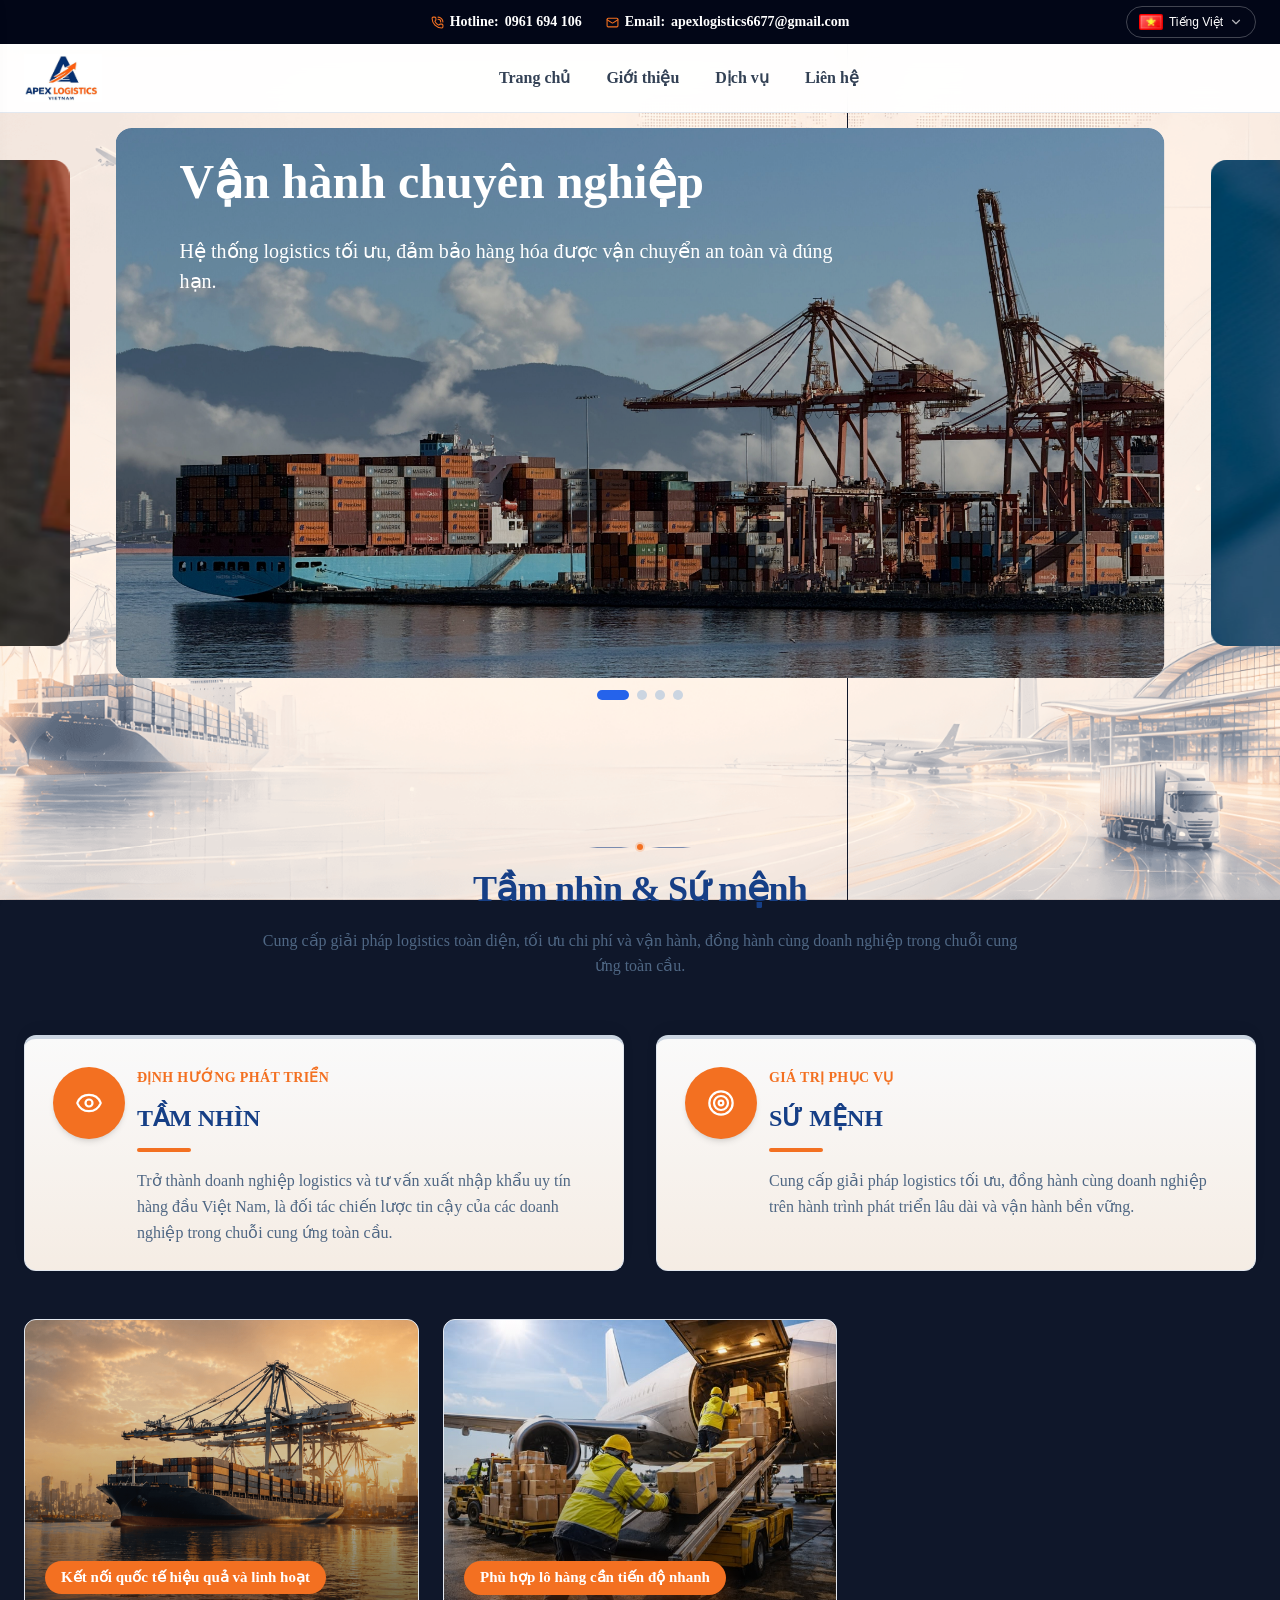
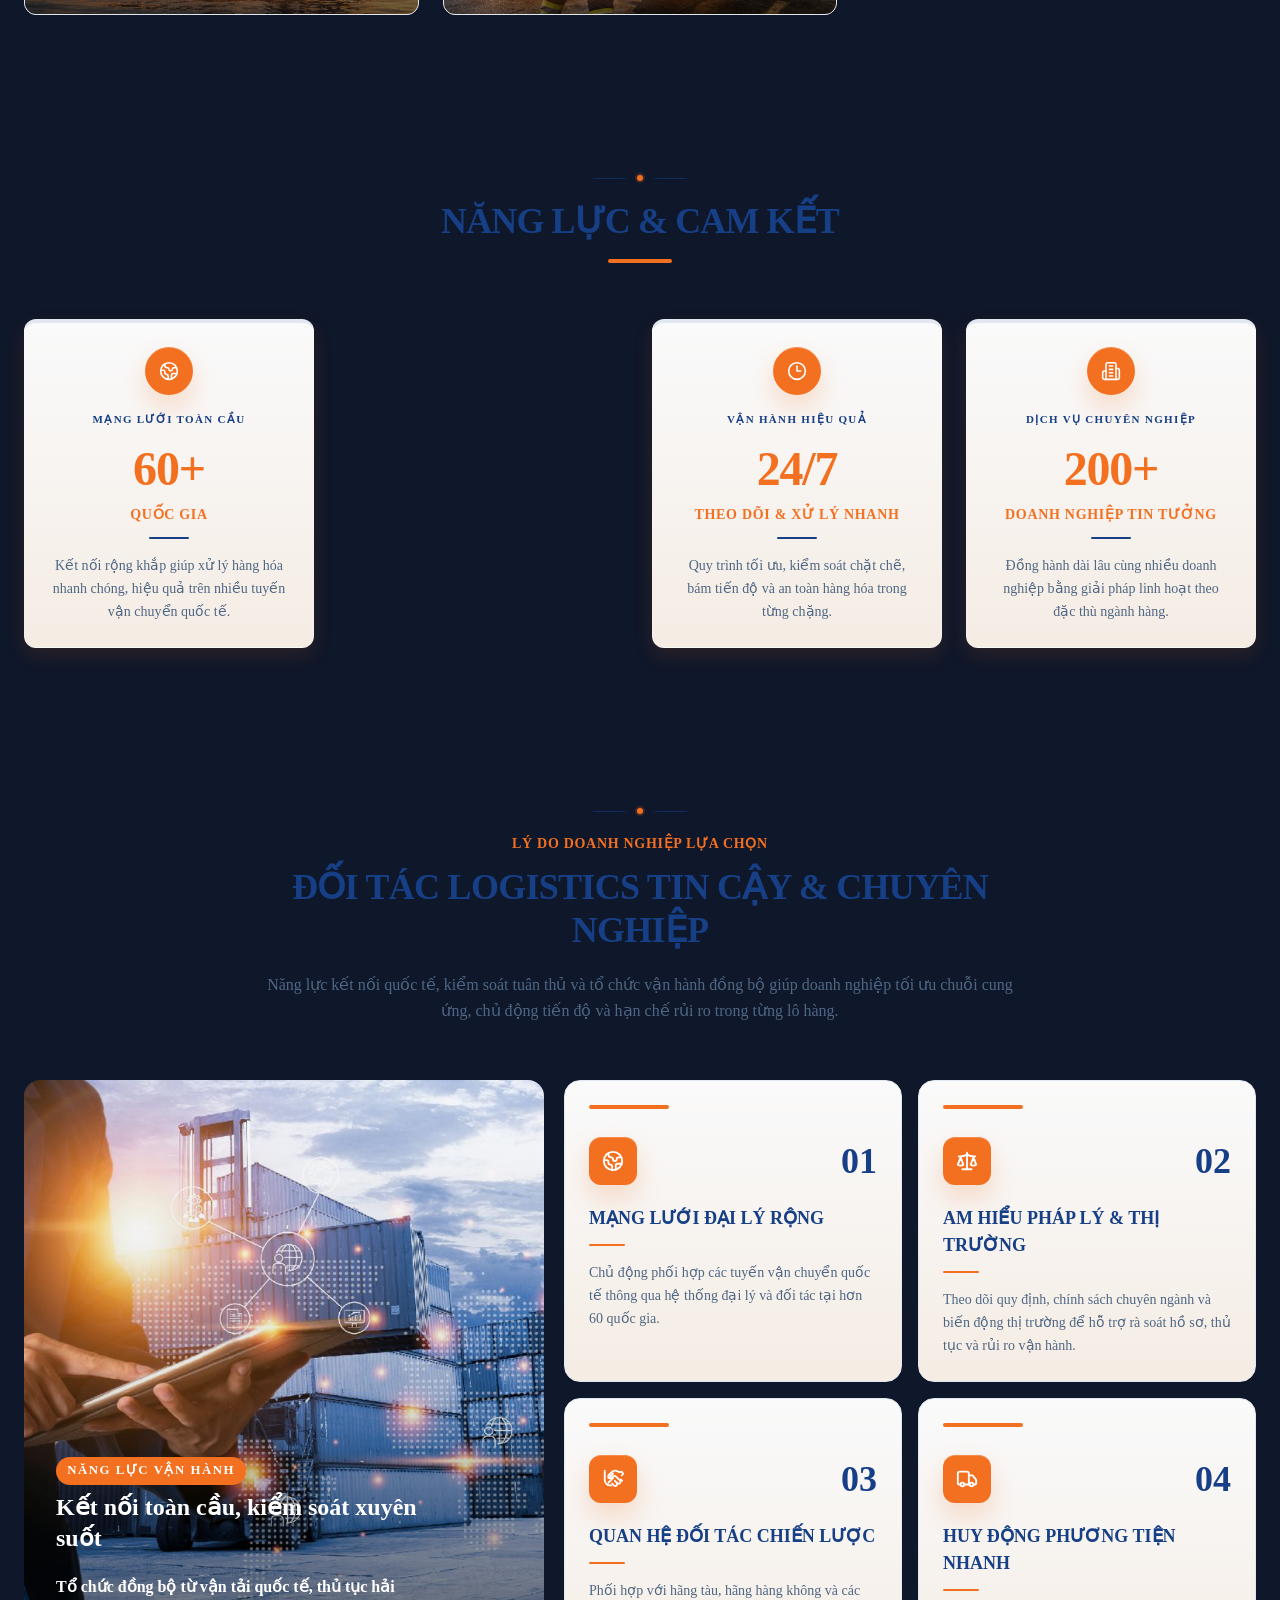
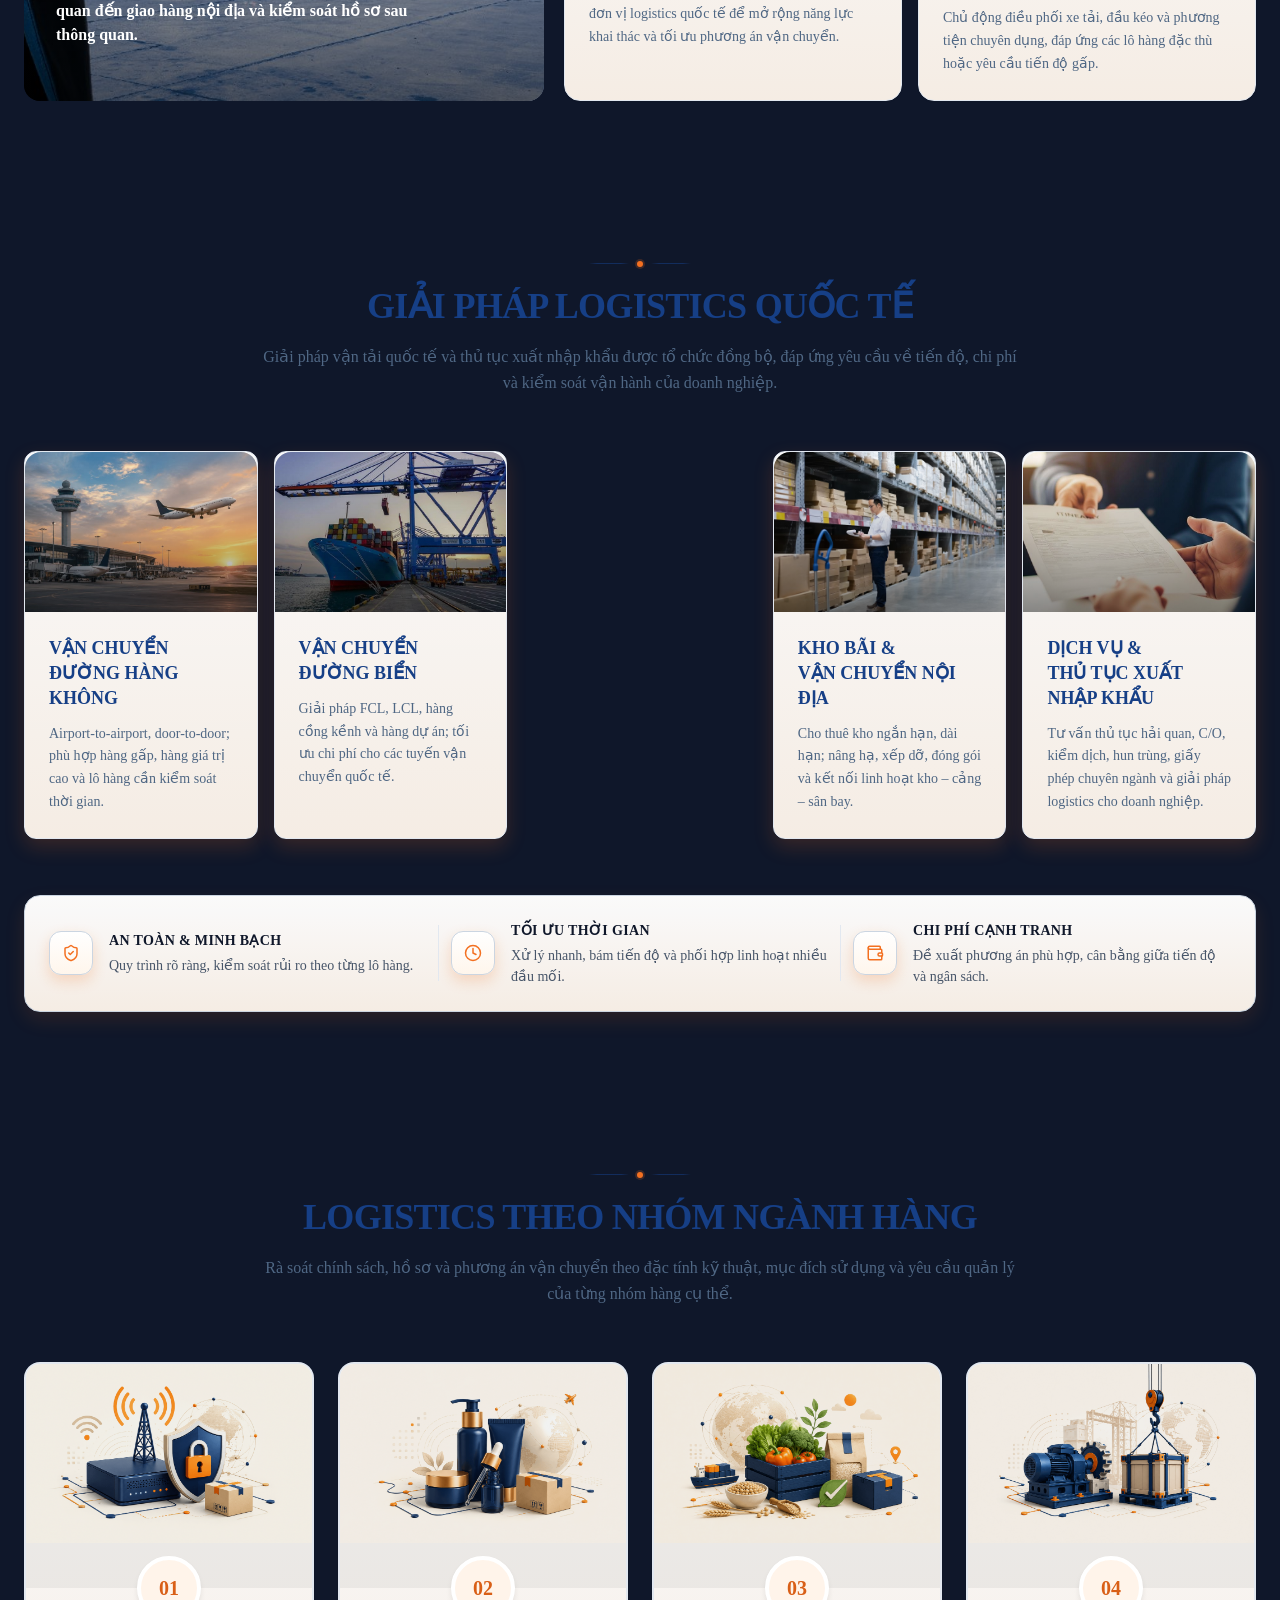
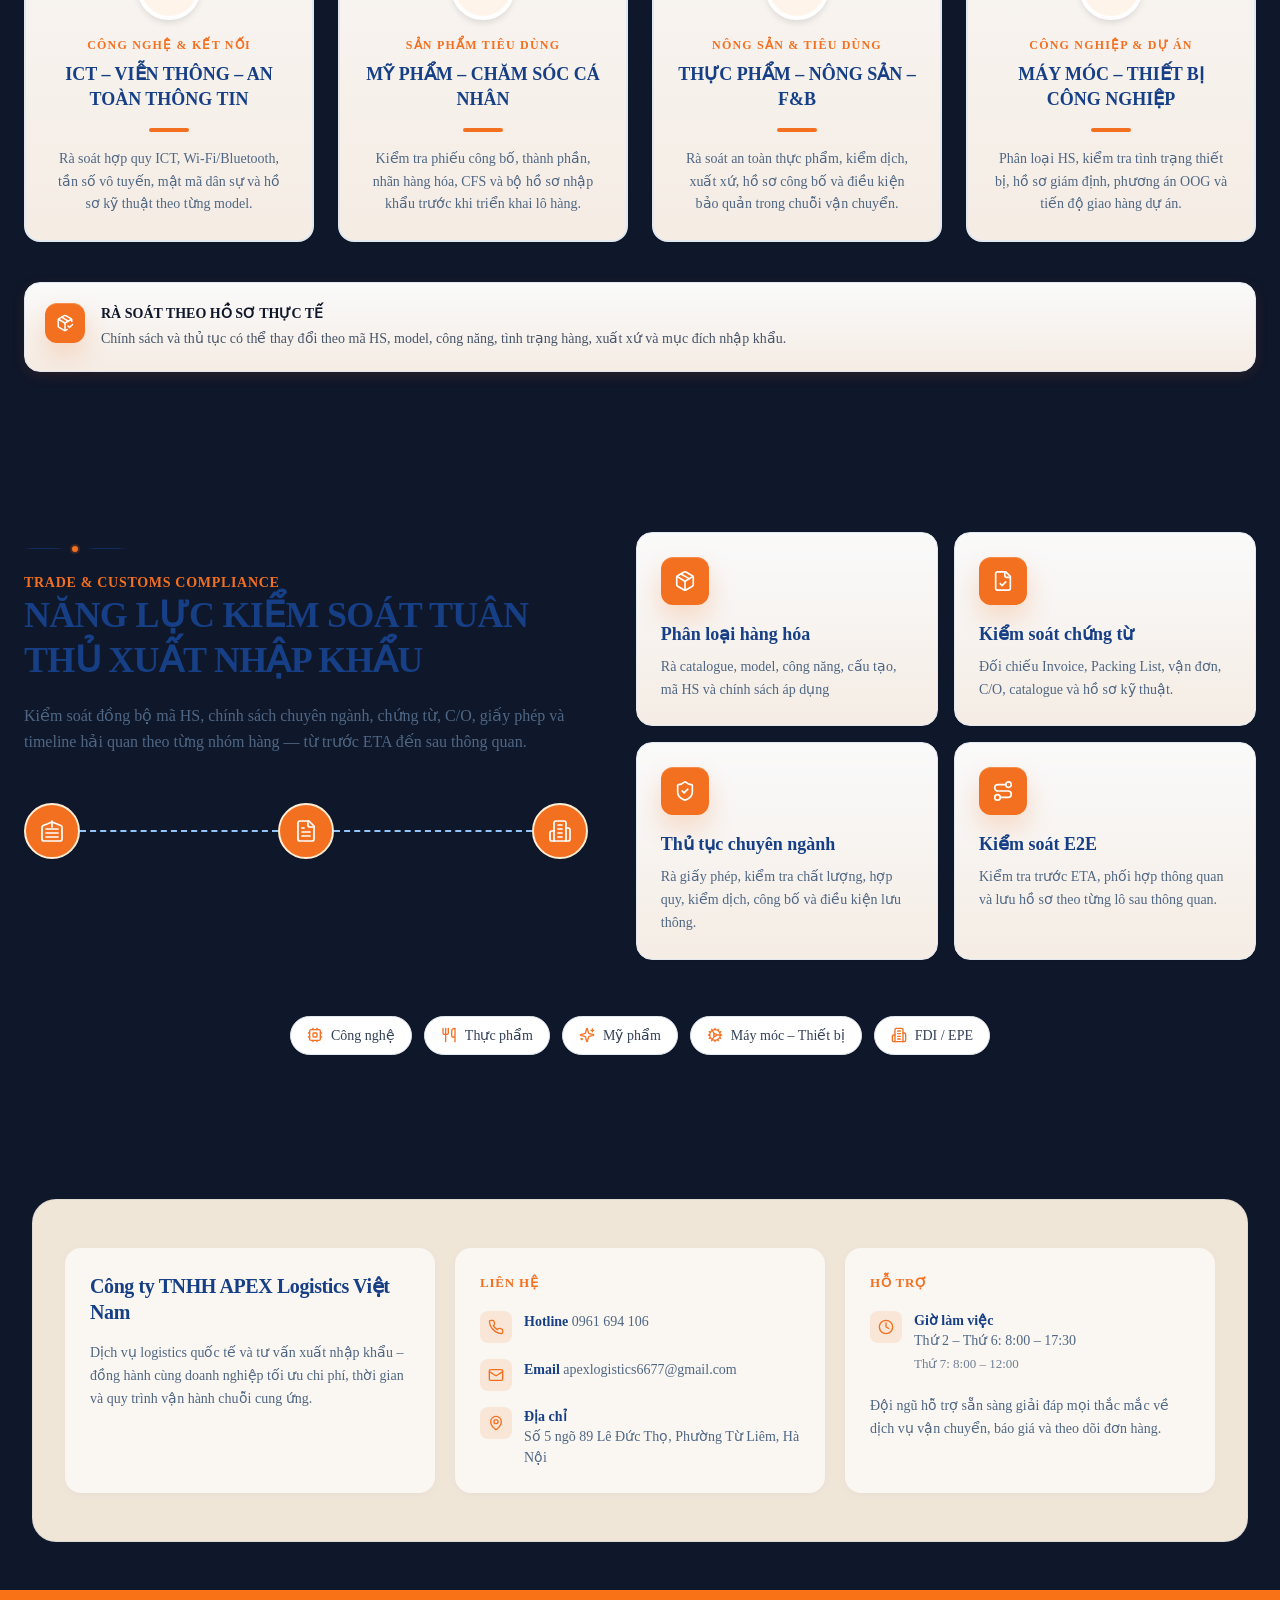
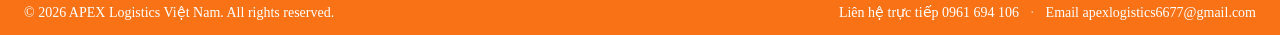
==== index.html @ d86d6b58 "Initial landing page" ====
<!DOCTYPE html>
<html lang="vi">
<head>
    <meta charset="UTF-8">

    <meta
        name="viewport"
        content="width=device-width, initial-scale=1.0"
    >

    <title>APEX LOGISTICS VIETNAM – Dịch vụ tư vấn dịch vụ logistics</title>

    <meta
        name="description"
        content="APEX LOGISTICS – Công ty TNHH APEX Logistics Việt Nam cung cấp giải pháp, tu vấn, hỗ trợ dịch vụ logistics"
    >

    <meta name="robots" content="index, follow" />

    <meta
      name="keywords"
      content="APEX LOGISTICS, APEX Logistics Việt Nam, công ty logistics, dịch vụ logistics,
       logistics Việt Nam, dịch vụ khai báo hải quan, tư vấn cước, logistics Hà Nội"
    />

    <!-- URL chính của trang tiếng Việt -->
    <link
        rel="canonical"
        href="https://apexlogvn.com/"
    >

    <!--  Ngôn ngữ và khu vực --> 
    <meta name="language" content="Vietnamese" />
    <meta name="geo.region" content="VN-HN" />

    <!-- Hreflang đa ngôn ngữ -->
    <link rel="alternate" hreflang="vi" href="https://apexlogvn.com/" />
    <link
      rel="alternate"
      hreflang="zh-CN"
      href="https://apexlogvn.com/zh/trang-chu/"
    />
    <link
      rel="alternate"
      hreflang="x-default"
      href="https://apexlogvn.com/"
    />

    <!-- Open Graph - Facebook/Zalo và các nền tảng chia sẻ -->
    <meta property="og:type" content="website" />
    <meta property="og:locale" content="vi_VN" />
    <meta property="og:site_name" content="APEX LOGISTICS" />

    <meta
      property="og:title"
      content="APEX LOGISTICS | Công ty Logistics Việt Nam."
    />
    <meta
      property="og:description"
      content="APEX LOGISTICS – Cung cấp giải pháp logistics, dịch vụ cho doanh nghiệp."
    />
    <meta
        property="og:url"
        content="https://apexlogvn.com/"
    >

    <!-- Thông tin doanh nghiệp -->
    <meta
      name="author"
      content="CÔNG TY TNHH APEX LOGISTICS VIỆT NAM"
    />

    <!-- Favicon -->
    <link rel="icon" type="image/png" sizes="32x32" href="images/favicon-32x32.png" />

    <link rel="stylesheet" href="css/style.css">
    <link rel="stylesheet" href="css/header.css">
    <link rel="stylesheet" href="css/banner.css">
    <link rel="stylesheet" href="css/vision-mission.css">
    <link rel="stylesheet" href="css/stats.css">
    <link rel="stylesheet" href="css/about.css">
    <link rel="stylesheet" href="css/services.css">
    <link rel="stylesheet" href="css/industries.css">
    <link rel="stylesheet" href="css/compliance.css">
    <link rel="stylesheet" href="css/contact.css">
    <link rel="stylesheet" href="css/footer.css">
</head>

<body>

    <header id="site-header">
        <!-- Top bar -->
         <div class="topbar">
            <div class="container topbar-inner">
                <div class="contact-info">
                    <!-- Hotline -->
                    <p class="contact-item">
                        <svg xmlns="http://www.w3.org/2000/svg" width="24" height="24" viewBox="0 0 24 24" fill="none" stroke="currentColor" stroke-width="2" stroke-linecap="round" stroke-linejoin="round" class="lucide lucide-phone-call"><path d="M13 2a9 9 0 0 1 9 9"/><path d="M13 6a5 5 0 0 1 5 5"/><path d="M13.832 16.568a1 1 0 0 0 1.213-.303l.355-.465A2 2 0 0 1 17 15h3a2 2 0 0 1 2 2v3a2 2 0 0 1-2 2A18 18 0 0 1 2 4a2 2 0 0 1 2-2h3a2 2 0 0 1 2 2v3a2 2 0 0 1-.8 1.6l-.468.351a1 1 0 0 0-.292 1.233 14 14 0 0 0 6.392 6.384"/></svg>
                        <span class="contact-label">Hotline:</span>
                        <span class="contact-label">0961 694 106</span>
                    </p>

                    <!-- Email -->
                    <p class="contact-item">
                        <svg xmlns="http://www.w3.org/2000/svg" width="24" height="24" viewBox="0 0 24 24" fill="none" stroke="currentColor" stroke-width="2" stroke-linecap="round" stroke-linejoin="round" class="lucide lucide-mail"><path d="m22 7-8.991 5.727a2 2 0 0 1-2.009 0L2 7"/><rect x="2" y="4" width="20" height="16" rx="2"/></svg>
                        <span class="contact-label">Email:</span>
                        <span class="contact-label">apexlogistics6677@gmail.com</span>
                    </p>
                </div>

                <!-- Language switch dropdown -->
                 <div class="language-dropdown" id="languageDropdown">
                    <!-- Current language -->
                     <button type="button" class="language-trigger" id="languageTrigger" aria-label="Chọn ngôn ngữ" aria-haspopup="listbox" aria-expanded="false">
                        <img src="images/icons/vn.png" alt="Tiếng Việt" class="language-flag" id="currentLanguageFlag">
                        <span class="language-current-label" id="currentLanguageLabel">Tiếng Việt</span>
                        
                        <!-- CHEVRON -->
                         <svg xmlns="http://www.w3.org/2000/svg" width="24" height="24" viewBox="0 0 24 24" fill="none" stroke="currentColor" stroke-width="2" stroke-linecap="round" stroke-linejoin="round" class="lucide lucide-chevron-down"><path d="m6 9 6 6 6-6"/></svg>
                     </button>

                     <!-- Dropdown -->
                      <div class="language-menu" id="languageMenu" role="listbox" aria-label="Danh sách ngôn ngữ">
                        <!-- Vietnamese -->
                         <button type="button" class="language-option active" data-language="vi" data-label="Tiếng Việt" data-flag="images/icons/vn.png" role="option" aria-selected="true">
                            <img src="images/icons/vn.png" alt="Tiếng Việt" class="language-flag">
                            <span class="language-option-label">Tiếng Việt</span>
                            <svg class="language-check" xmlns="http://www.w3.org/2000/svg" width="24" height="24" viewBox="0 0 24 24" fill="none" stroke="currentColor" stroke-width="2" stroke-linecap="round" stroke-linejoin="round" class="lucide lucide-check"><path d="M20 6 9 17l-5-5"/></svg>
                         </button>

                         <!-- Chinaese -->
                          <button type="button" class="language-option" data-language="zh" data-label="中文 (中国)" data-flag="images/icons/cn.png" role="option" aria-selected="false" onclick="window.location.href='/zh/'">
                            <img src="images/icons/cn.png" alt="中文 (中国)" class="language-flag">
                            <span class="language-option-label">中文 (中国)</span>
                            <svg class="language-check" xmlns="http://www.w3.org/2000/svg" width="24" height="24" viewBox="0 0 24 24" fill="none" stroke="currentColor" stroke-width="2" stroke-linecap="round" stroke-linejoin="round" class="lucide lucide-check"><path d="M20 6 9 17l-5-5"/></svg>
                         </button>
                      </div>

                 </div>
            </div>
         </div>

         <!-- Navbar -->
          <div class="navbar">
            <div class="container navbar-inner">
                <!-- logo -->
                 <div class="logo-wrap">
                    <a href="#home" class="site-logo"
                     title="CÔNG TY TNHH APEX LOGISTICS VIỆT NAM" rel="home"
                     aria-label="Trang chủ APEX Logistics Việt Nam">
                        <!-- Thay img logo công ty -->
                         <img
                            src="images/logo.jpg"
                            alt="APEX Logistics Việt Nam"
                            class="site-logo-img"
                            width="160"
                            height="48"
                         />
                    </a>
                 </div>

                 <!-- Button menu icon mobile -->
                 <button class="mobile-menu-button" id="mobileMenuButton" type="button" aria-label="Mở menu" aria-expanded="false" aria-controls="mobileMenu">
                    <span class="menu-icon is-visible">
                        <svg xmlns="http://www.w3.org/2000/svg" width="24" height="24" viewBox="0 0 24 24" fill="none" stroke="currentColor" stroke-width="2" stroke-linecap="round" stroke-linejoin="round" class="lucide lucide-menu"><path d="M4 5h16"/><path d="M4 12h16"/><path d="M4 19h16"/></svg>
                    </span>
                    <span class="close-icon">
                        <svg xmlns="http://www.w3.org/2000/svg" width="24" height="24" viewBox="0 0 24 24" fill="none" stroke="currentColor" stroke-width="2" stroke-linecap="round" stroke-linejoin="round" class="lucide lucide-x"><path d="M18 6 6 18"/><path d="m6 6 12 12"/></svg>
                    </span>
                 </button>



                  <!-- Desktop right elements navbar -->
                   <nav class="desktop-nav">
                    <a href="#banner">Trang chủ</a>
                    <a href="#about">Giới thiệu</a>
                    <a href="#services">Dịch vụ</a>
                    <a href="#contact">Liên hệ</a>
                   </nav>
            </div>
          </div>
    
        <!-- Mobile sheet + backdrop (outside navbar for fixed positioning) -->
        <!-- Mobile left navbar -->
                  <aside id="mobileMenu" class="mobile-menu" aria-label="Menu điều hướng">
                    <!-- Sheet header -->
                     <div class="mobile-menu-header">
                        <h2>CÔNG TY TNHH APEX LOGISTICS VIỆT NAM</h2>
                     </div>

                     <!-- Sheet navigation -->
                      <nav class="mobile-navigation" aria-label="Điều hướng chính">
                        <a href="#home" class="mobile-nav-link active">
                            <span>Trang chủ</span>
                        </a>
                        <a href="#about" class="mobile-nav-link">
                            <span>Giới thiệu</span>
                        </a>
                        <a href="#services" class="mobile-nav-link">
                            <span>Dịch vụ</span>
                        </a>
                        <a href="#contact" class="mobile-nav-link">
                            <span>Liên hệ</span>
                        </a>
                      </nav>

                      <!-- Sheet email -->
                       <div class="mobile-menu-email">
                        <p>
                            <svg xmlns="http://www.w3.org/2000/svg" width="24" height="24" viewBox="0 0 24 24" fill="none" stroke="currentColor" stroke-width="2" stroke-linecap="round" stroke-linejoin="round" class="lucide lucide-mail"><path d="m22 7-8.991 5.727a2 2 0 0 1-2.009 0L2 7"/><rect x="2" y="4" width="20" height="16" rx="2"/></svg>
                        </p>

                        <span>Email: </span>
                        <span>apexlogistics6677@gmail.com</span>
                       </div>
                  </aside>
        <!-- MOBILE BACKDROP -->
                   <div id="mobileMenuBackdrop" class="mobile-menu-backdrop" aria-hidden="true"></div>

    </header>

    <main>

        <!-- section banner -->
        <section id="banner" class="banner" aria-label="Banner chính">
        <!-- Mobile / Tablet: 1 slide full -->
        <div class="banner__mobile">
          <div class="banner__mobile-track">
            <!-- Slide 0 -->
            <div class="banner__mobile-slide is-active" data-index="0">
              <img
                src="images/banner-1.jpg"
                alt="Vận hành chuyên nghiệp"
                width="1600"
                height="900"
                loading="eager"
                decoding="async"
                draggable="false"
              />
              <div class="banner__overlay"></div>
              <div class="banner__content">
                <h1>Vận hành chuyên nghiệp</h1>
                <p>Hệ thống logistics tối ưu, đảm bảo hàng hóa được vận chuyển an toàn và đúng hạn.</p>
              </div>
            </div>
        
            <!-- Slide 1 -->
            <div class="banner__mobile-slide" data-index="1">
              <img
                src="images/banner-2.jpg"
                alt="Độ chính xác cao"
                width="1600"
                height="900"
                loading="lazy"
                decoding="async"
                draggable="false"
              />
              <div class="banner__overlay"></div>
              <div class="banner__content">
                <h1>Độ chính xác cao</h1>
                <p>Theo dõi real-time, kiểm soát chặt chẽ từng khâu để giảm thiểu sai sót.</p>
              </div>
            </div>
        
            <!-- Slide 2 -->
            <div class="banner__mobile-slide" data-index="2">
              <img
                src="images/banner-3.jpg"
                alt="Phối hợp nhịp nhàng"
                width="1600"
                height="900"
                loading="lazy"
                decoding="async"
                draggable="false"
              />
              <div class="banner__overlay"></div>
              <div class="banner__content">
                <h1>Phối hợp nhịp nhàng</h1>
                <p>Kết nối liền mạch giữa các bộ phận, đối tác và khách hàng trên toàn cầu.</p>
              </div>
            </div>
        
            <!-- Slide 3 -->
            <div class="banner__mobile-slide" data-index="3">
              <img
                src="images/banner-4.png"
                alt="Đối tác tin cậy"
                width="1600"
                height="900"
                loading="lazy"
                decoding="async"
                draggable="false"
              />
              <div class="banner__overlay"></div>
              <div class="banner__content">
                <h1>Đối tác tin cậy</h1>
                <p>Xây dựng mối quan hệ dài lâu dựa trên sự minh bạch và chất lượng dịch vụ.</p>
              </div>
            </div>
          </div>
        </div>
    
        <!-- Desktop: carousel nhiều slide -->
        <div class="banner__desktop">
          <div class="banner__desktop-track" id="bannerDesktopTrack">
            <!-- Các slide desktop sẽ được JS render / quản lý vị trí -->
            <div class="banner__desktop-slide" data-index="0">
              <div class="banner__desktop-inner">
                <div class="banner__desktop-img-wrap">
                  <img
                    src="images/banner-1.jpg"
                    alt="Vận hành chuyên nghiệp"
                    width="1600"
                    height="900"
                    loading="eager"
                    decoding="async"
                    draggable="false"
                  />
                </div>
                <div class="banner__desktop-overlay"></div>
                <div class="banner__desktop-content">
                  <h1>Vận hành chuyên nghiệp</h1>
                  <p>Hệ thống logistics tối ưu, đảm bảo hàng hóa được vận chuyển an toàn và đúng hạn.</p>
                </div>
              </div>
            </div>
        
            <div class="banner__desktop-slide" data-index="1">
              <div class="banner__desktop-inner">
                <div class="banner__desktop-img-wrap">
                  <img
                    src="images/banner-2.jpg"
                    alt="Độ chính xác cao"
                    width="1600"
                    height="900"
                    loading="lazy"
                    decoding="async"
                    draggable="false"
                  />
                </div>
                <div class="banner__desktop-overlay"></div>
                <div class="banner__desktop-content">
                  <h1>Độ chính xác cao</h1>
                  <p>Theo dõi real-time, kiểm soát chặt chẽ từng khâu để giảm thiểu sai sót.</p>
                </div>
              </div>
            </div>
        
            <div class="banner__desktop-slide" data-index="2">
              <div class="banner__desktop-inner">
                <div class="banner__desktop-img-wrap">
                  <img
                    src="images/banner-3.jpg"
                    alt="Phối hợp nhịp nhàng"
                    width="1600"
                    height="900"
                    loading="lazy"
                    decoding="async"
                    draggable="false"
                  />
                </div>
                <div class="banner__desktop-overlay"></div>
                <div class="banner__desktop-content">
                  <h1>Phối hợp nhịp nhàng</h1>
                  <p>Kết nối liền mạch giữa các bộ phận, đối tác và khách hàng trên toàn cầu.</p>
                </div>
              </div>
            </div>
        
            <div class="banner__desktop-slide" data-index="3">
              <div class="banner__desktop-inner">
                <div class="banner__desktop-img-wrap">
                  <img
                    src="images/banner-4.png"
                    alt="Đối tác tin cậy"
                    width="1600"
                    height="900"
                    loading="lazy"
                    decoding="async"
                    draggable="false"
                  />
                </div>
                <div class="banner__desktop-overlay"></div>
                <div class="banner__desktop-content">
                  <h1>Đối tác tin cậy</h1>
                  <p>Xây dựng mối quan hệ dài lâu dựa trên sự minh bạch và chất lượng dịch vụ.</p>
                </div>
              </div>
            </div>
          </div>
        </div>
    
        <!-- Dots -->
        <div class="banner__dots" role="tablist" aria-label="Điều hướng slide">
          <button type="button" class="banner__dot is-active" data-index="0" aria-label="Slide 1" aria-selected="true"></button>
          <button type="button" class="banner__dot" data-index="1" aria-label="Slide 2" aria-selected="false"></button>
          <button type="button" class="banner__dot" data-index="2" aria-label="Slide 3" aria-selected="false"></button>
          <button type="button" class="banner__dot" data-index="3" aria-label="Slide 4" aria-selected="false"></button>
        </div>
        </section>

        <!-- section vision mission -->
        <section id="vision-mission" class="vm-section">
          <div class="vm-container">
            <!-- Title -->
            <div class="vm-title-block" data-animate>
              <div class="apex-ornament apex-ornament--sm" aria-hidden="true">
                <span></span><i></i><span></span>
              </div>
              <h2 class="vm-title">Tầm nhìn & Sứ mệnh</h2>
              <p class="vm-description">
                Cung cấp giải pháp logistics toàn diện, tối ưu chi phí và vận hành, đồng hành cùng doanh nghiệp trong chuỗi cung ứng toàn cầu.
              </p>
            </div>
        
            <!-- Vision & Mission Cards -->
            <div class="vm-cards-grid">
              <!-- Vision Card -->
              <div class="vm-card-wrapper" data-animate data-delay="0">
                <div class="vm-card">
                  <div class="vm-icon">
                    <!-- Eye icon (lucide) -->
                    <svg xmlns="http://www.w3.org/2000/svg" width="28" height="28" viewBox="0 0 24 24" fill="none" stroke="currentColor" stroke-width="1.9" stroke-linecap="round" stroke-linejoin="round">
                      <path d="M2.062 12.348a1 1 0 0 1 0-.696 10.75 10.75 0 0 1 19.876 0 1 1 0 0 1 0 .696 10.75 10.75 0 0 1-19.876 0"/>
                      <circle cx="12" cy="12" r="3"/>
                    </svg>
                  </div>
                  <div class="vm-card-content">
                    <div class="vm-eyebrow">ĐỊNH HƯỚNG PHÁT TRIỂN</div>
                    <h3 class="vm-card-title">TẦM NHÌN</h3>
                    <span class="vm-underline"></span>
                    <p class="vm-card-text">
                      Trở thành doanh nghiệp logistics và tư vấn xuất nhập khẩu uy tín hàng đầu Việt Nam, là đối tác chiến lược tin cậy của các doanh nghiệp trong chuỗi cung ứng toàn cầu.
                    </p>
                  </div>
                </div>
              </div>
          
              <!-- Mission Card -->
              <div class="vm-card-wrapper" data-animate data-delay="1">
                <div class="vm-card">
                  <div class="vm-icon">
                    <!-- Target icon (lucide) -->
                    <svg xmlns="http://www.w3.org/2000/svg" width="28" height="28" viewBox="0 0 24 24" fill="none" stroke="currentColor" stroke-width="1.9" stroke-linecap="round" stroke-linejoin="round">
                      <circle cx="12" cy="12" r="10"/>
                      <circle cx="12" cy="12" r="6"/>
                      <circle cx="12" cy="12" r="2"/>
                    </svg>
                  </div>
                  <div class="vm-card-content">
                    <div class="vm-eyebrow">GIÁ TRỊ PHỤC VỤ</div>
                    <h3 class="vm-card-title">SỨ MỆNH</h3>
                    <span class="vm-underline"></span>
                    <p class="vm-card-text">
                      Cung cấp giải pháp logistics tối ưu, đồng hành cùng doanh nghiệp trên hành trình phát triển lâu dài và vận hành bền vững.
                    </p>
                  </div>
                </div>
              </div>
            </div>
        
            <!-- Image Cards -->
            <div class="vm-images-grid">
              <div class="vm-image-wrapper" data-animate data-delay="0">
                <div class="vm-image-card" data-tilt>
                  <div class="vm-image-inner">
                    <img
                      src="images/tau-container.png"
                      alt="Kết nối quốc tế"
                      loading="lazy"
                    />
                    <div class="vm-image-overlay"></div>
                    <div class="vm-image-caption">
                      <h4>Kết nối quốc tế hiệu quả và linh hoạt</h4>
                    </div>
                  </div>
                </div>
              </div>
          
              <div class="vm-image-wrapper" data-animate data-delay="1">
                <div class="vm-image-card" data-tilt>
                  <div class="vm-image-inner">
                    <img
                      src="images/hang-khong.jpg"
                      alt="Vận chuyển hàng hóa"
                      loading="lazy"
                    />
                    <div class="vm-image-overlay"></div>
                    <div class="vm-image-caption">
                      <h4>Phù hợp lô hàng cần tiến độ nhanh</h4>
                    </div>
                  </div>
                </div>
              </div>
          
              <div class="vm-image-wrapper" data-animate data-delay="2">
                <div class="vm-image-card" data-tilt>
                  <div class="vm-image-inner">
                    <img
                      src="images/kho-hangjpg.jpg"
                      alt="Kết nối kho – cảng – sân bay"
                      loading="lazy"
                    />
                    <div class="vm-image-overlay"></div>
                    <div class="vm-image-caption">
                      <h4>Kết nối kho – cảng – sân bay linh hoạt</h4>
                    </div>
                  </div>
                </div>
              </div>
            </div>
          </div>
        </section>

        <!-- Stats Section -->
        <section id="stats" class="stats-section">
          <div class="stats-container">
            <!-- Title -->
            <div class="stats-title-block" data-animate>
              <div class="apex-ornament apex-ornament--sm" aria-hidden="true">
                <span></span><i></i><span></span>
              </div>
              <h2 class="stats-title">NĂNG LỰC & CAM KẾT</h2>
              <div class="stats-title-underline"></div>
            </div>
        
            <!-- Stats Grid -->
            <div class="stats-grid">
              <!-- Stat 1 -->
              <div class="stats-card-wrapper" data-animate data-delay="0">
                <div class="stats-card">
                  <div class="stats-card-inner">
                    <div class="stats-icon">
                      <!-- Globe2 -->
                      <svg xmlns="http://www.w3.org/2000/svg" width="20" height="20" viewBox="0 0 24 24" fill="none" stroke="currentColor" stroke-width="1.9" stroke-linecap="round" stroke-linejoin="round">
                        <path d="M21.54 15H17a2 2 0 0 0-2 2v4.54"/>
                        <path d="M7 3.34V5a3 3 0 0 0 3 3a2 2 0 0 1 2 2c0 1.1.9 2 2 2a2 2 0 0 0 2-2c0-1.1.9-2 2-2h3.17"/>
                        <path d="M11 21.95V18a2 2 0 0 0-2-2 2 2 0 0 1-2-2v-1a2 2 0 0 0-2-2H2.05"/>
                        <circle cx="12" cy="12" r="10"/>
                      </svg>
                    </div>
                    <div class="stats-label">MẠNG LƯỚI TOÀN CẦU</div>
                    <div class="stats-value">60+</div>
                    <div class="stats-unit">QUỐC GIA</div>
                    <span class="stats-underline"></span>
                    <p class="stats-desc">Kết nối rộng khắp giúp xử lý hàng hóa nhanh chóng, hiệu quả trên nhiều tuyến vận chuyển quốc tế.</p>
                  </div>
                </div>
              </div>
          
              <!-- Stat 2 -->
              <div class="stats-card-wrapper" data-animate data-delay="1">
                <div class="stats-card">
                  <div class="stats-card-inner">
                    <div class="stats-icon">
                      <!-- ShieldCheck -->
                      <svg xmlns="http://www.w3.org/2000/svg" width="20" height="20" viewBox="0 0 24 24" fill="none" stroke="currentColor" stroke-width="1.9" stroke-linecap="round" stroke-linejoin="round">
                        <path d="M20 13c0 5-3.5 7.5-7.66 8.95a1 1 0 0 1-.67-.01C7.5 20.5 4 18 4 13V6a1 1 0 0 1 1-1c2 0 4.5-1.2 6.24-2.72a1.17 1.17 0 0 1 1.52 0C14.51 3.81 17 5 19 5a1 1 0 0 1 1 1z"/>
                        <path d="m9 12 2 2 4-4"/>
                      </svg>
                    </div>
                    <div class="stats-label">PHÁP LÝ HẢI QUAN VỮNG VÀNG</div>
                    <div class="stats-value">100%</div>
                    <div class="stats-unit">TƯ VẤN CHUẨN QUY ĐỊNH</div>
                    <span class="stats-underline"></span>
                    <p class="stats-desc">Đội ngũ chuyên môn cập nhật chính sách và văn bản mới, hỗ trợ rà soát hồ sơ chính xác hơn.</p>
                  </div>
                </div>
              </div>
          
              <!-- Stat 3 -->
              <div class="stats-card-wrapper" data-animate data-delay="2">
                <div class="stats-card">
                  <div class="stats-card-inner">
                    <div class="stats-icon">
                      <!-- Clock3 -->
                      <svg xmlns="http://www.w3.org/2000/svg" width="20" height="20" viewBox="0 0 24 24" fill="none" stroke="currentColor" stroke-width="1.9" stroke-linecap="round" stroke-linejoin="round">
                        <circle cx="12" cy="12" r="10"/>
                        <polyline points="12 6 12 12 16.5 12"/>
                      </svg>
                    </div>
                    <div class="stats-label">VẬN HÀNH HIỆU QUẢ</div>
                    <div class="stats-value">24/7</div>
                    <div class="stats-unit">THEO DÕI & XỬ LÝ NHANH</div>
                    <span class="stats-underline"></span>
                    <p class="stats-desc">Quy trình tối ưu, kiểm soát chặt chẽ, bám tiến độ và an toàn hàng hóa trong từng chặng.</p>
                  </div>
                </div>
              </div>
          
              <!-- Stat 4 -->
              <div class="stats-card-wrapper" data-animate data-delay="3">
                <div class="stats-card">
                  <div class="stats-card-inner">
                    <div class="stats-icon">
                      <!-- Building2 -->
                      <svg xmlns="http://www.w3.org/2000/svg" width="20" height="20" viewBox="0 0 24 24" fill="none" stroke="currentColor" stroke-width="1.9" stroke-linecap="round" stroke-linejoin="round">
                        <path d="M6 22V4a2 2 0 0 1 2-2h8a2 2 0 0 1 2 2v18Z"/>
                        <path d="M6 12H4a2 2 0 0 0-2 2v6a2 2 0 0 0 2 2h2"/>
                        <path d="M18 9h2a2 2 0 0 1 2 2v9a2 2 0 0 1-2 2h-2"/>
                        <path d="M10 6h4"/>
                        <path d="M10 10h4"/>
                        <path d="M10 14h4"/>
                        <path d="M10 18h4"/>
                      </svg>
                    </div>
                    <div class="stats-label">DỊCH VỤ CHUYÊN NGHIỆP</div>
                    <div class="stats-value">200+</div>
                    <div class="stats-unit">DOANH NGHIỆP TIN TƯỞNG</div>
                    <span class="stats-underline"></span>
                    <p class="stats-desc">Đồng hành dài lâu cùng nhiều doanh nghiệp bằng giải pháp linh hoạt theo đặc thù ngành hàng.</p>
                  </div>
                </div>
              </div>
            </div>
          </div>
        </section>

        <!-- About Section -->
        <section id="about" class="about-section">
          <div class="about-container">
            <!-- Title Block -->
            <div class="about-title-block" data-animate>
              <div class="apex-ornament apex-ornament--sm" aria-hidden="true">
                <span></span><i></i><span></span>
              </div>
              <span class="about-eyebrow">Lý do doanh nghiệp lựa chọn</span>
              <h2 class="about-title">ĐỐI TÁC LOGISTICS TIN CẬY & CHUYÊN NGHIỆP</h2>
              <p class="about-description">
                Năng lực kết nối quốc tế, kiểm soát tuân thủ và tổ chức vận hành đồng bộ giúp doanh nghiệp tối ưu chuỗi cung ứng, chủ động tiến độ và hạn chế rủi ro trong từng lô hàng.
              </p>
            </div>
        
            <!-- Content Grid -->
            <div class="about-content">
              <!-- Image -->
              <div class="about-image-wrapper" data-animate>
                <div class="about-image">
                  <img
                    src="images/nang-luc.jpg"
                    alt="Logistics và chuỗi cung ứng"
                    loading="lazy"
                  />
                  <div class="about-image-overlay"></div>
                  <div class="about-image-caption">
                    <span class="about-image-label">Năng lực vận hành</span>
                    <h3 class="about-image-title">Kết nối toàn cầu, kiểm soát xuyên suốt</h3>
                    <h4>Tổ chức đồng bộ từ vận tải quốc tế, thủ tục hải quan đến giao hàng nội địa và kiểm soát hồ sơ sau thông quan.</h4>
                  </div>
                </div>
              </div>
          
              <!-- Feature Cards -->
              <div class="about-features">
                <!-- Feature 01 -->
                <div class="about-feature" data-animate data-delay="0">
                  <span class="about-feature-top-line"></span>
                  <div class="about-feature-header">
                    <div class="about-feature-icon">
                      <!-- Globe2 -->
                      <svg xmlns="http://www.w3.org/2000/svg" width="22" height="22" viewBox="0 0 24 24" fill="none" stroke="currentColor" stroke-width="2" stroke-linecap="round" stroke-linejoin="round">
                        <path d="M21.54 15H17a2 2 0 0 0-2 2v4.54"/>
                        <path d="M7 3.34V5a3 3 0 0 0 3 3a2 2 0 0 1 2 2c0 1.1.9 2 2 2a2 2 0 0 0 2-2c0-1.1.9-2 2-2h3.17"/>
                        <path d="M11 21.95V18a2 2 0 0 0-2-2 2 2 0 0 1-2-2v-1a2 2 0 0 0-2-2H2.05"/>
                        <circle cx="12" cy="12" r="10"/>
                      </svg>
                    </div>
                    <span class="about-feature-number">01</span>
                  </div>
                  <h3 class="about-feature-title">MẠNG LƯỚI ĐẠI LÝ RỘNG</h3>
                  <span class="about-feature-underline"></span>
                  <p class="about-feature-desc">
                    Chủ động phối hợp các tuyến vận chuyển quốc tế thông qua hệ thống đại lý và đối tác tại hơn 60 quốc gia.
                  </p>
                </div>
            
                <!-- Feature 02 -->
                <div class="about-feature" data-animate data-delay="1">
                  <span class="about-feature-top-line"></span>
                  <div class="about-feature-header">
                    <div class="about-feature-icon">
                      <!-- Scale -->
                      <svg xmlns="http://www.w3.org/2000/svg" width="22" height="22" viewBox="0 0 24 24" fill="none" stroke="currentColor" stroke-width="2" stroke-linecap="round" stroke-linejoin="round">
                        <path d="m16 16 3-8 3 8c-.87.65-1.92 1-3 1s-2.13-.35-3-1Z"/>
                        <path d="m2 16 3-8 3 8c-.87.65-1.92 1-3 1s-2.13-.35-3-1Z"/>
                        <path d="M7 21h10"/>
                        <path d="M12 3v18"/>
                        <path d="M3 7h2c2 0 5-1 7-2 2 1 5 2 7 2h2"/>
                      </svg>
                    </div>
                    <span class="about-feature-number">02</span>
                  </div>
                  <h3 class="about-feature-title">AM HIỂU PHÁP LÝ & THỊ TRƯỜNG</h3>
                  <span class="about-feature-underline"></span>
                  <p class="about-feature-desc">
                    Theo dõi quy định, chính sách chuyên ngành và biến động thị trường để hỗ trợ rà soát hồ sơ, thủ tục và rủi ro vận hành.
                  </p>
                </div>
            
                <!-- Feature 03 -->
                <div class="about-feature" data-animate data-delay="2">
                  <span class="about-feature-top-line"></span>
                  <div class="about-feature-header">
                    <div class="about-feature-icon">
                      <!-- Handshake -->
                      <svg xmlns="http://www.w3.org/2000/svg" width="22" height="22" viewBox="0 0 24 24" fill="none" stroke="currentColor" stroke-width="2" stroke-linecap="round" stroke-linejoin="round">
                        <path d="m11 17 2 2a1 1 0 1 0 3-3"/>
                        <path d="m14 14 2.5 2.5a1 1 0 1 0 3-3l-3.88-3.88a3 3 0 0 0-4.24 0l-.88.88a1 1 0 1 1-3-3l2.81-2.81a5.79 5.79 0 0 1 7.06-.87l.47.28a2 2 0 0 0 1.45.28l1.06-.21a2 2 0 0 1 1.32 3.74"/>
                        <path d="M20.5 12.5 22 14"/>
                        <path d="M3 3v10a6 6 0 0 0 6 6h1"/>
                        <path d="m7 11 5-5"/>
                        <path d="m7 16 5-5"/>
                      </svg>
                    </div>
                    <span class="about-feature-number">03</span>
                  </div>
                  <h3 class="about-feature-title">QUAN HỆ ĐỐI TÁC CHIẾN LƯỢC</h3>
                  <span class="about-feature-underline"></span>
                  <p class="about-feature-desc">
                    Phối hợp với hãng tàu, hãng hàng không và các đơn vị logistics quốc tế để mở rộng năng lực khai thác và tối ưu phương án vận chuyển.
                  </p>
                </div>
            
                <!-- Feature 04 -->
                <div class="about-feature" data-animate data-delay="3">
                  <span class="about-feature-top-line"></span>
                  <div class="about-feature-header">
                    <div class="about-feature-icon">
                      <!-- Truck -->
                      <svg xmlns="http://www.w3.org/2000/svg" width="22" height="22" viewBox="0 0 24 24" fill="none" stroke="currentColor" stroke-width="2" stroke-linecap="round" stroke-linejoin="round">
                        <path d="M14 18V6a2 2 0 0 0-2-2H4a2 2 0 0 0-2 2v11a1 1 0 0 0 1 1h2"/>
                        <path d="M15 18H9"/>
                        <path d="M19 18h2a1 1 0 0 0 1-1v-3.65a1 1 0 0 0-.22-.624l-3.48-4.35A1 1 0 0 0 17.52 8H14"/>
                        <circle cx="17" cy="18" r="2"/>
                        <circle cx="7" cy="18" r="2"/>
                      </svg>
                    </div>
                    <span class="about-feature-number">04</span>
                  </div>
                  <h3 class="about-feature-title">HUY ĐỘNG PHƯƠNG TIỆN NHANH</h3>
                  <span class="about-feature-underline"></span>
                  <p class="about-feature-desc">
                    Chủ động điều phối xe tải, đầu kéo và phương tiện chuyên dụng, đáp ứng các lô hàng đặc thù hoặc yêu cầu tiến độ gấp.
                  </p>
                </div>
              </div>
            </div>
          </div>
        </section>

        <!-- Services Section -->
        <section id="services" class="services-section">
          <div class="services-container">
            <!-- Header -->
            <div class="services-header" data-animate>
              <div class="apex-ornament apex-ornament--sm" aria-hidden="true">
                <span></span><i></i><span></span>
              </div>
              <h2 class="services-title">GIẢI PHÁP LOGISTICS QUỐC TẾ</h2>
              <p class="services-description">
                Giải pháp vận tải quốc tế và thủ tục xuất nhập khẩu được tổ chức đồng bộ, đáp ứng yêu cầu về tiến độ, chi phí và kiểm soát vận hành của doanh nghiệp.
              </p>
            </div>
        
            <!-- Service Cards -->
            <div class="services-grid">
            
              <!-- 1. Air -->
              <div class="service-card-wrapper" data-animate data-delay="0">
                <div class="service-card" data-tilt data-max-rotate="12">
                  <div class="service-card-header">
                    <img src="images/may-bay.jpg" alt="Vận chuyển đường hàng không" class="service-header-img" loading="lazy" />
                    <div class="service-card-header-overlay"></div>
                  </div>
                  <div class="service-card-body">
                    <h3 class="service-card-title">
                      VẬN CHUYỂN<br>ĐƯỜNG HÀNG KHÔNG
                    </h3>
                    <p class="service-card-desc">
                      Airport-to-airport, door-to-door; phù hợp hàng gấp, hàng giá trị cao và lô hàng cần kiểm soát thời gian.
                    </p>
                  </div>
                </div>
              </div>
            
              <!-- 2. Sea -->
              <div class="service-card-wrapper" data-animate data-delay="1">
                <div class="service-card" data-tilt data-max-rotate="12">
                  <div class="service-card-header">
                    <img src="images/duong-thuy.jpg" alt="Vận chuyển đường biển" class="service-header-img" loading="lazy" />
                    <div class="service-card-header-overlay"></div>
                  </div>
                  <div class="service-card-body">
                    <h3 class="service-card-title">
                      VẬN CHUYỂN<br>ĐƯỜNG BIỂN
                    </h3>
                    <p class="service-card-desc">
                      Giải pháp FCL, LCL, hàng cồng kềnh và hàng dự án; tối ưu chi phí cho các tuyến vận chuyển quốc tế.
                    </p>
                  </div>
                </div>
              </div>
            
              <!-- 3. Road -->
              <div class="service-card-wrapper" data-animate data-delay="2">
                <div class="service-card" data-tilt data-max-rotate="12">
                  <div class="service-card-header">
                    <img src="images/duong-sat.jpg" alt="Vận chuyển đường bộ & đường sắt" class="service-header-img" loading="lazy" />
                    <div class="service-card-header-overlay"></div>
                  </div>
                  <div class="service-card-body">
                    <h3 class="service-card-title">
                      VẬN CHUYỂN<br>ĐƯỜNG BỘ & ĐƯỜNG SẮT
                    </h3>
                    <p class="service-card-desc">
                      Tổ chức vận chuyển và thông quan qua cửa khẩu quốc tế, đáp ứng hàng lẻ, hàng nguyên container và tuyến biên mậu.
                    </p>
                  </div>
                </div>
              </div>
            
              <!-- 4. Warehouse -->
              <div class="service-card-wrapper" data-animate data-delay="3">
                <div class="service-card" data-tilt data-max-rotate="12">
                  <div class="service-card-header">
                    <img src="images/van-hanh.png" alt="Kho bãi & vận chuyển nội địa" class="service-header-img" loading="lazy" />
                    <div class="service-card-header-overlay"></div>
                  </div>
                  <div class="service-card-body">
                    <h3 class="service-card-title">
                      KHO BÃI &<br> VẬN CHUYỂN NỘI ĐỊA
                    </h3>
                    <p class="service-card-desc">
                      Cho thuê kho ngắn hạn, dài hạn; nâng hạ, xếp dỡ, đóng gói và kết nối linh hoạt kho – cảng – sân bay.
                    </p>
                  </div>
                </div>
              </div>
            
              <!-- 5. Customs -->
              <div class="service-card-wrapper" data-animate data-delay="4">
                <div class="service-card" data-tilt data-max-rotate="12">
                  <div class="service-card-header">
                    <img src="images/tin-cay.jpg" alt="Dịch vụ logistics & thủ tục xuất nhập khẩu" class="service-header-img" loading="lazy" />
                    <div class="service-card-header-overlay"></div>
                  </div>
                  <div class="service-card-body">
                    <h3 class="service-card-title">
                      DỊCH VỤ &<br>THỦ TỤC XUẤT NHẬP KHẨU
                    </h3>
                    <p class="service-card-desc">
                      Tư vấn thủ tục hải quan, C/O, kiểm dịch, hun trùng, giấy phép chuyên ngành và giải pháp logistics cho doanh nghiệp.
                    </p>
                  </div>
                </div>
              </div>
            
            </div>
        
            <!-- Highlights -->
            <div class="services-highlights">
              <div class="services-highlight">
                <div class="services-highlight-icon">
                  <!-- ShieldCheck -->
                  <svg xmlns="http://www.w3.org/2000/svg" width="18" height="18" viewBox="0 0 24 24" fill="none" stroke="currentColor" stroke-width="2" stroke-linecap="round" stroke-linejoin="round">
                    <path d="M20 13c0 5-3.5 7.5-7.66 8.95a1 1 0 0 1-.67-.01C7.5 20.5 4 18 4 13V6a1 1 0 0 1 1-1c2 0 4.5-1.2 6.24-2.72a1.17 1.17 0 0 1 1.52 0C14.51 3.81 17 5 19 5a1 1 0 0 1 1 1z"/>
                    <path d="m9 12 2 2 4-4"/>
                  </svg>
                </div>
                <div>
                  <h4 class="services-highlight-title">AN TOÀN & MINH BẠCH</h4>
                  <p class="services-highlight-desc">Quy trình rõ ràng, kiểm soát rủi ro theo từng lô hàng.</p>
                </div>
              </div>
          
              <div class="services-highlight">
                <div class="services-highlight-icon">
                  <!-- Clock -->
                  <svg xmlns="http://www.w3.org/2000/svg" width="18" height="18" viewBox="0 0 24 24" fill="none" stroke="currentColor" stroke-width="2" stroke-linecap="round" stroke-linejoin="round">
                    <circle cx="12" cy="12" r="10"/>
                    <polyline points="12 6 12 12 16 14"/>
                  </svg>
                </div>
                <div>
                  <h4 class="services-highlight-title">TỐI ƯU THỜI GIAN</h4>
                  <p class="services-highlight-desc">Xử lý nhanh, bám tiến độ và phối hợp linh hoạt nhiều đầu mối.</p>
                </div>
              </div>
          
              <div class="services-highlight">
                <div class="services-highlight-icon">
                  <!-- Wallet -->
                  <svg xmlns="http://www.w3.org/2000/svg" width="18" height="18" viewBox="0 0 24 24" fill="none" stroke="currentColor" stroke-width="2" stroke-linecap="round" stroke-linejoin="round">
                    <path d="M19 7V4a1 1 0 0 0-1-1H5a2 2 0 0 0 0 4h15a1 1 0 0 1 1 1v4h-3a2 2 0 0 0 0 4h3a1 1 0 0 0 1-1v-2a1 1 0 0 0-1-1"/>
                    <path d="M3 5v14a2 2 0 0 0 2 2h15a1 1 0 0 0 1-1v-4"/>
                  </svg>
                </div>
                <div>
                  <h4 class="services-highlight-title">CHI PHÍ CẠNH TRANH</h4>
                  <p class="services-highlight-desc">Đề xuất phương án phù hợp, cân bằng giữa tiến độ và ngân sách.</p>
                </div>
              </div>
            </div>
          </div>
        </section>

        <!-- Industry Logistics Section -->
        <section id="industries" class="industries-section">
          <div class="industries-container">
            <!-- Header -->
            <div class="industries-header" data-animate>
              <div class="apex-ornament apex-ornament--sm" aria-hidden="true">
                <span></span><i></i><span></span>
              </div>

              <h2 class="industries-title">LOGISTICS THEO NHÓM NGÀNH HÀNG</h2>
              <p class="industries-description">
                Rà soát chính sách, hồ sơ và phương án vận chuyển theo đặc tính kỹ thuật, mục đích sử dụng và yêu cầu quản lý của từng nhóm hàng cụ thể.
              </p>
            </div>
        
            <!-- Industry Cards -->
            <div class="industries-grid">
            
              <!-- 01 Electronics -->
              <div class="industry-card-wrapper" data-animate data-delay="0">
                <div class="industry-card">
                  <div class="industry-card-header">
                    <img src="images/dien-tu.png" alt="ICT – Viễn thông" class="industry-header-img" loading="lazy" />
                    <div class="industry-card-header-overlay"></div>
                  </div>
                  <span class="industry-number">01</span>
                  <div class="industry-card-body">
                    <p class="industry-category">CÔNG NGHỆ & KẾT NỐI</p>
                    <h3 class="industry-card-title">ICT – VIỄN THÔNG – AN TOÀN THÔNG TIN</h3>
                    <div class="industry-underline-wrap">
                      <span class="industry-underline"></span>
                    </div>
                    <p class="industry-card-desc">
                      Rà soát hợp quy ICT, Wi-Fi/Bluetooth, tần số vô tuyến, mật mã dân sự và hồ sơ kỹ thuật theo từng model.
                    </p>
                  </div>
                </div>
              </div>
            
              <!-- 02 Retail -->
              <div class="industry-card-wrapper" data-animate data-delay="1">
                <div class="industry-card">
                  <div class="industry-card-header">
                    <img src="images/my-pham.png" alt="Mỹ phẩm" class="industry-header-img" loading="lazy" />
                    <div class="industry-card-header-overlay"></div>
                  </div>
                  <span class="industry-number">02</span>
                  <div class="industry-card-body">
                    <p class="industry-category">SẢN PHẨM TIÊU DÙNG</p>
                    <h3 class="industry-card-title">MỸ PHẨM – CHĂM SÓC CÁ NHÂN</h3>
                    <div class="industry-underline-wrap">
                      <span class="industry-underline"></span>
                    </div>
                    <p class="industry-card-desc">
                      Kiểm tra phiếu công bố, thành phần, nhãn hàng hóa, CFS và bộ hồ sơ nhập khẩu trước khi triển khai lô hàng.
                    </p>
                  </div>
                </div>
              </div>
            
              <!-- 03 Agriculture -->
              <div class="industry-card-wrapper" data-animate data-delay="2">
                <div class="industry-card">
                  <div class="industry-card-header">
                    <img src="images/rau-cu.png" alt="Thực phẩm – Nông sản" class="industry-header-img" loading="lazy" />
                    <div class="industry-card-header-overlay"></div>
                  </div>
                  <span class="industry-number">03</span>
                  <div class="industry-card-body">
                    <p class="industry-category">NÔNG SẢN & TIÊU DÙNG</p>
                    <h3 class="industry-card-title">THỰC PHẨM – NÔNG SẢN – F&B</h3>
                    <div class="industry-underline-wrap">
                      <span class="industry-underline"></span>
                    </div>
                    <p class="industry-card-desc">
                      Rà soát an toàn thực phẩm, kiểm dịch, xuất xứ, hồ sơ công bố và điều kiện bảo quản trong chuỗi vận chuyển.
                    </p>
                  </div>
                </div>
              </div>
            
              <!-- 04 Manufacturing -->
              <div class="industry-card-wrapper" data-animate data-delay="3">
                <div class="industry-card">
                  <div class="industry-card-header">
                    <img src="images/may-moc.png" alt="Máy móc – Thiết bị" class="industry-header-img" loading="lazy" />
                    <div class="industry-card-header-overlay"></div>
                  </div>
                  <span class="industry-number">04</span>
                  <div class="industry-card-body">
                    <p class="industry-category">CÔNG NGHIỆP & DỰ ÁN</p>
                    <h3 class="industry-card-title">MÁY MÓC – THIẾT BỊ CÔNG NGHIỆP</h3>
                    <div class="industry-underline-wrap">
                      <span class="industry-underline"></span>
                    </div>
                    <p class="industry-card-desc">
                      Phân loại HS, kiểm tra tình trạng thiết bị, hồ sơ giám định, phương án OOG và tiến độ giao hàng dự án.
                    </p>
                  </div>
                </div>
              </div>
            
            </div>
        
            <!-- Note -->
            <div class="industries-note">
              <div class="industries-note-icon">
                <!-- PackageCheck -->
                <svg xmlns="http://www.w3.org/2000/svg" width="18" height="18" viewBox="0 0 24 24" fill="none" stroke="currentColor" stroke-width="2" stroke-linecap="round" stroke-linejoin="round">
                  <path d="m16 16 2 2 4-4"/>
                  <path d="M21 10V8a2 2 0 0 0-1-1.73l-7-4a2 2 0 0 0-2 0l-7 4A2 2 0 0 0 3 8v8a2 2 0 0 0 1 1.73l7 4a2 2 0 0 0 2 0l2-1.14"/>
                  <path d="m7.5 4.27 9 5.15"/>
                  <polyline points="3.29 7 12 12 20.71 7"/>
                  <line x1="12" x2="12" y1="22" y2="12"/>
                </svg>
              </div>
              <div>
                <h4 class="industries-note-title">RÀ SOÁT THEO HỒ SƠ THỰC TẾ</h4>
                <p class="industries-note-desc">
                  Chính sách và thủ tục có thể thay đổi theo mã HS, model, công năng, tình trạng hàng, xuất xứ và mục đích nhập khẩu.
                </p>
              </div>
            </div>
          </div>
        </section>

        <!-- Compliance Section -->
        <section id="compliance" class="compliance-section">
          <div class="compliance-container">
            
            <div class="compliance-grid">
              
              <!-- Left column -->
              <div class="compliance-left" data-animate>
                <div class="apex-ornament apex-ornament--sm compliance-ornament" aria-hidden="true">
                  <span></span><i></i><span></span>
                </div>
                <div class="compliance-eyebrow">Trade & Customs Compliance</div>
                <h2 class="compliance-title">NĂNG LỰC KIỂM SOÁT TUÂN THỦ XUẤT NHẬP KHẨU</h2>
                <p class="compliance-description">
                  Kiểm soát đồng bộ mã HS, chính sách chuyên ngành, chứng từ, C/O, giấy phép và timeline hải quan theo từng nhóm hàng — từ trước ETA đến sau thông quan.
                </p>
            
                <!-- Flow nodes -->
                <div class="compliance-flow">
                  <div class="compliance-flow-node" data-animate-flow data-delay="0">
                    <!-- Warehouse -->
                    <svg xmlns="http://www.w3.org/2000/svg" width="20" height="20" viewBox="0 0 24 24" fill="none" stroke="currentColor" stroke-width="1.7" stroke-linecap="round" stroke-linejoin="round">
                      <path d="M22 8.35V20a2 2 0 0 1-2 2H4a2 2 0 0 1-2-2V8.35A2 2 0 0 1 3.26 6.5l8-3.2a2 2 0 0 1 1.48 0l8 3.2A2 2 0 0 1 22 8.35Z"/>
                      <path d="M6 18h12"/>
                      <path d="M6 14h12"/>
                      <path d="M6 10h12"/>
                      <path d="M12 2v6"/>
                    </svg>
                  </div>
                  <div class="compliance-flow-line" data-animate-line data-delay="0"></div>
              
                  <div class="compliance-flow-node" data-animate-flow data-delay="1">
                    <!-- FileText -->
                    <svg xmlns="http://www.w3.org/2000/svg" width="20" height="20" viewBox="0 0 24 24" fill="none" stroke="currentColor" stroke-width="1.7" stroke-linecap="round" stroke-linejoin="round">
                      <path d="M15 2H6a2 2 0 0 0-2 2v16a2 2 0 0 0 2 2h12a2 2 0 0 0 2-2V7Z"/>
                      <path d="M14 2v4a2 2 0 0 0 2 2h4"/>
                      <path d="M10 9H8"/>
                      <path d="M16 13H8"/>
                      <path d="M16 17H8"/>
                    </svg>
                  </div>
                  <div class="compliance-flow-line" data-animate-line data-delay="1"></div>
              
                  <div class="compliance-flow-node" data-animate-flow data-delay="2">
                    <!-- Building -->
                    <svg xmlns="http://www.w3.org/2000/svg" width="20" height="20" viewBox="0 0 24 24" fill="none" stroke="currentColor" stroke-width="1.7" stroke-linecap="round" stroke-linejoin="round">
                      <path d="M6 22V4a2 2 0 0 1 2-2h8a2 2 0 0 1 2 2v18Z"/>
                      <path d="M6 12H4a2 2 0 0 0-2 2v6a2 2 0 0 0 2 2h2"/>
                      <path d="M18 9h2a2 2 0 0 1 2 2v9a2 2 0 0 1-2 2h-2"/>
                      <path d="M10 6h4"/>
                      <path d="M10 10h4"/>
                      <path d="M10 14h4"/>
                      <path d="M10 18h4"/>
                    </svg>
                  </div>
                </div>
              </div>
          
              <!-- Right column - Cards -->
              <div class="compliance-cards">
                <article class="compliance-card" data-animate data-delay="0">
                  <div class="compliance-card-icon">
                    <!-- Package -->
                    <svg xmlns="http://www.w3.org/2000/svg" width="22" height="22" viewBox="0 0 24 24" fill="none" stroke="currentColor" stroke-width="1.8" stroke-linecap="round" stroke-linejoin="round">
                      <path d="M11 21.73a2 2 0 0 0 2 0l7-4A2 2 0 0 0 21 16V8a2 2 0 0 0-1-1.73l-7-4a2 2 0 0 0-2 0l-7 4A2 2 0 0 0 3 8v8a2 2 0 0 0 1 1.73z"/>
                      <path d="M12 22V12"/>
                      <path d="m3.3 7 7.703 4.734a2 2 0 0 0 1.994 0L20.7 7"/>
                      <path d="m7.5 4.27 9 5.15"/>
                    </svg>
                  </div>
                  <h3 class="compliance-card-title">Phân loại hàng hóa</h3>
                  <p class="compliance-card-desc">
                    Rà catalogue, model, công năng, cấu tạo, mã HS và chính sách áp dụng
                  </p>
                </article>
            
                <article class="compliance-card" data-animate data-delay="1">
                  <div class="compliance-card-icon">
                    <!-- FileCheck -->
                    <svg xmlns="http://www.w3.org/2000/svg" width="22" height="22" viewBox="0 0 24 24" fill="none" stroke="currentColor" stroke-width="1.8" stroke-linecap="round" stroke-linejoin="round">
                      <path d="M15 2H6a2 2 0 0 0-2 2v16a2 2 0 0 0 2 2h12a2 2 0 0 0 2-2V7Z"/>
                      <path d="M14 2v4a2 2 0 0 0 2 2h4"/>
                      <path d="m9 15 2 2 4-4"/>
                    </svg>
                  </div>
                  <h3 class="compliance-card-title">Kiểm soát chứng từ</h3>
                  <p class="compliance-card-desc">
                    Đối chiếu Invoice, Packing List, vận đơn, C/O, catalogue và hồ sơ kỹ thuật.
                  </p>
                </article>
            
                <article class="compliance-card" data-animate data-delay="2">
                  <div class="compliance-card-icon">
                    <!-- ShieldCheck -->
                    <svg xmlns="http://www.w3.org/2000/svg" width="22" height="22" viewBox="0 0 24 24" fill="none" stroke="currentColor" stroke-width="1.8" stroke-linecap="round" stroke-linejoin="round">
                      <path d="M20 13c0 5-3.5 7.5-7.66 8.95a1 1 0 0 1-.67-.01C7.5 20.5 4 18 4 13V6a1 1 0 0 1 1-1c2 0 4.5-1.2 6.24-2.72a1.17 1.17 0 0 1 1.52 0C14.51 3.81 17 5 19 5a1 1 0 0 1 1 1z"/>
                      <path d="m9 12 2 2 4-4"/>
                    </svg>
                  </div>
                  <h3 class="compliance-card-title">Thủ tục chuyên ngành</h3>
                  <p class="compliance-card-desc">
                    Rà giấy phép, kiểm tra chất lượng, hợp quy, kiểm dịch, công bố và điều kiện lưu thông.
                  </p>
                </article>
            
                <article class="compliance-card" data-animate data-delay="3">
                  <div class="compliance-card-icon">
                    <!-- Route -->
                    <svg xmlns="http://www.w3.org/2000/svg" width="22" height="22" viewBox="0 0 24 24" fill="none" stroke="currentColor" stroke-width="1.8" stroke-linecap="round" stroke-linejoin="round">
                      <circle cx="6" cy="19" r="3"/>
                      <path d="M9 19h8.5a3.5 3.5 0 0 0 0-7h-11a3.5 3.5 0 0 1 0-7H15"/>
                      <circle cx="18" cy="5" r="3"/>
                    </svg>
                  </div>
                  <h3 class="compliance-card-title">Kiểm soát E2E</h3>
                  <p class="compliance-card-desc">
                    Kiểm tra trước ETA, phối hợp thông quan và lưu hồ sơ theo từng lô sau thông quan.
                  </p>
                </article>
              </div>
            </div>
        
            <!-- Industry tags -->
            <div class="compliance-tags" data-animate>
              <div class="compliance-tag">
                <!-- Cpu -->
                <svg xmlns="http://www.w3.org/2000/svg" width="14" height="14" viewBox="0 0 24 24" fill="none" stroke="currentColor" stroke-width="2" stroke-linecap="round" stroke-linejoin="round">
                  <rect width="16" height="16" x="4" y="4" rx="2"/>
                  <rect width="6" height="6" x="9" y="9" rx="1"/>
                  <path d="M15 2v2"/><path d="M15 20v2"/><path d="M2 15h2"/><path d="M2 9h2"/>
                  <path d="M20 15h2"/><path d="M20 9h2"/><path d="M9 2v2"/><path d="M9 20v2"/>
                </svg>
                <span>Công nghệ</span>
              </div>
              <div class="compliance-tag">
                <!-- Utensils -->
                <svg xmlns="http://www.w3.org/2000/svg" width="14" height="14" viewBox="0 0 24 24" fill="none" stroke="currentColor" stroke-width="2" stroke-linecap="round" stroke-linejoin="round">
                  <path d="M3 2v7c0 1.1.9 2 2 2h4a2 2 0 0 0 2-2V2"/>
                  <path d="M7 2v20"/>
                  <path d="M21 15V2a5 5 0 0 0-5 5v6c0 1.1.9 2 2 2h3Zm0 0v7"/>
                </svg>
                <span>Thực phẩm</span>
              </div>
              <div class="compliance-tag">
                <!-- Sparkles -->
                <svg xmlns="http://www.w3.org/2000/svg" width="14" height="14" viewBox="0 0 24 24" fill="none" stroke="currentColor" stroke-width="2" stroke-linecap="round" stroke-linejoin="round">
                  <path d="M9.937 15.5A2 2 0 0 0 8.5 14.063l-6.135-1.582a.5.5 0 0 1 0-.962L8.5 9.936A2 2 0 0 0 9.937 8.5l1.582-6.135a.5.5 0 0 1 .963 0L14.063 8.5A2 2 0 0 0 15.5 9.937l6.135 1.581a.5.5 0 0 1 0 .964L15.5 14.063a2 2 0 0 0-1.437 1.437l-1.582 6.135a.5.5 0 0 1-.963 0z"/>
                  <path d="M20 3v4"/><path d="M22 5h-4"/><path d="M4 17v2"/><path d="M5 18H3"/>
                </svg>
                <span>Mỹ phẩm</span>
              </div>
              <div class="compliance-tag">
                <!-- Cog -->
                <svg xmlns="http://www.w3.org/2000/svg" width="14" height="14" viewBox="0 0 24 24" fill="none" stroke="currentColor" stroke-width="2" stroke-linecap="round" stroke-linejoin="round">
                  <path d="M12 20a8 8 0 1 0 0-16 8 8 0 0 0 0 16Z"/>
                  <path d="M12 14a2 2 0 1 0 0-4 2 2 0 0 0 0 4Z"/>
                  <path d="M12 2v2"/><path d="M12 22v-2"/><path d="m17 20.66-1-1.73"/><path d="M11 10.27 7 3.34"/>
                  <path d="m20.66 17-1.73-1"/><path d="m3.34 7 1.73 1"/><path d="M14 12h8"/><path d="M2 12h2"/>
                  <path d="m20.66 7-1.73 1"/><path d="m3.34 17 1.73-1"/><path d="m17 3.34-1 1.73"/><path d="m11 13.73-4 6.93"/>
                </svg>
                <span>Máy móc – Thiết bị</span>
              </div>
              <div class="compliance-tag">
                <!-- Building2 -->
                <svg xmlns="http://www.w3.org/2000/svg" width="14" height="14" viewBox="0 0 24 24" fill="none" stroke="currentColor" stroke-width="2" stroke-linecap="round" stroke-linejoin="round">
                  <path d="M6 22V4a2 2 0 0 1 2-2h8a2 2 0 0 1 2 2v18Z"/>
                  <path d="M6 12H4a2 2 0 0 0-2 2v6a2 2 0 0 0 2 2h2"/>
                  <path d="M18 9h2a2 2 0 0 1 2 2v9a2 2 0 0 1-2 2h-2"/>
                  <path d="M10 6h4"/><path d="M10 10h4"/><path d="M10 14h4"/><path d="M10 18h4"/>
                </svg>
                <span>FDI / EPE</span>
              </div>
            </div>
          </div>
        </section>

        <!-- Contact Section -->
        <section id="contact" class="contact-section">
          <div class="contact-container">
            <div class="contact-grid">
              <!-- Company -->
              <div class="contact-col contact-col-company">
                <div class="contact-company">Công ty TNHH APEX Logistics Việt Nam</div>
                <p class="contact-desc">
                  Dịch vụ logistics quốc tế và tư vấn xuất nhập khẩu – đồng hành cùng doanh nghiệp
                  tối ưu chi phí, thời gian và quy trình vận hành chuỗi cung ứng.
                </p>
              </div>
          
              <!-- Contact info -->
              <div class="contact-col contact-col-info">
                <h3 class="contact-heading">Liên hệ</h3>
                <div class="contact-list">
                  <div href="tel:+84961694106" class="contact-item">
                    <span class="contact-icon">
                      <!-- Phone -->
                      <svg xmlns="http://www.w3.org/2000/svg" width="18" height="18" viewBox="0 0 24 24" fill="none" stroke="currentColor" stroke-width="2" stroke-linecap="round" stroke-linejoin="round">
                        <path d="M22 16.92v3a2 2 0 0 1-2.18 2 19.79 19.79 0 0 1-8.63-3.07 19.5 19.5 0 0 1-6-6 19.79 19.79 0 0 1-3.07-8.67A2 2 0 0 1 4.11 2h3a2 2 0 0 1 2 1.72 12.84 12.84 0 0 0 .7 2.81 2 2 0 0 1-.45 2.11L8.09 9.91a16 16 0 0 0 6 6l1.27-1.27a2 2 0 0 1 2.11-.45 12.84 12.84 0 0 0 2.81.7A2 2 0 0 1 22 16.92z"/>
                      </svg>
                    </span>
                    <div>
                      <span class="contact-label">Hotline</span>
                      <span class="contact-value">0961 694 106</span>
                    </div>
                  </div>
              
                  <div href="mailto:apexlogistics6677@gmail.com" class="contact-item">
                    <span class="contact-icon">
                      <!-- Mail -->
                      <svg xmlns="http://www.w3.org/2000/svg" width="18" height="18" viewBox="0 0 24 24" fill="none" stroke="currentColor" stroke-width="2" stroke-linecap="round" stroke-linejoin="round">
                        <rect width="20" height="16" x="2" y="4" rx="2"/>
                        <path d="m22 7-8.991 5.727a2 2 0 0 1-2.009 0L2 7"/>
                      </svg>
                    </span>
                    <div>
                      <span class="contact-label">Email</span>
                      <span class="contact-value">apexlogistics6677@gmail.com</span>
                    </div>
                  </div>
              
                  <div class="contact-item contact-item-static">
                    <span class="contact-icon">
                      <!-- MapPin -->
                      <svg xmlns="http://www.w3.org/2000/svg" width="18" height="18" viewBox="0 0 24 24" fill="none" stroke="currentColor" stroke-width="2" stroke-linecap="round" stroke-linejoin="round">
                        <path d="M20 10c0 4.993-5.539 10.193-7.399 11.799a1 1 0 0 1-1.202 0C9.539 20.193 4 14.993 4 10a8 8 0 0 1 16 0"/>
                        <circle cx="12" cy="10" r="3"/>
                      </svg>
                    </span>
                    <div>
                      <div class="contact-label">Địa chỉ</div>
                      <div class="contact-value">Số 5 ngõ 89 Lê Đức Thọ, Phường Từ Liêm, Hà Nội</div>
                    </div>
                  </div>
                </div>
              </div>
          
              <!-- Support / Working hours -->
              <div class="contact-col contact-col-support">
                <h3 class="contact-heading">Hỗ trợ</h3>
                <div class="contact-list">
                  <div class="contact-item contact-item-static">
                    <span class="contact-icon">
                      <!-- Clock -->
                      <svg xmlns="http://www.w3.org/2000/svg" width="18" height="18" viewBox="0 0 24 24" fill="none" stroke="currentColor" stroke-width="2" stroke-linecap="round" stroke-linejoin="round">
                        <circle cx="12" cy="12" r="10"/>
                        <polyline points="12 6 12 12 16 14"/>
                      </svg>
                    </span>
                    <div>
                      <div class="contact-label">Giờ làm việc</div>
                      <div class="contact-value">Thứ 2 – Thứ 6: 8:00 – 17:30</div>
                      <div class="contact-value-secondary">Thứ 7: 8:00 – 12:00</div>
                    </div>
                  </div>
                  <p class="contact-support-desc">
                    Đội ngũ hỗ trợ sẵn sàng giải đáp mọi thắc mắc về dịch vụ vận chuyển, 
                    báo giá và theo dõi đơn hàng.
                  </p>
                </div>
              </div>
            </div>
          </div>
        </section>

    </main>

    <!-- Footer -->
    <footer class="site-footer">
      <div class="footer-container">
        <div class="footer-copyright">
          © <span id="footer-year"></span> APEX Logistics Việt Nam. All rights reserved.
        </div>
        <div class="footer-contact">
          Liên hệ trực tiếp
          <a href="tel:0961694106" class="footer-link">0961 694 106</a>
          <span class="footer-sep">·</span>
          Email
          <a href="mailto:apexlogistics6677@gmail.com" class="footer-link">apexlogistics6677@gmail.com</a>
        </div>
      </div>
    </footer>

    <script src="js/header.js"></script>
    <script src="js/banner.js"></script>
    <script src="js/vision-mission.js"></script>
    <script src="js/stats.js"></script>
    <script src="js/about.js"></script>
    <script src="js/services.js"></script>
    <script src="js/industries.js"></script>
    <script src="js/compliance.js"></script>
    <script src="js/footer.js"></script>

</body>
</html>
---- css/style.css ----
/* ===== Global – style.css (APEX Logistics) ===== */

:root {
  --apex-navy: #163f86;
  --apex-navy-dark: #0f2f5d;
  --apex-orange: #f37021;
  --apex-orange-light: #f58a43;
  --apex-orange-deep: #d95f17;
  --apex-muted: #4f6784;
  --apex-text: #1a2b3c;
  --apex-cream: #fff8f1;
  --apex-orange-soft: #fff4ea;
  --apex-line: #eee7df;
  --apex-border: #e2d0bb;

  --apex-gradient: linear-gradient(
    135deg,
    #f58a43 0%,
    #f37021 52%,
    #d95f17 100%
  );

  --apex-card-bg: linear-gradient(
    180deg,
    rgba(255, 255, 255, 0.98) 0%,
    rgba(255, 246, 236, 0.96) 100%
  );

  --apex-icon-bg: #f37021;
  --apex-icon-color: #ffffff;

  --apex-shadow: 0 12px 26px rgba(243, 112, 33, 0.22),
    inset 0 1px 0 rgba(255, 255, 255, 0.2);
  --apex-shadow-soft: 0 8px 20px rgba(243, 112, 33, 0.18);

  --apex-underline: #f37021;
}

*,
*::before,
*::after {
  box-sizing: border-box;
}

html {
  background-color: #0f172a;
}

body {
  margin: 0;
  min-height: 100vh;
  font-family: "Times New Roman", Times, "Noto Serif", serif;
  font-size: 16px;
  line-height: 1.5;
  color: var(--apex-text);
  background-color: #0f172a;
  position: relative;
}



/* Ảnh nền – hoạt động tốt trên cả desktop & mobile */
body::before {
  content: "";
  position: fixed;
  inset: 0;
  z-index: 0;
  background-image: url("/images/wallpaper.png");
  background-size: cover;
  background-position: center center;
  background-repeat: no-repeat;
  pointer-events: none;
}

/* Mobile: chọn vùng ảnh đẹp hơn */
@media (max-width: 768px) {
  body::before {
    background-position: center 40%;   /* thử 20% / 30% / 40% */
    /* hoặc */
    background-position: left center;
  }
}

img {
  max-width: 100%;
  height: auto;
  display: block;
}

a {
  color: inherit;
}

.container {
  width: 100%;
  max-width: 80rem;
  margin-left: auto;
  margin-right: auto;
  padding-left: 1rem;
  padding-right: 1rem;
}

@media (min-width: 640px) {
  .container {
    padding-left: 1.5rem;
    padding-right: 1.5rem;
  }
}

main,
#site-header,
.site-footer,
footer {
  position: relative;
  z-index: 1;
}

.vm-section,
.about-section,
.services-section,
.industries-section,
.compliance-section,
.stats-section {
  background: transparent;
}

.vm-title,
.stats-title,
.about-title,
.services-title,
.industries-title,
.compliance-title {
  color: var(--apex-navy) !important;
  font-weight: 800;
  letter-spacing: -0.02em;
  line-height: 1.2;
  font-family: "Times New Roman", Times, serif;
}

.vm-description,
.about-description,
.services-description,
.industries-description,
.compliance-description,
.stats-desc,
.vm-card-text,
.about-feature-desc,
.service-card-desc,
.industry-card-desc,
.compliance-card-desc {
  color: var(--apex-muted) !important;
  line-height: 1.65;
}

.vm-card-title,
.about-feature-title,
.service-card-title,
.industry-card-title,
.compliance-card-title {
  color: var(--apex-navy) !important;
  font-weight: 700;
}

.vm-eyebrow,
.about-eyebrow,
.compliance-eyebrow,
.stats-label,
.industry-category,
.contact-heading {
  color: var(--apex-orange) !important;
  font-weight: 600;
  letter-spacing: 0.06em;
  text-transform: uppercase;
}

.vm-card,
.stats-card,
.about-feature,
.service-card,
.industry-card,
.compliance-card {
  background: var(--apex-card-bg) !important;
  box-shadow: var(--apex-shadow-soft);
}

.vm-icon,
.stats-icon,
.about-feature-icon,
.compliance-card-icon,
.services-highlight-icon,
.industries-note-icon,
.compliance-flow-node {
  background: var(--apex-icon-bg) !important;
  color: var(--apex-icon-color) !important;
  box-shadow: var(--apex-shadow);
}

.vm-icon svg,
.stats-icon svg,
.about-feature-icon svg,
.compliance-card-icon svg,
.services-highlight-icon svg,
.industries-note-icon svg,
.compliance-flow-node svg {
  stroke: currentColor;
  color: #ffffff;
}

.service-icon-box,
.industry-icon {
  background: rgba(255, 255, 255, 0.2) !important;
  color: #ffffff !important;
  box-shadow: var(--apex-shadow);
}

.service-icon-box svg,
.industry-icon svg {
  stroke: currentColor;
  color: #ffffff;
}

.vm-underline,
.stats-underline,
.about-feature-underline,
.about-feature-top-line,
.industry-underline,
.stats-title-underline {
  background: var(--apex-underline) !important;
}

.sr-only {
  position: absolute;
  width: 1px;
  height: 1px;
  padding: 0;
  margin: -1px;
  overflow: hidden;
  clip: rect(0, 0, 0, 0);
  white-space: nowrap;
  border: 0;
}

body.menu-open {
  overflow: hidden;
}

/* ===== APEX ornament ===== */
.apex-ornament {
  display: flex !important;
  align-items: center;
  justify-content: center;
  gap: 8px;
  margin: 0 auto 1.15rem;
  width: 100%;
}

/* Hai gạch mảnh, fade 2 đầu */
.apex-ornament span {
  display: block !important;
  flex: 0 0 auto;
  width: 56px;
  height: 1px;
  border: none;
  background: linear-gradient(
    90deg,
    transparent,
    var(--apex-navy, #163f86) 20%,
    var(--apex-navy, #163f86) 80%,
    transparent
  );
  opacity: 0.55;
}

/* Chấm tròn cam ở giữa */
.apex-ornament i {
  display: block !important;
  flex-shrink: 0;
  width: 7px;
  height: 7px;
  margin: 0;
  padding: 0;
  border: none;
  border-radius: 50%;
  background: var(--apex-orange, #f37021);
  box-shadow: 0 0 0 3px rgba(243, 112, 33, 0.2);
  transform: none;
  font-style: normal;
  font-size: 0;
  line-height: 0;
}

.apex-ornament--sm span {
  width: 40px;
}

.apex-ornament--sm i {
  width: 6px;
  height: 6px;
  box-shadow: 0 0 0 2px rgba(243, 112, 33, 0.2);
}

@media (max-width: 640px) {
  .apex-ornament span {
    width: 36px;
  }
  .apex-ornament--sm span {
    width: 28px;
  }
}
---- css/header.css ----
/* ===== Header ===== */
#site-header {
  position: fixed;
  top: 0;
  left: 0;
  right: 0;
  z-index: 100;
  width: 100%;
}

/* ---------- Top bar ---------- */
.topbar {
  background: #020617;
  color: #ffffff;
  overflow: visible; /* QUAN TRỌNG: không cắt language dropdown */
  height: 2.5rem;
  transition: height 0.3s ease, opacity 0.3s ease;
  position: relative;
  z-index: 110;
}

@media (min-width: 640px) {
  .topbar {
    height: 2.75rem;
  }
}

.topbar.is-hidden {
  height: 0 !important;
  opacity: 0;
  pointer-events: none;
  overflow: hidden;
}

.topbar-inner {
  position: relative;
  display: flex;
  align-items: center;
  justify-content: center;
  height: 100%;
  max-width: 80rem;
  margin: 0 auto;
  padding: 0 0.75rem;
  font-size: 11px;
}

@media (min-width: 640px) {
  .topbar-inner {
    padding: 0 1.5rem;
    font-size: 0.75rem;
  }
}

.contact-info {
  display: flex;
  align-items: center;
  gap: 0.5rem;
}

@media (min-width: 640px) {
  .contact-info {
    gap: 1.5rem;
  }
}

.topbar .contact-item {
  display: flex;
  align-items: center;
  gap: 0.375rem;
  margin: 0;
  color: #ffffff;
  text-decoration: none;
  transition: color 0.2s ease;
}

.topbar .contact-item:hover {
  color: #fdba74;
}

.topbar .contact-item svg {
  width: 12px;
  height: 12px;
  flex-shrink: 0;
  color: var(--brand-orange-2, #f37021);
}

@media (min-width: 640px) {
  .topbar .contact-item svg {
    width: 13px;
    height: 13px;
  }
}

.topbar .contact-label:first-of-type {
  display: none;
}

@media (min-width: 640px) {
  .topbar .contact-label:first-of-type {
    display: inline;
  }
}

.contact-info .contact-item:nth-child(2) {
  display: none;
}

@media (min-width: 768px) {
  .contact-info .contact-item:nth-child(2) {
    display: flex;
  }
}

/* ---------- Language dropdown ---------- */
.language-dropdown {
  position: absolute;
  right: 0.75rem;
  top: 50%;
  transform: translateY(-50%);
  z-index: 120;
}

@media (min-width: 640px) {
  .language-dropdown {
    right: 1.5rem;
  }
}

.language-trigger {
  display: flex;
  align-items: center;
  gap: 0.375rem;
  height: 2rem;
  padding: 0 0.75rem;
  border-radius: 9999px;
  border: 1px solid rgba(255, 255, 255, 0.25);
  background: transparent;
  color: #ffffff;
  font-size: 0.75rem;
  font-weight: 500;
  cursor: pointer;
  transition: background 0.2s ease;
}

.language-trigger:hover,
.language-trigger[aria-expanded="true"] {
  background: rgba(255, 255, 255, 0.1);
}

.language-flag {
  width: 1.5rem;
  height: 1rem;
  border-radius: 2px;
  object-fit: cover;
}

.language-trigger svg {
  width: 0.875rem;
  height: 0.875rem;
  opacity: 0.7;
  flex-shrink: 0;
}

.language-menu {
  display: none;
  position: absolute;
  right: 0;
  top: calc(100% + 0.5rem);
  width: 10.5rem;
  padding: 0.25rem;
  border: 1px solid #e2e8f0;
  border-radius: 0.5rem;
  background: #ffffff;
  box-shadow: var(--shadow-brand-soft, 0 10px 15px -3px rgba(0, 0, 0, 0.1));
  z-index: 130;
}

.language-menu.is-open {
  display: block;
}

.language-option {
  display: flex;
  align-items: center;
  gap: 0.5rem;
  width: 100%;
  padding: 0.5rem 0.625rem;
  border: none;
  border-radius: 0.375rem;
  background: transparent;
  font-size: 0.875rem;
  color: #334155;
  cursor: pointer;
  text-align: left;
}

.language-option:hover {
  background: #fff7ed;
}

.language-option.active .language-check {
  opacity: 1;
  color: var(--brand-orange-2, #f37021);
}

.language-check {
  width: 1rem;
  height: 1rem;
  margin-left: auto;
  opacity: 0;
  flex-shrink: 0;
}

/* ---------- Navbar ---------- */
.navbar {
  border-bottom: 1px solid #e2e8f0;
  background: rgba(255, 255, 255, 0.95);
  backdrop-filter: blur(12px);
  -webkit-backdrop-filter: blur(12px);
  transition: transform 0.35s ease, opacity 0.35s ease, box-shadow 0.3s ease;
  position: relative;
  z-index: 100;
}

.navbar.is-hidden {
  transform: translateY(-100%);
  opacity: 0;
  pointer-events: none;
}

.navbar.is-sticky {
  box-shadow: 0 4px 6px -1px rgba(0, 0, 0, 0.08);
}

.navbar-inner {
  position: relative;
  display: flex;
  align-items: center;
  justify-content: space-between;
  max-width: 80rem;
  margin: 0 auto;
  height: 3.25rem;
  padding: 0 1rem;
}

@media (min-width: 640px) {
  .navbar-inner {
    height: 4rem;
    padding: 0 1.5rem;
  }
}

@media (min-width: 768px) {
  .navbar-inner {
    height: 68px;
  }
}

.site-logo {
  display: inline-flex;
  align-items: center;
  text-decoration: none;
  color: #0f172a;
}

.site-logo-img {
  display: block;
  height: 36px;          /* mobile */
  width: auto;
  max-width: 140px;
  object-fit: contain;
}

@media (min-width: 640px) {
  .site-logo-img {
    height: 42px;
    max-width: 160px;
  }
}

@media (min-width: 1024px) {
  .site-logo-img {
    height: 48px;        /* desktop */
    max-width: 180px;
  }
}

.site-logo svg {
  width: 2.5rem;
  height: 2.5rem;
  color: var(--brand-orange-2, #f37021);
}

.navbar-inner > div:first-child {
  display: none;
}

@media (min-width: 1024px) {
  .navbar-inner > div:first-child {
    display: block;
  }
}

/* Bỏ rule ẩn logo trên mobile (nếu còn) */
.navbar-inner > div:first-child {
  display: flex;         /* luôn hiện */
}

/* ---------- Mobile menu button ---------- */
/* Mặc định: bên trái trên mobile (layout hiện tại) */
.mobile-menu-button {
  position: relative;
  z-index: 160;
  display: flex;
  align-items: center;
  justify-content: center;
  width: 2.5rem;
  height: 2.5rem;
  border: none;
  border-radius: 0.5rem;
  background: transparent;
  color: #334155;
  cursor: pointer;
  transition: background 0.2s ease, color 0.2s ease;
}

.mobile-menu-button:hover {
  background: #fff7ed;
  color: var(--brand-orange-2, #f37021);
}

/* Khi mở menu: nút X cố định góc PHẢI màn hình (không dính sheet) */
.mobile-menu-button.is-open {
  position: fixed;
  top: 0.75rem;
  right: 0.75rem;
  left: auto;
  z-index: 160;
  background: #ffffff;
  color: #0f172a;
  box-shadow: var(--shadow-brand-soft, 0 4px 12px rgba(0, 0, 0, 0.12));
}

@media (min-width: 640px) {
  .mobile-menu-button.is-open {
    top: 1rem;
    right: 1rem;
  }
}

@media (min-width: 1024px) {
  .mobile-menu-button {
    display: none !important;
  }
}

.menu-icon,
.close-icon {
  position: absolute;
  display: flex;
  transition: opacity 0.2s ease, transform 0.2s ease;
}

.menu-icon svg,
.close-icon svg {
  width: 1.5rem;
  height: 1.5rem;
}

.menu-icon {
  opacity: 1;
  transform: scale(1) rotate(0deg);
}

.close-icon {
  opacity: 0;
  transform: scale(0.7) rotate(90deg);
  pointer-events: none;
}

.mobile-menu-button.is-open .menu-icon {
  opacity: 0;
  transform: scale(0.7) rotate(-90deg);
  pointer-events: none;
}

.mobile-menu-button.is-open .close-icon {
  opacity: 1;
  transform: scale(1) rotate(0deg);
  pointer-events: auto;
}

/* ---------- Mobile sheet (TRÁI) – fixed viewport ---------- */
.mobile-menu {
  position: fixed !important;
  top: 0;
  left: 0;
  bottom: 0;
  z-index: 150;
  display: flex;
  flex-direction: column;
  width: min(82vw, 24rem);
  max-width: 24rem;
  margin: 0;
  padding: 0;
  background: rgba(255, 255, 255, 0.98);
  backdrop-filter: blur(20px);
  -webkit-backdrop-filter: blur(20px);
  border-right: 1px solid #e2e8f0;
  box-shadow: 4px 0 24px rgba(0, 0, 0, 0.12);
  transform: translateX(-105%);
  transition: transform 0.3s ease;
  overflow-y: auto;
  -webkit-overflow-scrolling: touch;
  /* Tách khỏi stacking context của navbar */
  will-change: transform;
}

.mobile-menu.is-open {
  transform: translateX(0);
}

.mobile-menu-header {
  padding: 1.25rem 1.5rem;
  padding-right: 3.5rem; /* chừa chỗ nếu cần */
  border-bottom: 1px solid #e2e8f0;
  text-align: left;
  flex-shrink: 0;
}

.mobile-menu-header h2 {
  margin: 0;
  font-size: 1rem;
  font-weight: 700;
  color: #0f172a;
  line-height: 1.35;
}

.mobile-navigation {
  display: flex;
  flex-direction: column;
  flex: 1;
  padding: 1.25rem 1rem;
}

.mobile-nav-link {
  position: relative;
  display: flex;
  align-items: center;
  padding: 0.875rem 1rem;
  border-radius: 0.75rem;
  font-size: 1.0625rem;
  font-weight: 600;
  color: #334155;
  text-decoration: none;
  transition: background 0.2s ease, color 0.2s ease;
}

.mobile-nav-link:hover {
  background: #fff7ed;
  color: var(--brand-orange-2, #f37021);
}

.mobile-nav-link.active {
  background: #fff7ed;
  color: var(--brand-orange-2, #f37021);
}

.mobile-nav-link.active::before {
  content: "";
  position: absolute;
  left: 0;
  width: 0.25rem;
  height: 1.5rem;
  border-radius: 9999px;
  background: var(--brand-orange-2, #f37021);
}

.mobile-menu-email {
  display: flex;
  align-items: center;
  gap: 0.75rem;
  margin: 0 1.25rem 1.25rem;
  padding: 0.75rem 1rem;
  border-radius: 0.75rem;
  background: #fff7ed;
  font-size: 0.875rem;
  color: #334155;
  text-decoration: none;
  transition: background 0.2s ease, color 0.2s ease;
  flex-shrink: 0;
}

.mobile-menu-email:hover {
  background: #ffedd5;
  color: var(--brand-orange-3, #d95f17);
}

.mobile-menu-email svg {
  width: 1.125rem;
  height: 1.125rem;
  flex-shrink: 0;
  color: var(--brand-orange-2, #f37021);
}

.mobile-menu-email p {
  margin: 0;
  display: flex;
}

/* Backdrop full màn hình */
.mobile-menu-backdrop {
  position: fixed !important;
  inset: 0;
  z-index: 140;
  background: rgba(0, 0, 0, 0.45);
  opacity: 0;
  visibility: hidden;
  transition: opacity 0.3s ease, visibility 0.3s ease;
  pointer-events: none;
}

.mobile-menu-backdrop.is-open {
  opacity: 1;
  visibility: visible;
  pointer-events: auto;
}

/* ---------- Desktop nav ---------- */
.desktop-nav {
  display: none;
  flex: 1;
  align-items: center;
  justify-content: center;
  gap: 0.25rem;
}

@media (min-width: 1024px) {
  .desktop-nav {
    display: flex;
  }
}

.desktop-nav a {
  position: relative;
  display: inline-block;
  padding: 0.5rem 0.75rem;
  font-size: 1rem;
  font-weight: 600;
  color: #334155;
  text-decoration: none;
  transition: color 0.2s ease;
  /* Gạch chân ngay dưới text, không dưới cả header */
  line-height: 1.25;
}

@media (min-width: 1280px) {
  .desktop-nav a {
    padding: 0.5rem 1rem;
  }
}

.desktop-nav a:hover {
  color: var(--brand-orange-2, #f37021);
}

.desktop-nav a.active {
  color: var(--brand-orange-2, #f37021);
}

/* Gạch chân sát dưới chữ */
.desktop-nav a::after {
  content: "";
  position: absolute;
  left: 50%;
  bottom: 0.15rem; /* sát text, không đáy header */
  transform: translateX(-50%);
  width: 0;
  height: 2px;
  border-radius: 1px;
  background: var(--brand-orange-2, #f37021);
  transition: width 0.25s ease;
}

.desktop-nav a.active::after,
.desktop-nav a:hover::after {
  width: 70%;
}

/* Topbar: luôn chữ trắng (không bị contact.css ghi đè) */
.topbar,
.topbar .contact-item,
.topbar .contact-item span,
.topbar .contact-label,
.topbar .contact-info,
.topbar-inner {
  color: #ffffff !important;
}

.topbar .contact-item svg {
  color: #f37021 !important; /* icon cam, tùy bạn */
  stroke: currentColor;
}

.topbar .contact-item:hover,
.topbar .contact-item:hover span,
.topbar .contact-item:hover .contact-label {
  color: #fdba74 !important; /* hover cam nhạt */
}

/* ---------- Logo ---------- */
.logo-wrap {
  display: flex;
  align-items: center;
}

/* Mobile: logo chính giữa navbar */
@media (max-width: 1023px) {
  .logo-wrap {
    position: absolute;
    left: 50%;
    top: 50%;
    transform: translate(-50%, -50%);
    z-index: 5;
  }
  .mobile-menu-button {
    margin-left: auto;   /* đẩy nút menu sang phải */
    z-index: 10;
  }
}

/* Desktop: logo bên trái */
@media (min-width: 1024px) {
  .logo-wrap {
    position: static;
    transform: none;
  }
}
---- css/banner.css ----
/* ===== Banner Section ===== */
.banner {
  position: relative;
  overflow: hidden;
  padding-top: 6rem;   /* pt-24 */
  padding-bottom: 2.5rem;
}

@media (min-width: 640px) {
  .banner {
    padding-top: 7rem;
    padding-bottom: 3.5rem;
  }
}

@media (min-width: 768px) {
  .banner {
    padding-top: 8rem;
    padding-bottom: 4rem;
  }
}

/* ---------- Mobile / Tablet ---------- */
.banner__mobile {
  display: block;
  max-width: 80rem;
  margin-left: auto;
  margin-right: auto;
  padding-left: 1rem;
  padding-right: 1rem;
}

@media (min-width: 640px) {
  .banner__mobile {
    padding-left: 1.5rem;
    padding-right: 1.5rem;
  }
}

@media (min-width: 1024px) {
  .banner__mobile {
    display: none;
  }
}

.banner__mobile-track {
  position: relative;
  height: 55vh;
  min-height: 280px;
  max-height: 480px;
  width: 100%;
}

@media (min-width: 640px) {
  .banner__mobile-track {
    height: 60vh;
    min-height: 340px;
    max-height: 560px;
  }
}

.banner__mobile-slide {
  position: absolute;
  inset: 0;
  overflow: hidden;
  border-radius: 0.75rem;
  opacity: 0;
  visibility: hidden;
  transition: opacity 0.35s ease, visibility 0.35s ease;
  pointer-events: none;
}

@media (min-width: 640px) {
  .banner__mobile-slide {
    border-radius: 1rem;
  }
}

.banner__mobile-slide.is-active {
  opacity: 1;
  visibility: visible;
  pointer-events: auto;
  z-index: 1;
}

.banner__mobile-slide img {
  width: 100%;
  height: 100%;
  object-fit: cover;
  object-position: center;
  display: block;
  user-select: none;
  image-rendering: -webkit-optimize-contrast; /* Safari */
  -ms-interpolation-mode: nearest-neighbor;
}

.banner__overlay {
  position: absolute;
  inset: 0;
  background: rgba(0, 0, 0, 0.35);
}

.banner__content {
  position: absolute;
  inset: 0;
  z-index: 2;
  display: flex;
  flex-direction: column;
  align-items: flex-start;
  justify-content: flex-start;
  padding: 1.25rem 1.25rem 0;
  color: #fff;
  text-align: left;
}

@media (min-width: 640px) {
  .banner__content {
    padding: 2rem 2.5rem 0;
  }
}

.banner__content h1 {
  font-size: 1.5rem;
  font-weight: 700;
  line-height: 1.25;
  margin: 0;
}

@media (min-width: 640px) {
  .banner__content h1 {
    font-size: 1.875rem;
  }
}

@media (min-width: 768px) {
  .banner__content h1 {
    font-size: 2.25rem;
  }
}

.banner__content p {
  margin-top: 0.75rem;
  max-width: 36rem;
  font-size: 0.875rem;
  line-height: 1.6;
  color: rgba(255, 255, 255, 0.9);
}

@media (min-width: 640px) {
  .banner__content p {
    margin-top: 1rem;
    font-size: 1rem;
  }
}

@media (min-width: 768px) {
  .banner__content p {
    font-size: 1.125rem;
  }
}

/* ---------- Desktop ---------- */
.banner__desktop {
  display: none;
  position: relative;
  max-width: 1400px;
  margin-left: auto;
  margin-right: auto;
  height: 550px;
  transition: height 0.3s ease;
}

.banner__desktop.is-header-hidden {
  height: 620px;
}

@media (min-width: 1024px) {
  .banner__desktop {
    display: block;
  }
}

.banner__desktop-track {
  position: relative;
  width: 100%;
  height: 100%;
}

.banner__desktop-slide {
  position: absolute;
  top: 0;
  left: 50%;
  height: 100%;
  transform: translateX(-50%);
  overflow: hidden;
  border-radius: 1rem;
  transition: transform 0.3s ease-out;
  will-change: transform;
}

.banner__desktop-slide.is-main {
  z-index: 20;
  cursor: default;
}

.banner__desktop-slide:not(.is-main) {
  z-index: 10;
  cursor: pointer;
}

.banner__desktop-inner {
  position: absolute;
  left: 0;
  width: 100%;
  overflow: hidden;
  border-radius: 1rem;
}

.banner__desktop-slide.is-main .banner__desktop-inner {
  top: 0;
  height: 100%;
}

.banner__desktop-slide:not(.is-main) .banner__desktop-inner {
  top: 2rem; /* 32px */
  height: calc(100% - 64px);
}

.banner__desktop-img-wrap {
  width: 100%;
  height: 100%;
  overflow: hidden;
  transition: transform 0.3s ease-out;
}

.banner__desktop-slide.is-main:hover .banner__desktop-img-wrap {
  transform: scale(1.15);
}

.banner__desktop-img-wrap img {
  width: 100%;
  height: 100%;
  object-fit: cover;
  object-position: center;
  display: block;
  image-rendering: -webkit-optimize-contrast;
}

.banner__desktop-overlay {
  position: absolute;
  inset: 0;
  pointer-events: none;
  background: rgba(0, 0, 0, 0.3);
}

.banner__desktop-slide.is-main .banner__desktop-overlay {
  background: rgba(0, 0, 0, 0.25);
}

.banner__desktop-content {
  position: absolute;
  inset: 0;
  z-index: 2;
  display: flex;
  flex-direction: column;
  align-items: flex-start;
  justify-content: flex-start;
  padding: 1.5rem 1.75rem 0;
  color: #fff;
  text-align: left;
  opacity: 0;
  pointer-events: none;
  transition: opacity 0.3s ease;
}

.banner__desktop-slide.is-main .banner__desktop-content {
  opacity: 1;
  pointer-events: auto;
}

@media (min-width: 1280px) {
  .banner__desktop-content {
    padding-left: 4rem;
    padding-right: 4rem;
  }
}

.banner__desktop-content h1 {
  font-size: 2.25rem;
  font-weight: 700;
  line-height: 1.25;
  margin: 0;
}

@media (min-width: 1280px) {
  .banner__desktop-content h1 {
    font-size: 3rem;
  }
}

@media (min-width: 1536px) {
  .banner__desktop-content h1 {
    font-size: 3.75rem;
  }
}

.banner__desktop-content p {
  margin-top: 1.25rem;
  max-width: 42rem;
  font-size: 1.125rem;
}

@media (min-width: 1280px) {
  .banner__desktop-content p {
    margin-top: 1.5rem;
    font-size: 1.25rem;
  }
}

/* ---------- Dots ---------- */
.banner__dots {
  display: flex;
  justify-content: center;
  gap: 0.5rem;
  margin-top: 0.75rem;
}

.banner__dot {
  height: 0.5rem;
  width: 0.5rem;
  border-radius: 9999px;
  border: none;
  padding: 0;
  background: #cbd5e1; /* slate-300 */
  cursor: pointer;
  transition: width 0.2s ease, background-color 0.2s ease;
}

.banner__dot:hover {
  background: #94a3b8; /* slate-400 */
}

.banner__dot.is-active {
  width: 1.5rem;
  background: #2563eb; /* blue-600 */
}

@media (min-width: 640px) {
  .banner__dot {
    height: 0.625rem;
    width: 0.625rem;
  }
  .banner__dot.is-active {
    width: 2rem;
  }
}
---- css/vision-mission.css ----
/* ===== Vision Mission Section ===== */
.vm-section {
  scroll-margin-top: 7rem;
  padding: 3rem 0;
}

@media (min-width: 640px) {
  .vm-section {
    padding: 4rem 0;
  }
}

@media (min-width: 768px) {
  .vm-section {
    padding: 5rem 0;
  }
}

.vm-container {
  max-width: 80rem;
  margin: 0 auto;
  padding: 0 1rem;
}

@media (min-width: 640px) {
  .vm-container {
    padding: 0 1.5rem;
  }
}

/* Title */
.vm-title-block {
  text-align: center;
  margin-bottom: 2.5rem;
  opacity: 0;
  transform: translateY(40px);
  transition: opacity 0.55s cubic-bezier(0.22, 1, 0.36, 1),
              transform 0.55s cubic-bezier(0.22, 1, 0.36, 1);
}

.vm-title-block.is-visible {
  opacity: 1;
  transform: translateY(0);
}

@media (min-width: 640px) {
  .vm-title-block {
    margin-bottom: 3.5rem;
  }
}

.vm-title {
  font-size: 1.5rem;
  font-weight: 700;
  color: #0f172a;
  margin: 0;
}

@media (min-width: 640px) {
  .vm-title {
    font-size: 1.875rem;
  }
}

@media (min-width: 768px) {
  .vm-title {
    font-size: 2.25rem;
  }
}

.vm-description {
  margin: 0.75rem auto 0;
  max-width: 48rem;
  font-size: 0.875rem;
  color: #475569;
  line-height: 1.6;
}

@media (min-width: 640px) {
  .vm-description {
    margin-top: 1rem;
    font-size: 1rem;
  }
}

/* Cards Grid */
.vm-cards-grid {
  display: grid;
  gap: 1.25rem;
  margin-bottom: 2.5rem;
  align-items: stretch;
}

@media (min-width: 640px) {
  .vm-cards-grid {
    gap: 2rem;
    margin-bottom: 3rem;
  }
}

@media (min-width: 768px) {
  .vm-cards-grid {
    grid-template-columns: repeat(2, 1fr);
  }
}

.vm-card-wrapper {
  height: 100%;
  opacity: 0;
  transform: translateY(40px);
  transition: opacity 0.55s cubic-bezier(0.22, 1, 0.36, 1),
              transform 0.55s cubic-bezier(0.22, 1, 0.36, 1);
}

.vm-card-wrapper.is-visible {
  opacity: 1;
  transform: translateY(0);
}

.vm-card {
  position: relative;
  height: 100%;
  overflow: hidden;
  border: 1px solid #e2e8f0;
  border-top: 4px solid #cbd5e1;
  background: #ffffff;
  padding: 1.25rem;
  border-radius: 0.75rem;
  box-shadow: 0 -6px 16px -4px rgba(0, 0, 0, 0.08);
  transition: box-shadow 0.2s ease-out, border-color 0.2s ease-out;
}

.vm-card:hover {
  border-top-color: #f37021;
  box-shadow: 0 -8px 24px -4px rgba(37, 99, 235, 0.18);
}

@media (min-width: 640px) {
  .vm-card {
    padding: 1.5rem;
  }
}

@media (min-width: 768px) {
  .vm-card {
    padding: 1.75rem 1.75rem 1.5rem 7rem;
  }
}

/* Icon */
.vm-icon {
  display: flex;
  align-items: center;
  justify-content: center;
  width: 3.5rem;
  height: 3.5rem;
  margin-bottom: 1rem;
  border-radius: 9999px;
  background: #f37021;
  color: #ffffff;
  box-shadow: 0 4px 6px -1px rgba(0, 0, 0, 0.1), 0 2px 4px -2px rgba(0, 0, 0, 0.1);
}

@media (min-width: 640px) {
  .vm-icon {
    width: 4rem;
    height: 4rem;
  }
}

@media (min-width: 768px) {
  .vm-icon {
    position: absolute;
    left: 1.75rem;
    top: 1.75rem;
    width: 4.5rem;
    height: 4.5rem;
    margin-bottom: 0;
  }
}

.vm-icon svg {
  width: 1.75rem;
  height: 1.75rem;
}

/* Card content */
.vm-card-content {
  display: flex;
  flex-direction: column;
  height: 100%;
}

.vm-eyebrow {
  font-size: 0.75rem;
  font-weight: 600;
  letter-spacing: 0.025em;
  color: #f37021;
}

@media (min-width: 640px) {
  .vm-eyebrow {
    font-size: 0.875rem;
  }
}

.vm-card-title {
  margin: 0.5rem 0 0;
  font-size: 1.25rem;
  font-weight: 700;
  color: #0f172a;
}

@media (min-width: 640px) {
  .vm-card-title {
    margin-top: 0.75rem;
    font-size: 1.5rem;
  }
}

.vm-underline {
  display: block;
  margin-top: 0.5rem;
  height: 0.25rem;
  width: 3rem;
  border-radius: 9999px;
  background: #f37021;
}

@media (min-width: 640px) {
  .vm-underline {
    margin-top: 0.75rem;
    width: 3.375rem;
  }
}

.vm-card-text {
  margin: 0.75rem 0 0;
  flex: 1;
  font-size: 0.875rem;
  line-height: 1.625;
  color: #475569;
}

@media (min-width: 640px) {
  .vm-card-text {
    margin-top: 1rem;
    font-size: 1rem;
  }
}

/* Images Grid */
.vm-images-grid {
  display: grid;
  grid-template-columns: 1fr;
  gap: 1.25rem;
}

@media (min-width: 640px) {
  .vm-images-grid {
    grid-template-columns: repeat(2, 1fr);
    gap: 1.5rem;
  }
}

@media (min-width: 1024px) {
  .vm-images-grid {
    grid-template-columns: repeat(3, 1fr);
  }
}

.vm-image-wrapper {
  opacity: 0;
  transform: translateY(45px);
  transition: opacity 0.55s cubic-bezier(0.22, 1, 0.36, 1),
              transform 0.55s cubic-bezier(0.22, 1, 0.36, 1);
}

.vm-image-wrapper.is-visible {
  opacity: 1;
  transform: translateY(0);
}

.vm-image-card {
  overflow: hidden;
  border: 1px solid #e2e8f0;
  background: #ffffff;
  border-radius: 0.75rem;
  box-shadow: 0 1px 2px 0 rgba(0, 0, 0, 0.05);
  perspective: 1000px;
}

.vm-image-inner {
  position: relative;
  aspect-ratio: 4 / 3;
  overflow: hidden;
  transform-style: preserve-3d;
  transition: transform 0.15s ease-out;
  will-change: transform;
}

.vm-image-inner img {
  width: 100%;
  height: 100%;
  object-fit: cover;
  display: block;
}

.vm-image-overlay {
  position: absolute;
  inset: 0;
  background: linear-gradient(to top, rgba(0, 0, 0, 0.6), rgba(0, 0, 0, 0.2), transparent);
}

.vm-image-caption {
  position: absolute;
  bottom: 1rem;
  left: 1rem;
  right: auto;
  padding: 0;
}

@media (min-width: 640px) {
  .vm-image-caption {
    bottom: 1.25rem;
    left: 1.25rem;
  }
}

.vm-image-caption h4 {
  display: inline-block;
  margin: 0;
  padding: 0.4rem 0.9rem;
  border-radius: 9999px;
  background: #f37021;
  font-size: 0.8125rem;
  font-weight: 600;
  color: #ffffff;
  text-align: left;
  line-height: 1.3;
  box-shadow: 0 8px 20px rgba(243, 112, 33, 0.25);
}

@media (min-width: 640px) {
  .vm-image-caption h4 {
    font-size: 0.9375rem;
    padding: 0.45rem 1rem;
  }
}
---- css/stats.css ----
/* ===== Stats Section ===== */
.stats-section {
  padding: 3rem 0;
  color: #ffffff;
}

@media (min-width: 640px) {
  .stats-section {
    padding: 4rem 0;
  }
}

@media (min-width: 768px) {
  .stats-section {
    padding: 5rem 0;
  }
}

.stats-container {
  max-width: 80rem;
  margin: 0 auto;
  padding: 0 1rem;
}

@media (min-width: 640px) {
  .stats-container {
    padding: 0 1.5rem;
  }
}

/* Title */
.stats-title-block {
  text-align: center;
  margin-bottom: 2.5rem;
  opacity: 0;
  transform: translateY(40px);
  transition: opacity 0.5s cubic-bezier(0.22, 1, 0.36, 1),
              transform 0.5s cubic-bezier(0.22, 1, 0.36, 1);
}

.stats-title-block.is-visible {
  opacity: 1;
  transform: translateY(0);
}

@media (min-width: 640px) {
  .stats-title-block {
    margin-bottom: 3.5rem;
  }
}

.stats-title {
  margin: 0;
  font-size: 1.5rem;
  font-weight: 700;
  letter-spacing: -0.025em;
  color: #ffffff;
}

@media (min-width: 640px) {
  .stats-title {
    font-size: 1.875rem;
  }
}

@media (min-width: 768px) {
  .stats-title {
    font-size: 2.25rem;
  }
}

.stats-title-underline {
  margin: 0.75rem auto 0;
  height: 0.25rem;
  width: 3rem;
  border-radius: 9999px;
  background: #f37021;
}

@media (min-width: 640px) {
  .stats-title-underline {
    margin-top: 1rem;
    width: 4rem;
  }
}

/* Grid */
.stats-grid {
  display: grid;
  gap: 1rem;
  align-items: stretch;
}

@media (min-width: 640px) {
  .stats-grid {
    grid-template-columns: repeat(2, 1fr);
    gap: 1.5rem;
  }
}

@media (min-width: 1024px) {
  .stats-grid {
    grid-template-columns: repeat(4, 1fr);
  }
}

/* Card wrapper (animation) */
.stats-card-wrapper {
  height: 100%;
  opacity: 0;
  transform: translateY(40px);
  transition: opacity 0.45s cubic-bezier(0.25, 0.1, 0.25, 1),
              transform 0.45s cubic-bezier(0.25, 0.1, 0.25, 1);
}

.stats-card-wrapper.is-visible {
  opacity: 1;
  transform: translateY(0);
}

/* Card */
.stats-card {
  position: relative;
  height: 100%;
  overflow: hidden;
  border: 1px solid rgba(255, 255, 255, 0.1);
  border-top: 4px solid #e2e8f0;
  background: #ffffff;
  border-radius: 0.75rem;
  box-shadow: 0 8px 20px rgba(243, 112, 33, 0.12);
  transition: transform 0.2s ease-out,
              box-shadow 0.2s ease-out,
              border-color 0.2s ease-out;
}

.stats-card:hover {
  transform: translateY(-0.5rem) scale(1.01);
  border-top-color: #f37021;
  box-shadow: 0 12px 28px rgba(243, 112, 33, 0.22);
}

.stats-card-inner {
  display: flex;
  flex-direction: column;
  height: 100%;
  padding: 1.25rem;
  text-align: center;
}

@media (min-width: 640px) {
  .stats-card-inner {
    padding: 1.5rem;
  }
}

/* Label */
.stats-label {
  margin-bottom: 0.75rem;
  font-size: 10px;
  font-weight: 600;
  text-transform: uppercase;
  letter-spacing: 0.12em;
  color: #163f86 !important;
}

@media (min-width: 640px) {
  .stats-label {
    margin-bottom: 1rem;
    font-size: 11px;
  }
}

/* Icon */
.stats-icon {
  display: flex;
  align-items: center;
  justify-content: center;
  width: 2.5rem;
  height: 2.5rem;
  margin: 0 auto 0.75rem;
  border-radius: 9999px;
  background: #fff7ed;
  color: #f37021;
}

@media (min-width: 640px) {
  .stats-icon {
    width: 3rem;
    height: 3rem;
    margin-bottom: 1rem;
  }
}

.stats-icon svg {
  width: 1.25rem;
  height: 1.25rem;
}

/* Value */
.stats-value {
  font-size: 1.875rem;
  font-weight: 700;
  letter-spacing: -0.025em;
  color: #f37021 !important;
  line-height: 1.1;
}

@media (min-width: 640px) {
  .stats-value {
    font-size: 2.25rem;
  }
}

@media (min-width: 768px) {
  .stats-value {
    font-size: 3rem;
  }
}

/* Unit */
.stats-unit {
  margin-top: 0.25rem;
  font-size: 0.75rem;
  font-weight: 700;
  text-transform: uppercase;
  letter-spacing: 0.05em;
  color: #f37021 !important;
}

@media (min-width: 640px) {
  .stats-unit {
    margin-top: 0.5rem;
    font-size: 0.875rem;
  }
}

/* Underline */
.stats-underline {
  display: block;
  margin: 0.5rem auto 0;
  height: 2px;
  width: 2rem;
  border-radius: 9999px;
  background: #163f86 !important;
}

@media (min-width: 640px) {
  .stats-underline {
    margin-top: 0.75rem;
    width: 2.5rem;
  }
}

/* Description */
.stats-desc {
  margin: 0.75rem 0 0;
  flex: 1;
  font-size: 0.875rem;
  line-height: 1.625;
  color: #475569;
}

@media (min-width: 640px) {
  .stats-desc {
    margin-top: 1rem;
  }
}
---- css/about.css ----
/* ===== About Section ===== */
.about-section {
  scroll-margin-top: 2.5rem;
  padding: 3rem 0;
}

@media (min-width: 640px) {
  .about-section {
    padding: 4rem 0;
  }
}

@media (min-width: 768px) {
  .about-section {
    padding: 5rem 0;
  }
}

.about-container {
  max-width: 80rem;
  margin: 0 auto;
  padding: 0 1rem;
}

@media (min-width: 640px) {
  .about-container {
    padding: 0 1.5rem;
  }
}

/* Title */
.about-title-block {
  max-width: 48rem;
  margin: 0 auto 2.5rem;
  text-align: center;
  opacity: 0;
  transform: translateY(40px);
  transition: opacity 0.5s cubic-bezier(0.22, 1, 0.36, 1),
              transform 0.5s cubic-bezier(0.22, 1, 0.36, 1);
}

.about-title-block.is-visible {
  opacity: 1;
  transform: translateY(0);
}

@media (min-width: 640px) {
  .about-title-block {
    margin-bottom: 3.5rem;
  }
}

.about-eyebrow {
  display: block;
  font-size: 0.75rem;
  font-weight: 600;
  text-transform: uppercase;
  letter-spacing: 0.05em;
  color: #f37021;
}

@media (min-width: 640px) {
  .about-eyebrow {
    font-size: 0.875rem;
  }
}

.about-title {
  margin: 0.5rem 0 0;
  font-size: 1.5rem;
  font-weight: 700;
  color: #0f172a;
}

@media (min-width: 640px) {
  .about-title {
    margin-top: 0.75rem;
    font-size: 1.875rem;
  }
}

@media (min-width: 768px) {
  .about-title {
    font-size: 2.25rem;
  }
}

.about-description {
  margin: 0.75rem 0 0;
  font-size: 0.875rem;
  line-height: 1.625;
  color: #475569;
}

@media (min-width: 640px) {
  .about-description {
    margin-top: 1.25rem;
    font-size: 1rem;
  }
}

/* Content Grid */
.about-content {
  display: grid;
  gap: 1.5rem;
}

@media (min-width: 1024px) {
  .about-content {
    grid-template-columns: minmax(280px, 420px) 1fr;
    gap: 1.25rem;
  }
}

@media (min-width: 1280px) {
  .about-content {
    grid-template-columns: minmax(320px, 520px) 1fr;
  }
}

/* Image */
.about-image-wrapper {
  opacity: 0;
  transform: translateY(40px);
  transition: opacity 0.55s cubic-bezier(0.22, 1, 0.36, 1),
              transform 0.55s cubic-bezier(0.22, 1, 0.36, 1);
}

.about-image-wrapper.is-visible {
  opacity: 1;
  transform: translateY(0);
}

.about-image {
  position: relative;
  width: 100%;
  aspect-ratio: 1 / 1;
  overflow: hidden;
  border-radius: 1rem;
}

@media (min-width: 1024px) {
  .about-image {
    aspect-ratio: auto;
    min-height: 420px;
    height: 100%;
  }
}

.about-image img {
  width: 100%;
  height: 100%;
  object-fit: cover;
  display: block;
}

.about-image-overlay {
  position: absolute;
  inset: 0;
  background: linear-gradient(to top, rgba(0, 0, 0, 0.6), rgba(0, 0, 0, 0.1), transparent);
}

.about-image-caption {
  position: absolute;
  bottom: 1.25rem;
  left: 1.25rem;
  right: auto;                 /* bỏ full width */
  max-width: 85%;              /* không dài quá chiều ngang ảnh */
  color: #ffffff;
}

@media (min-width: 640px) {
  .about-image-caption {
    bottom: 2rem;
    left: 2rem;
    max-width: 75%;
  }
}

@media (min-width: 1024px) {
  .about-image-caption {
    max-width: 70%;
  }
}

.about-image-label {
  display: block;
  font-size: 0.7rem;
  font-weight: 600;
  text-transform: uppercase;
  letter-spacing: 0.12em;
  color: #ffffff;
  background-color: #f37021 ;
  width: fit-content;
  padding: 0.3rem 0.7rem;      /* thêm padding */
  border-radius: 9999px;        /* bo tròn */
}

@media (min-width: 640px) {
  .about-image-label {
    font-size: 0.8rem;
  }
}

.about-image-title {
  margin: 0.35rem 0 0;
  font-size: 1.15rem;
  font-weight: 700;
  line-height: 1.3;
  color: #ffffff;
}

@media (min-width: 640px) {
  .about-image-title {
    margin-top: 0.4rem;
    font-size: 1.35rem;
  }
}

@media (min-width: 768px) {
  .about-image-title {
    font-size: 1.5rem;
  }
}

/* Mô tả dưới title (thẻ h4) */
.about-image-desc {
  margin: 0.5rem 0 0;
  font-size: 0.8rem;
  font-weight: 400;
  line-height: 1.55;
  color: rgba(255, 255, 255, 0.88);
}

@media (min-width: 640px) {
  .about-image-desc {
    margin-top: 0.6rem;
    font-size: 0.875rem;
  }
}

/* Features Grid */
.about-features {
  display: grid;
  grid-template-columns: 1fr;
  gap: 1rem;
}

@media (min-width: 640px) {
  .about-features {
    grid-template-columns: repeat(2, 1fr);
  }
}

/* Feature Card */
.about-feature {
  height: 100%;
  padding: 1.25rem;
  border-radius: 1rem;
  border: 1px solid #e2e8f0;
  background: rgba(255, 255, 255, 0.8);
  backdrop-filter: blur(4px);
  box-shadow: 0 1px 2px 0 rgba(0, 0, 0, 0.05);
  transition: box-shadow 0.3s ease, opacity 0.5s cubic-bezier(0.22, 1, 0.36, 1),
              transform 0.5s cubic-bezier(0.22, 1, 0.36, 1);
  opacity: 0;
  transform: translateY(40px);
}

.about-feature.is-visible {
  opacity: 1;
  transform: translateY(0);
}

.about-feature:hover {
  box-shadow: 0 10px 15px -3px rgba(0, 0, 0, 0.1), 0 4px 6px -4px rgba(0, 0, 0, 0.1);
}

@media (min-width: 640px) {
  .about-feature {
    padding: 1.5rem;
  }
}

/* Top line (hover expand) */
.about-feature-top-line {
  display: block;
  height: 0.25rem;
  width: 4rem;
  border-radius: 9999px;
  background: #f37021;
  transition: width 0.5s ease-out;
}

.about-feature:hover .about-feature-top-line {
  width: 6rem;
}

@media (min-width: 640px) {
  .about-feature-top-line {
    width: 5rem;
  }
  .about-feature:hover .about-feature-top-line {
    width: 7rem;
  }
}

/* Header */
.about-feature-header {
  display: flex;
  align-items: center;
  justify-content: space-between;
  margin-top: 1.25rem;
}

@media (min-width: 640px) {
  .about-feature-header {
    margin-top: 1.75rem;
  }
}

.about-feature-icon {
  display: flex;
  align-items: center;
  justify-content: center;
  width: 2.5rem;
  height: 2.5rem;
  border-radius: 0.75rem;
  background: #fff7ed;
  color: #f37021;
}

@media (min-width: 640px) {
  .about-feature-icon {
    width: 3rem;
    height: 3rem;
  }
}

.about-feature-number {
  font-size: 1.875rem;
  font-weight: 900;
  line-height: 1;
  color: #163f87;
  border: none;              
  border-radius: 0;
  padding: 0;
  transition: color 0.3s ease;
}

.about-feature:hover .about-feature-number {
  color: #f37021;            
  border: none;
}

@media (min-width: 640px) {
  .about-feature-number {
    font-size: 2.25rem;
  }
}

/* Title & underline */
.about-feature-title {
  margin: 1rem 0 0;
  font-size: 1rem;
  font-weight: 700;
  color: #0f172a;
}

@media (min-width: 640px) {
  .about-feature-title {
    margin-top: 1.25rem;
    font-size: 1.125rem;
  }
}

.about-feature-underline {
  display: block;
  margin-top: 0.5rem;
  height: 2px;
  width: 2rem;
  border-radius: 9999px;
  background: #f37021;
  transition: width 0.5s ease-out;
}

.about-feature:hover .about-feature-underline {
  width: 3.5rem;
}

@media (min-width: 640px) {
  .about-feature-underline {
    margin-top: 0.75rem;
    width: 2.25rem;
  }
  .about-feature:hover .about-feature-underline {
    width: 4rem;
  }
}

.about-feature-desc {
  margin: 0.75rem 0 0;
  font-size: 0.875rem;
  line-height: 1.625;
  color: #475569;
}

@media (min-width: 640px) {
  .about-feature-desc {
    margin-top: 1rem;
  }
}
---- css/services.css ----
/* ===== Services Section ===== */
.services-section {
  scroll-margin-top: 2.5rem;
  padding: 3rem 0;
}

@media (min-width: 640px) {
  .services-section {
    padding: 4rem 0;
  }
}

@media (min-width: 768px) {
  .services-section {
    padding: 5rem 0;
  }
}

.services-container {
  max-width: 80rem;
  margin: 0 auto;
  padding: 0 1rem;
}

@media (min-width: 640px) {
  .services-container {
    padding: 0 1.5rem;
  }
}

/* Header */
.services-header {
  text-align: center;
  margin-bottom: 2.5rem;
  opacity: 0;
  transform: translateY(40px);
  transition: opacity 0.5s cubic-bezier(0.22, 1, 0.36, 1),
              transform 0.5s cubic-bezier(0.22, 1, 0.36, 1);
}

.services-header.is-visible {
  opacity: 1;
  transform: translateY(0);
}

@media (min-width: 640px) {
  .services-header {
    margin-bottom: 3.5rem;
  }
}

.services-title {
  margin: 0;
  font-size: 1.5rem;
  font-weight: 700;
  color: #0f172a;
}

@media (min-width: 640px) {
  .services-title {
    font-size: 1.875rem;
  }
}

@media (min-width: 768px) {
  .services-title {
    font-size: 2.25rem;
  }
}

.services-description {
  margin: 0.75rem auto 0;
  max-width: 48rem;
  font-size: 0.875rem;
  color: #475569;
  line-height: 1.6;
}

@media (min-width: 640px) {
  .services-description {
    margin-top: 1rem;
    font-size: 1rem;
  }
}

/* Grid */
.services-grid {
  display: grid;
  grid-template-columns: 1fr;
  gap: 1rem;
}

@media (min-width: 640px) {
  .services-grid {
    grid-template-columns: repeat(2, 1fr);
  }
}

@media (min-width: 1024px) {
  .services-grid {
    grid-template-columns: repeat(5, 1fr);
  }
}

/* Card wrapper (animation) */
.service-card-wrapper {
  height: 100%;
  opacity: 0;
  transform: translateY(40px);
  transition: opacity 0.45s cubic-bezier(0.25, 0.1, 0.25, 1),
              transform 0.45s cubic-bezier(0.25, 0.1, 0.25, 1);
}

.service-card-wrapper.is-visible {
  opacity: 1;
  transform: translateY(0);
}

/* Card */
.service-card {
  display: flex;
  flex-direction: column;
  height: 100%;
  overflow: hidden;
  border: 1px solid #e2e8f0;
  background: #ffffff;
  border-radius: 0.75rem;
  perspective: 1000px;
  transition: box-shadow 0.3s ease;
}

.service-card:hover {
  box-shadow: 0 20px 25px -5px rgba(0, 0, 0, 0.1), 0 8px 10px -6px rgba(0, 0, 0, 0.1);
}

.service-card-inner {
  /* used for tilt */
}

/* Header gradients */
.service-card-header {
  position: relative;
  display: flex;
  height: 140px;
  align-items: center;
  justify-content: center;
  height: 9rem;
  flex-shrink: 0;
  overflow: hidden;
  border-radius: 1rem 1rem 0 0;
}

@media (min-width: 640px) {
  .service-card-header {
    height: 10rem;
  }
}

.service-header-img {
  width: 100%;
  height: 100%;
  object-fit: cover;
  display: block;
  transition: transform 0.5s ease;
}

.service-card:hover .service-header-img {
  transform: scale(1.08);
}

.gradient-sky {
  background: linear-gradient(to bottom right, #0ea5e9, #f37021);
}
.gradient-cyan {
  background: linear-gradient(to bottom right, #0891b2, #0f766e);
}
.gradient-amber {
  background: linear-gradient(to bottom right, #f59e0b, #ea580c);
}
.gradient-emerald {
  background: linear-gradient(to bottom right, #10b981, #15803d);
}
.gradient-indigo {
  background: linear-gradient(to bottom right, #6366f1, #6d28d9);
}

.service-card-header-overlay {
  position: absolute;
  inset: 0;
  background: linear-gradient(
    to top,
    rgba(0, 0, 0, 0.45),
    rgba(0, 0, 0, 0.15),
    transparent
  );
  pointer-events: none;
}

.service-icon-box {
  position: relative;
  display: flex;
  align-items: center;
  justify-content: center;
  width: 3rem;
  height: 3rem;
  border-radius: 1rem;
  background: rgba(255, 255, 255, 0.15);
  color: #ffffff;
  box-shadow: inset 0 0 0 1px rgba(255, 255, 255, 0.3);
  backdrop-filter: blur(4px);
  transition: transform 0.3s ease;
}

.service-card:hover .service-icon-box {
  transform: scale(1.1);
}

@media (min-width: 640px) {
  .service-icon-box {
    width: 3.5rem;
    height: 3.5rem;
  }
  .service-icon-box svg {
    width: 1.75rem;
    height: 1.75rem;
  }
}

/* Body */
.service-card-body {
  display: flex;
  flex-direction: column;
  flex: 1;
  padding: 1rem;
}

@media (min-width: 640px) {
  .service-card-body {
    padding: 1.5rem;
  }
}

.service-card-title {
  margin: 0;
  font-size: 1rem;
  font-weight: 700;
  text-transform: uppercase;
  line-height: 1.375;
  color: #0f172a;
}

@media (min-width: 640px) {
  .service-card-title {
    font-size: 1.125rem;
  }
}

.service-card-desc {
  margin: 0.5rem 0 0;
  flex: 1;
  font-size: 0.875rem;
  line-height: 1.625;
  color: #475569;
}

@media (min-width: 640px) {
  .service-card-desc {
    margin-top: 0.75rem;
  }
}

/* Highlights */
.services-highlights {
  display: grid;
  gap: 1rem;
  margin-top: 2.5rem;
  padding: 1.25rem;
  border: 1px solid #cbd5e1;           /* border xám nhận diện */
  border-radius: 1rem;
  /* nền giống card */
  background: linear-gradient(
    180deg,
    rgba(255, 255, 255, 0.98) 0%,
    rgba(255, 246, 236, 0.96) 100%
  );
  box-shadow: 0 8px 20px rgba(243, 112, 33, 0.12);
}

@media (min-width: 640px) {
  .services-highlights {
    grid-template-columns: repeat(3, 1fr);
    gap: 1.5rem;
    margin-top: 3.5rem;
    padding: 1.5rem;
  }
}

.services-highlight {
  position: relative;
  display: flex;
  align-items: center;
  gap: 0.75rem;
}

@media (min-width: 640px) {
  .services-highlight {
    gap: 1rem;
  }

  /* Vertical divider */
  .services-highlight:not(:last-child)::after {
    content: "";
    position: absolute;
    right: -0.75rem;
    top: 50%;
    transform: translateY(-50%);
    width: 1px;
    height: 3.5rem;
    background: #e2e8f0;
  }
}

.services-highlight-icon {
  display: flex;
  align-items: center;
  justify-content: center;
  width: 2.5rem;
  height: 2.5rem;
  flex-shrink: 0;
  border-radius: 0.75rem;
  /* nền icon = nền khối highlights (cùng tông kem) */
  background: linear-gradient(
    180deg,
    rgba(255, 255, 255, 0.98) 0%,
    rgba(255, 246, 236, 0.96) 100%
  );
  color: #f37021;                      /* icon cam */
  border: 1px solid #cbd5e1;
  box-shadow: 0 6px 14px rgba(243, 112, 33, 0.22); /* shadow cam nhẹ */
}

@media (min-width: 640px) {
  .services-highlight-icon {
    width: 2.75rem;
    height: 2.75rem;
  }
}

.services-highlight-icon svg {
  width: 1.125rem;
  height: 1.125rem;
  stroke: currentColor;
  color: #f37021;
}

/* Nếu style.css đang ép icon nền cam + trắng, ghi đè trong services: */
.services-highlights .services-highlight-icon {
  background: linear-gradient(
    180deg,
    rgba(255, 255, 255, 0.98) 0%,
    rgba(255, 246, 236, 0.96) 100%
  ) !important;
  color: #f37021 !important;
  box-shadow: 0 6px 14px rgba(243, 112, 33, 0.22) !important;
}

.services-highlights .services-highlight-icon svg {
  color: #f37021 !important;
  stroke: currentColor;
}

.services-highlight-title {
  margin: 0;
  font-size: 0.875rem;
  font-weight: 700;
  letter-spacing: 0.025em;
  color: #0f172a;
}

.services-highlight-desc {
  margin: 0.25rem 0 0;
  font-size: 0.875rem;
  color: #475569;
}
---- css/industries.css ----
/* ===== Industry Logistics Section ===== */
.industries-section {
  padding: 3rem 0;
}

@media (min-width: 640px) {
  .industries-section {
    padding: 4rem 0;
  }
}

@media (min-width: 768px) {
  .industries-section {
    padding: 5rem 0;
  }
}

.industries-container {
  max-width: 80rem;
  margin: 0 auto;
  padding: 0 1rem;
}

@media (min-width: 640px) {
  .industries-container {
    padding: 0 1.5rem;
  }
}

/* Header */
.industries-header {
  text-align: center;
  margin-bottom: 2.5rem;
  opacity: 0;
  transform: translateY(40px);
  transition: opacity 0.55s cubic-bezier(0.22, 1, 0.36, 1),
              transform 0.55s cubic-bezier(0.22, 1, 0.36, 1);
}

.industries-header.is-visible {
  opacity: 1;
  transform: translateY(0);
}

@media (min-width: 640px) {
  .industries-header {
    margin-bottom: 3.5rem;
  }
}

.industries-title {
  margin: 0;
  font-size: 1.5rem;
  font-weight: 700;
  color: #0f172a;
}

@media (min-width: 640px) {
  .industries-title {
    font-size: 1.875rem;
  }
}

@media (min-width: 768px) {
  .industries-title {
    font-size: 2.25rem;
  }
}

.industries-description {
  margin: 0.75rem auto 0;
  max-width: 48rem;
  font-size: 0.875rem;
  color: #475569;
  line-height: 1.6;
}

@media (min-width: 640px) {
  .industries-description {
    margin-top: 1rem;
    font-size: 1rem;
  }
}

/* Grid */
.industries-grid {
  display: grid;
  grid-template-columns: 1fr;
  justify-items: center;
  gap: 1.25rem;
}

@media (min-width: 640px) {
  .industries-grid {
    grid-template-columns: repeat(2, 1fr);
    gap: 1.5rem;
  }
}

@media (min-width: 1024px) {
  .industries-grid {
    grid-template-columns: repeat(4, 1fr);
  }
}

/* Card wrapper */
.industry-card-wrapper {
  width: 100%;
  max-width: 24rem;
  height: 100%;
  opacity: 0;
  transform: translateY(50px);
  transition: opacity 0.55s cubic-bezier(0.22, 1, 0.36, 1),
              transform 0.55s cubic-bezier(0.22, 1, 0.36, 1);
}

.industry-card-wrapper.is-visible {
  opacity: 1;
  transform: translateY(0);
}

/* Card */
.industry-card {
  position: relative;
  display: flex;
  flex-direction: column;
  height: 100%;
  overflow: hidden;
  border: 2px solid #e2e8f0;
  border-radius: 1rem;
  background: #ffffff;
  box-shadow: 0 1px 2px 0 rgba(0, 0, 0, 0.05);
  transition: box-shadow 0.3s ease;
}

.industry-card:hover {
  box-shadow: 0 20px 25px -5px rgba(0, 0, 0, 0.1), 0 8px 10px -6px rgba(0, 0, 0, 0.1);
}

/* Header */
.industry-card-header {
  position: relative;
  height: 11rem;
  overflow: hidden;
}

@media (min-width: 640px) {
  .industry-card-header {
    height: 13rem;
  }
}

@media (min-width: 768px) {
  .industry-card-header {
    height: 14rem;
  }
}

.industry-card-header::before {
  content: "";
  position: absolute;
  inset: 0;
  background: inherit;
  transition: transform 0.5s ease;
}

.industry-card:hover .industry-card-header::before {
  transform: scale(1.1);
}

/* Gradients */
.gradient-blue {
  background: linear-gradient(to bottom right, #f37021, #0891b2);
}
.gradient-pink {
  background: linear-gradient(to bottom right, #ec4899, #e11d48);
}
.gradient-amber {
  background: linear-gradient(to bottom right, #f59e0b, #ea580c);
}
.gradient-emerald {
  background: linear-gradient(to bottom right, #10b981, #15803d);
}

.industry-card-header-overlay {
  position: absolute;
  inset: 0;
  background: rgba(0, 0, 0, 0.05);
  z-index: 1;
}

.industry-icon {
  position: absolute;
  top: 1rem;
  right: 1rem;
  z-index: 2;
  display: flex;
  align-items: center;
  justify-content: center;
  width: 3rem;
  height: 3rem;
  border-radius: 1rem;
  background: rgba(255, 255, 255, 0.15);
  color: #ffffff;
  box-shadow: 0 10px 15px -3px rgba(0, 0, 0, 0.1);
  border: 1px solid rgba(255, 255, 255, 0.3);
  backdrop-filter: blur(4px);
  transition: transform 0.3s ease;
}

.industry-card:hover .industry-icon {
  transform: scale(1.1);
}

@media (min-width: 640px) {
  .industry-icon {
    top: 1.5rem;
    right: 1.5rem;
    width: 3.5rem;
    height: 3.5rem;
  }
}

/* Number badge */
.industry-number {
  position: absolute;
  left: 50%;
  top: 9.5rem;
  z-index: 10;
  display: flex;
  align-items: center;
  justify-content: center;
  width: 3.5rem;
  height: 3.5rem;
  transform: translateX(-50%);
  border-radius: 9999px;
  border: 4px solid #ffffff;
  background: #fff4ea;
  font-size: 1.125rem;
  font-weight: 900;
  color: #d95f17;
  box-shadow: 0 4px 6px -1px rgba(0, 0, 0, 0.1);
  backdrop-filter: blur(4px);
  transition: background-color 0.3s ease, color 0.3s ease;
}

.industry-card:hover .industry-number {
  background: #f37021;
  color: #ffffff;
}

@media (min-width: 640px) {
  .industry-number {
    top: 11.5rem;
    width: 4rem;
    height: 4rem;
    font-size: 1.25rem;
  }
}

@media (min-width: 768px) {
  .industry-number {
    top: 12rem;
  }
}

/* Body */
.industry-card-body {
  display: flex;
  flex-direction: column;
  flex: 1;
  padding: 2.5rem 1.25rem 1.25rem;
}

@media (min-width: 640px) {
  .industry-card-body {
    padding: 3rem 1.5rem 1.5rem;
  }
}

.industry-category {
  margin: 0;
  text-align: center;
  font-size: 11px;
  font-weight: 700;
  letter-spacing: 0.1em;
  color: #f37021;
}

@media (min-width: 640px) {
  .industry-category {
    font-size: 0.75rem;
  }
}

.industry-card-title {
  margin: 0.5rem 0 0;
  text-align: center;
  font-size: 1rem;
  font-weight: 700;
  text-transform: uppercase;
  line-height: 1.375;
  color: #0f172a;
}

@media (min-width: 640px) {
  .industry-card-title {
    font-size: 1.125rem;
  }
}

.industry-underline-wrap {
  display: flex;
  justify-content: center;
  margin-top: 0.75rem;
}

@media (min-width: 640px) {
  .industry-underline-wrap {
    margin-top: 1rem;
  }
}

.industry-underline {
  display: block;
  height: 0.25rem;
  width: 2.5rem;
  border-radius: 9999px;
  background: #f37021;
  transition: width 0.3s ease;
}

.industry-card:hover .industry-underline {
  width: 5rem;
}

.industry-card-desc {
  margin: 0.75rem 0 0;
  flex: 1;
  text-align: center;
  font-size: 0.875rem;
  line-height: 1.625;
  color: #475569;
}

@media (min-width: 640px) {
  .industry-card-desc {
    margin-top: 1rem;
  }
}

/* Note */
.industries-note {
  display: flex;
  align-items: flex-start;
  gap: 0.75rem;
  margin-top: 2rem;
  padding: 1rem 1.25rem;
  border: 1px solid #e2e8f0;
  border-radius: 1rem;
  /* nền giống card, khác transparent section */
  background: linear-gradient(
    180deg,
    rgba(255, 255, 255, 0.98) 0%,
    rgba(255, 246, 236, 0.96) 100%
  );
  box-shadow: 0 4px 14px rgba(243, 112, 33, 0.1);
}

@media (min-width: 640px) {
  .industries-note {
    gap: 1rem;
    margin-top: 2.5rem;
    padding: 1.25rem;
  }
}

.industries-note-icon {
  display: flex;
  align-items: center;
  justify-content: center;
  width: 2.25rem;
  height: 2.25rem;
  flex-shrink: 0;
  border-radius: 0.75rem;
  background: #fff7ed;
  color: #f37021;
}

@media (min-width: 640px) {
  .industries-note-icon {
    width: 2.5rem;
    height: 2.5rem;
  }
}

.industries-note-title {
  margin: 0;
  font-size: 0.875rem;
  font-weight: 700;
  color: #0f172a;
}

.industries-note-desc {
  margin: 0.25rem 0 0;
  font-size: 0.875rem;
  line-height: 1.625;
  color: #475569;
}
---- css/compliance.css ----
/* ===== Compliance Section ===== */
.compliance-section {
  scroll-margin-top: 7rem;
  padding: 3rem 0;
}

@media (min-width: 640px) {
  .compliance-section {
    padding: 4rem 0;
  }
}

@media (min-width: 768px) {
  .compliance-section {
    padding: 5rem 0;
  }
}

.compliance-container {
  max-width: 80rem;
  margin: 0 auto;
  padding: 0 1rem;
}

@media (min-width: 640px) {
  .compliance-container {
    padding: 0 1.5rem;
  }
}

/* Main grid */
.compliance-grid {
  display: grid;
  gap: 2rem;
  align-items: start;
}

@media (min-width: 1024px) {
  .compliance-grid {
    grid-template-columns: 1fr 1.1fr;
    gap: 3rem;
  }
}

/* Left */
.compliance-left {
  opacity: 0;
  transform: translateY(40px);
  transition: opacity 0.5s cubic-bezier(0.22, 1, 0.36, 1),
              transform 0.5s cubic-bezier(0.22, 1, 0.36, 1);
}

.compliance-left.is-visible {
  opacity: 1;
  transform: translateY(0);
}

.compliance-eyebrow {
  font-size: 0.75rem;
  font-weight: 600;
  text-transform: uppercase;
  letter-spacing: 0.05em;
  color: #f37021;
}

@media (min-width: 640px) {
  .compliance-eyebrow {
    font-size: 0.875rem;
  }
}

.compliance-title {
  margin: 0.5rem 0 0;
  font-size: 1.5rem;
  font-weight: 700;
  line-height: 1.25;
  color: #0f172a;
}

@media (min-width: 640px) {
  .compliance-title {
    margin-top: 0.75rem;
    font-size: 1.875rem;
  }
}

@media (min-width: 768px) {
  .compliance-title {
    font-size: 2.25rem;
  }
}

.compliance-description {
  margin: 1rem 0 0;
  font-size: 0.875rem;
  line-height: 1.625;
  color: #475569;
}

@media (min-width: 640px) {
  .compliance-description {
    margin-top: 1.25rem;
    font-size: 1rem;
  }
}

/* Flow */
.compliance-flow {
  display: flex;
  align-items: center;
  margin-top: 2rem;
  overflow-x: auto;
  padding-bottom: 0.5rem;
}

@media (min-width: 640px) {
  .compliance-flow {
    margin-top: 3rem;
  }
}

.compliance-flow-node {
  position: relative;
  z-index: 10;
  display: flex;
  align-items: center;
  justify-content: center;
  width: 3rem;
  height: 3rem;
  flex-shrink: 0;
  border-radius: 9999px;
  border: 2px solid #ffedd5;
  background: #ffffff;
  color: #f37021;
  box-shadow: 0 1px 2px 0 rgba(0, 0, 0, 0.05);
  opacity: 0;
  transform: scale(0.6);
  transition: opacity 0.4s ease-out, transform 0.4s ease-out;
}

.compliance-flow-node.is-visible {
  opacity: 1;
  transform: scale(1);
}

@media (min-width: 640px) {
  .compliance-flow-node {
    width: 3.5rem;
    height: 3.5rem;
  }
  .compliance-flow-node svg {
    width: 1.5rem;
    height: 1.5rem;
  }
}

.compliance-flow-line {
  height: 0;
  min-width: 24px;
  flex: 1;
  border-top: 2px dashed #93c5fd;
  transform-origin: left;
  opacity: 0;
  transform: scaleX(0);
  transition: opacity 0.4s ease-out, transform 0.4s ease-out;
}

.compliance-flow-line.is-visible {
  opacity: 1;
  transform: scaleX(1);
}

/* Cards */
.compliance-cards {
  display: grid;
  gap: 1rem;
}

@media (min-width: 640px) {
  .compliance-cards {
    grid-template-columns: repeat(2, 1fr);
  }
}

.compliance-card {
  position: relative;
  overflow: hidden;
  padding: 1.25rem;
  border-radius: 1rem;
  border: 1px solid #e2e8f0;
  background: #ffffff;
  box-shadow: 0 1px 2px 0 rgba(0, 0, 0, 0.05);
  opacity: 0;
  transform: translateY(40px);
  transition: opacity 0.5s cubic-bezier(0.22, 1, 0.36, 1),
              transform 0.5s cubic-bezier(0.22, 1, 0.36, 1),
              border-color 0.3s ease,
              box-shadow 0.3s ease;
}

.compliance-card.is-visible {
  opacity: 1;
  transform: translateY(0);
}

.compliance-card:hover {
  transform: translateY(-0.25rem);
  border-color: #bfdbfe;
  box-shadow: 0 4px 6px -1px rgba(0, 0, 0, 0.1), 0 2px 4px -2px rgba(0, 0, 0, 0.1);
}

.compliance-card.is-visible:hover {
  transform: translateY(-0.25rem);
}

@media (min-width: 640px) {
  .compliance-card {
    padding: 1.5rem;
  }
}

.compliance-card-icon {
  display: flex;
  align-items: center;
  justify-content: center;
  width: 2.75rem;
  height: 2.75rem;
  margin-bottom: 0.75rem;
  border-radius: 0.75rem;
  background: #fff7ed;
  color: #f37021;
  transition: background-color 0.3s ease, color 0.3s ease;
}

.compliance-card:hover .compliance-card-icon {
  background: #f37021;
  color: #ffffff;
}

@media (min-width: 640px) {
  .compliance-card-icon {
    width: 3rem;
    height: 3rem;
    margin-bottom: 1rem;
  }
}

.compliance-card-title {
  margin: 0;
  font-size: 1rem;
  font-weight: 700;
  color: #0f172a;
}

@media (min-width: 640px) {
  .compliance-card-title {
    font-size: 1.125rem;
  }
}

.compliance-card-desc {
  margin: 0.5rem 0 0;
  font-size: 0.875rem;
  line-height: 1.625;
  color: #475569;
}

/* Tags */
.compliance-tags {
  display: flex;
  flex-wrap: wrap;
  align-items: center;
  justify-content: center;
  gap: 0.5rem;
  margin-top: 2.5rem;
  opacity: 0;
  transform: translateY(30px);
  transition: opacity 0.5s cubic-bezier(0.22, 1, 0.36, 1),
              transform 0.5s cubic-bezier(0.22, 1, 0.36, 1);
}

.compliance-tags.is-visible {
  opacity: 1;
  transform: translateY(0);
}

@media (min-width: 640px) {
  .compliance-tags {
    gap: 0.75rem;
    margin-top: 3.5rem;
  }
}

.compliance-tag {
  display: flex;
  align-items: center;
  gap: 0.5rem;
  padding: 0.375rem 0.75rem;
  border-radius: 9999px;
  border: 1px solid #e2e8f0;
  background: #ffffff;
  font-size: 0.75rem;
  font-weight: 500;
  color: #334155;
  box-shadow: 0 1px 2px 0 rgba(0, 0, 0, 0.05);
}

.compliance-tag svg {
  color: #f37021;
  flex-shrink: 0;
}

@media (min-width: 640px) {
  .compliance-tag {
    padding: 0.5rem 1rem;
    font-size: 0.875rem;
  }
  .compliance-tag svg {
    width: 1rem;
    height: 1rem;
  }
}

/* Ornament trong Compliance – cách h2 */
.compliance-left .compliance-ornament,
.compliance-left .apex-ornament {
  justify-content: flex-start; /* căn trái theo cột text */
  margin: 0.85rem 0 1.25rem;  /* trên–dưới: tách eyebrow và h2 */
}

.compliance-left .compliance-title {
  margin-top: 0; /* khoảng cách đã do ornament lo */
}
---- css/contact.css ----
/* ===== Contact Section (trong main) – APEX ===== */

.contact-section {
  box-sizing: border-box;
  width: calc(100% - 2rem);
  max-width: 80rem;
  margin: 3rem auto 2rem;
  scroll-margin-top: 7rem;
  padding: 2rem 1.25rem;
  border-radius: 1.25rem;
  border: 1px solid rgba(22, 63, 134, 0.08);
  /* Nền section – kem đậm hơn card */
  background: #f0e6d8;
  color: var(--apex-text, #1a2b3c);
}

@media (min-width: 640px) {
  .contact-section {
    width: calc(100% - 3rem);
    margin: 3.5rem auto 2.5rem;
    padding: 2.5rem 1.75rem;
    border-radius: 1.5rem;
  }
}

@media (min-width: 768px) {
  .contact-section {
    width: calc(100% - 4rem);
    margin: 4rem auto 3rem;
    padding: 3rem 2rem;
  }
}

.contact-container {
  width: 100%;
  margin: 0 auto;
  padding: 0;
}

.contact-grid {
  display: grid;
  gap: 1rem;
}

@media (min-width: 768px) {
  .contact-grid {
    grid-template-columns: repeat(2, 1fr);
    gap: 1.25rem;
  }
}

@media (min-width: 1024px) {
  .contact-grid {
    grid-template-columns: repeat(3, 1fr);
    gap: 1.25rem;
  }
}

/* Card: nền sáng hơn section */
.contact-col,
.contact-col-company,
.contact-col-info,
.contact-col-support {
  padding: 1.25rem 1.35rem;
  border: 1px solid transparent;
  border-radius: 1rem;
  background: #faf6f1;
  box-shadow: 0 2px 8px rgba(22, 63, 134, 0.04);
  transition: border-color 0.25s ease, transform 0.25s ease,
    box-shadow 0.25s ease, background 0.25s ease;
}

@media (min-width: 640px) {
  .contact-col,
  .contact-col-company,
  .contact-col-info,
  .contact-col-support {
    padding: 1.5rem;
  }
}

/* Hover: nền trắng kem, border navy, nâng + shadow */
.contact-col:hover,
.contact-col-company:hover,
.contact-col-info:hover,
.contact-col-support:hover {
  background: #ffffff;
  border-color: var(--apex-navy, #163f86);
  transform: translateY(-5px);
  box-shadow: 0 14px 28px rgba(22, 63, 134, 0.14);
}

.contact-company {
  margin: 0;
  font-size: 1.125rem;
  font-weight: 700;
  letter-spacing: -0.02em;
  color: var(--apex-navy, #163f86);
  line-height: 1.3;
  font-family: "Times New Roman", Times, serif;
}

@media (min-width: 640px) {
  .contact-company {
    font-size: 1.25rem;
  }
}

.contact-desc {
  margin: 0.75rem 0 0;
  font-size: 0.875rem;
  line-height: 1.65;
  color: var(--apex-muted, #4f6784);
}

@media (min-width: 640px) {
  .contact-desc {
    margin-top: 1rem;
  }
}

.contact-heading {
  margin: 0;
  font-size: 0.75rem;
  font-weight: 600;
  text-transform: uppercase;
  letter-spacing: 0.06em;
  color: var(--apex-orange, #f37021);
}

@media (min-width: 640px) {
  .contact-heading {
    font-size: 0.8125rem;
  }
}

.contact-list {
  margin-top: 1rem;
  display: flex;
  flex-direction: column;
  gap: 0.875rem;
}

@media (min-width: 640px) {
  .contact-list {
    margin-top: 1.15rem;
    gap: 1rem;
  }
}

.contact-item {
  display: flex;
  align-items: flex-start;
  gap: 0.75rem;
  font-size: 0.875rem;
  color: var(--apex-muted, #4f6784);
  text-decoration: none;
  transition: color 0.2s ease;
  word-break: break-word;
}

a.contact-item:hover {
  color: var(--apex-navy, #163f86);
}

a.contact-item:hover .contact-label {
  color: var(--apex-navy, #163f86);
}

.contact-icon {
  display: flex;
  align-items: center;
  justify-content: center;
  margin-top: 0;
  flex-shrink: 0;
  width: 2rem;
  height: 2rem;
  border-radius: 0.5rem;
  background: rgba(243, 112, 33, 0.12);
  color: var(--apex-orange, #f37021);
}

.contact-icon svg {
  width: 16px;
  height: 16px;
}

.contact-label {
  font-weight: 600;
  color: var(--apex-navy, #163f86);
  line-height: 1.4;
}

.contact-value {
  line-height: 1.5;
  color: var(--apex-muted, #4f6784);
}

.contact-value-secondary {
  margin-top: 0.2rem;
  font-size: 0.8125rem;
  color: #718096;
}

.contact-support-desc {
  margin: 0.25rem 0 0;
  font-size: 0.875rem;
  line-height: 1.65;
  color: var(--apex-muted, #4f6784);
}
---- css/footer.css ----
/* ===== Footer ===== */
.site-footer {
  margin-top: 0.5rem;
  background: #f97316; /* orange-500 */
  color: #ffffff;
}

.footer-container {
  max-width: 80rem;
  margin: 0 auto;
  display: flex;
  flex-direction: column;
  align-items: center;
  justify-content: space-between;
  gap: 0.5rem;
  padding: 0.75rem 1rem;
  font-size: 0.75rem;
}

@media (min-width: 640px) {
  .footer-container {
    padding-left: 1.5rem;
    padding-right: 1.5rem;
    font-size: 0.875rem;
  }
}

@media (min-width: 768px) {
  .footer-container {
    flex-direction: row;
  }
}

.footer-copyright {
  text-align: center;
}

@media (min-width: 768px) {
  .footer-copyright {
    text-align: left;
  }
}

.footer-contact {
  text-align: center;
}

@media (min-width: 768px) {
  .footer-contact {
    text-align: right;
  }
}

.footer-link {
  font-weight: 500;
  color: inherit;
  text-decoration: none;
}

.footer-link:hover {
  text-decoration: underline;
}

.footer-sep {
  margin: 0 0.25rem;
  opacity: 0.7;
}

@media (min-width: 640px) {
  .footer-sep {
    margin: 0 0.5rem;
  }
}
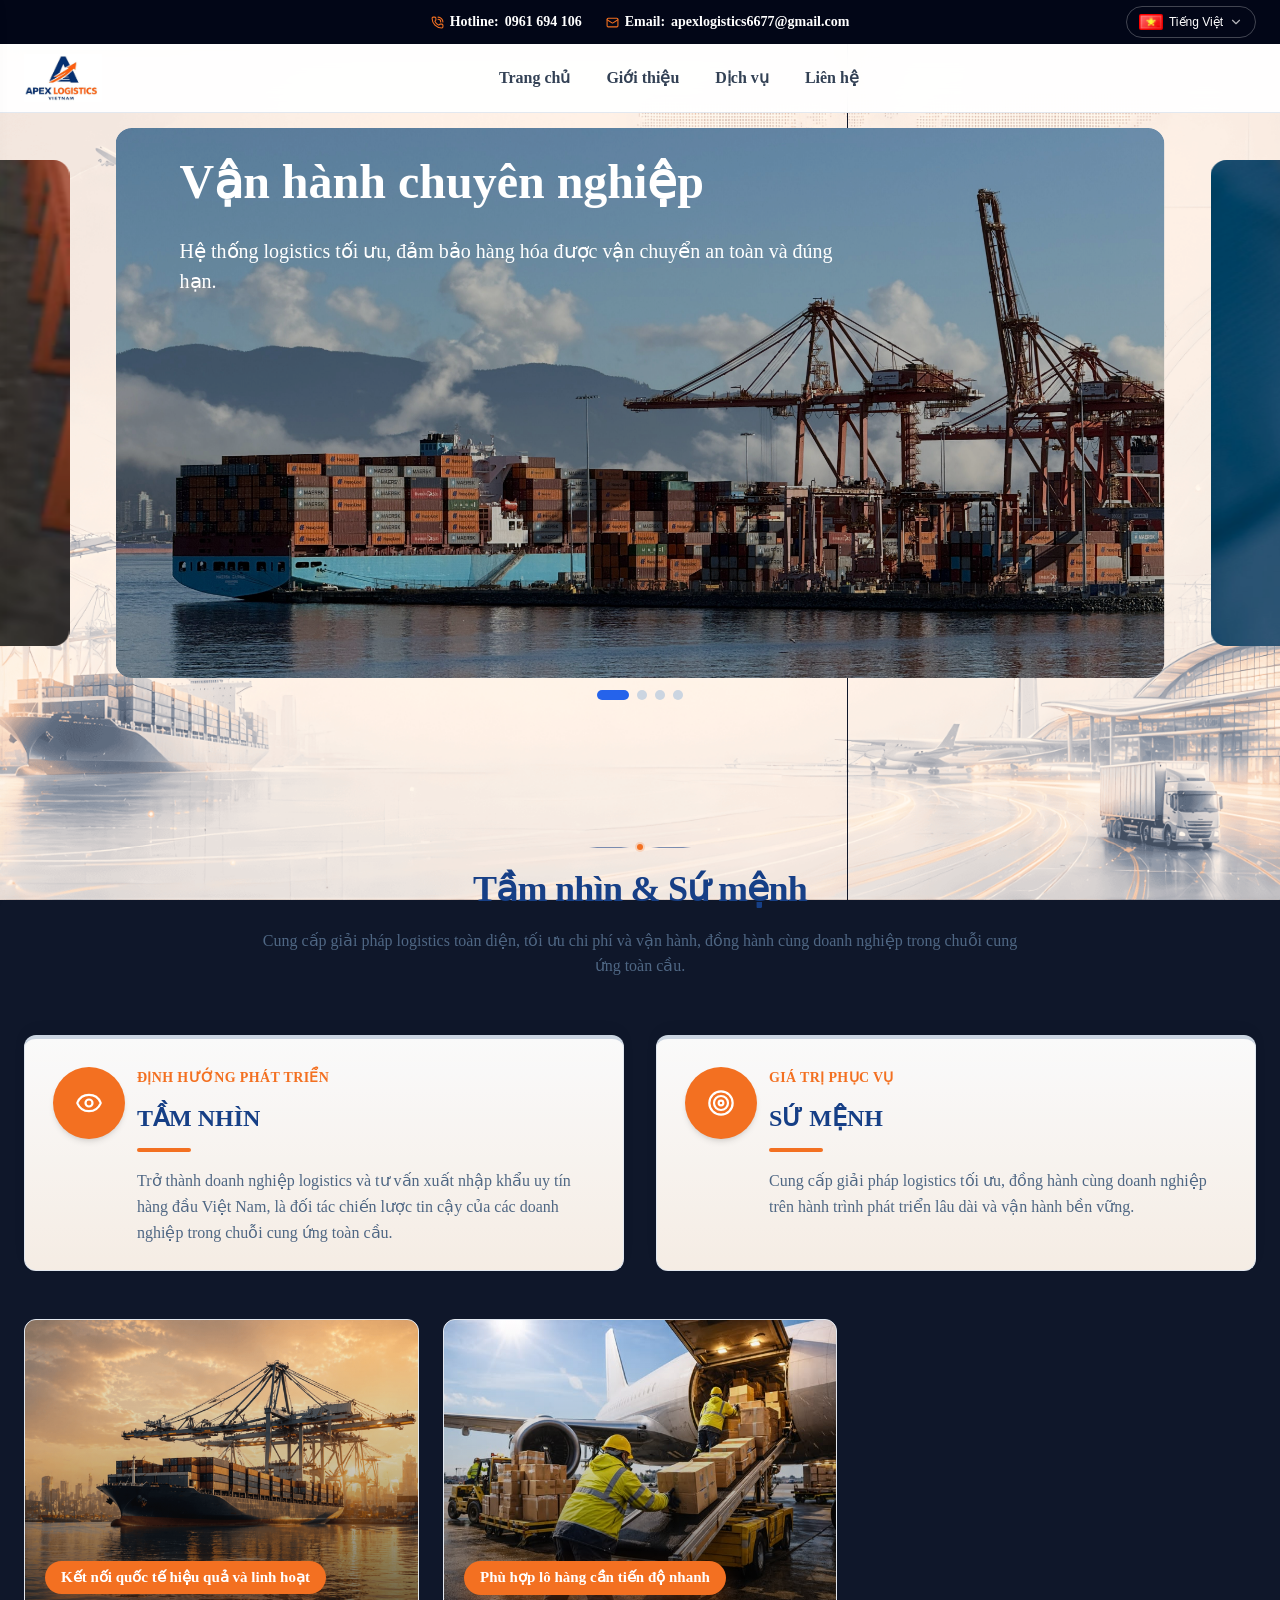
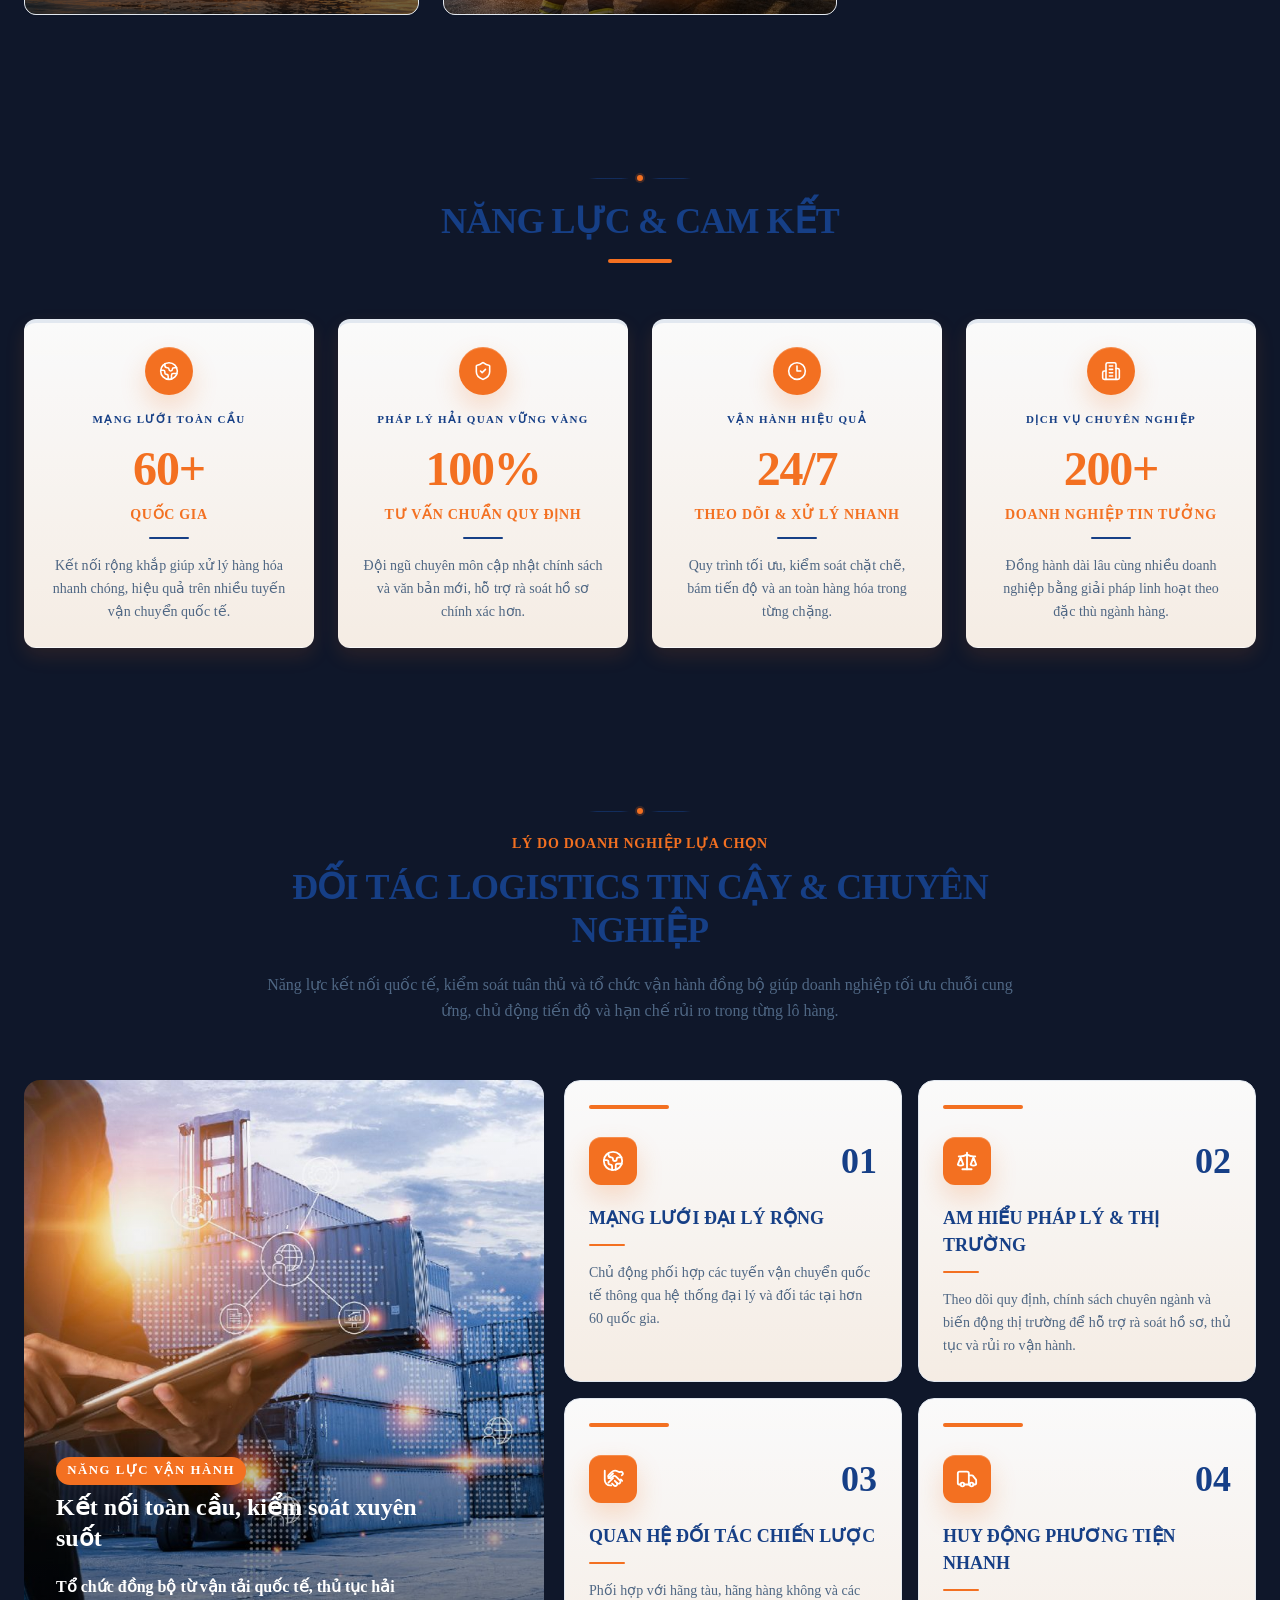
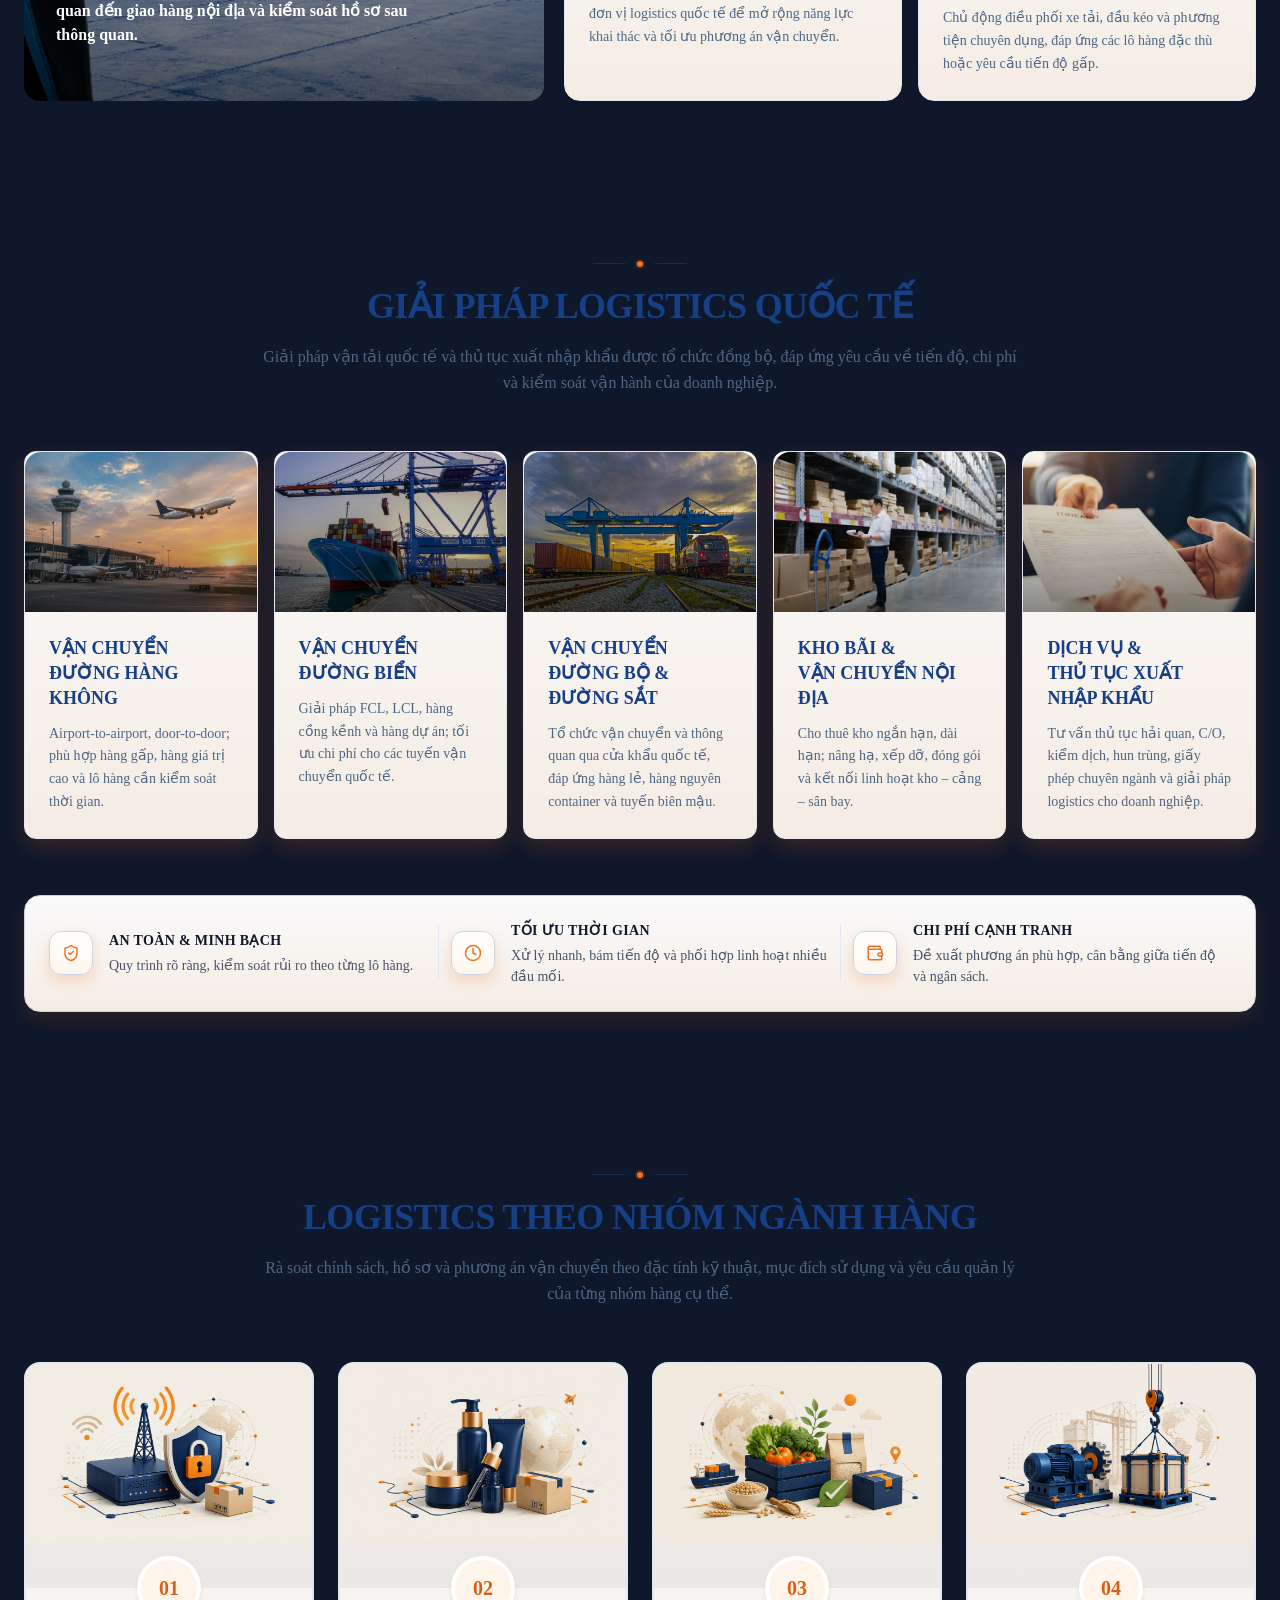
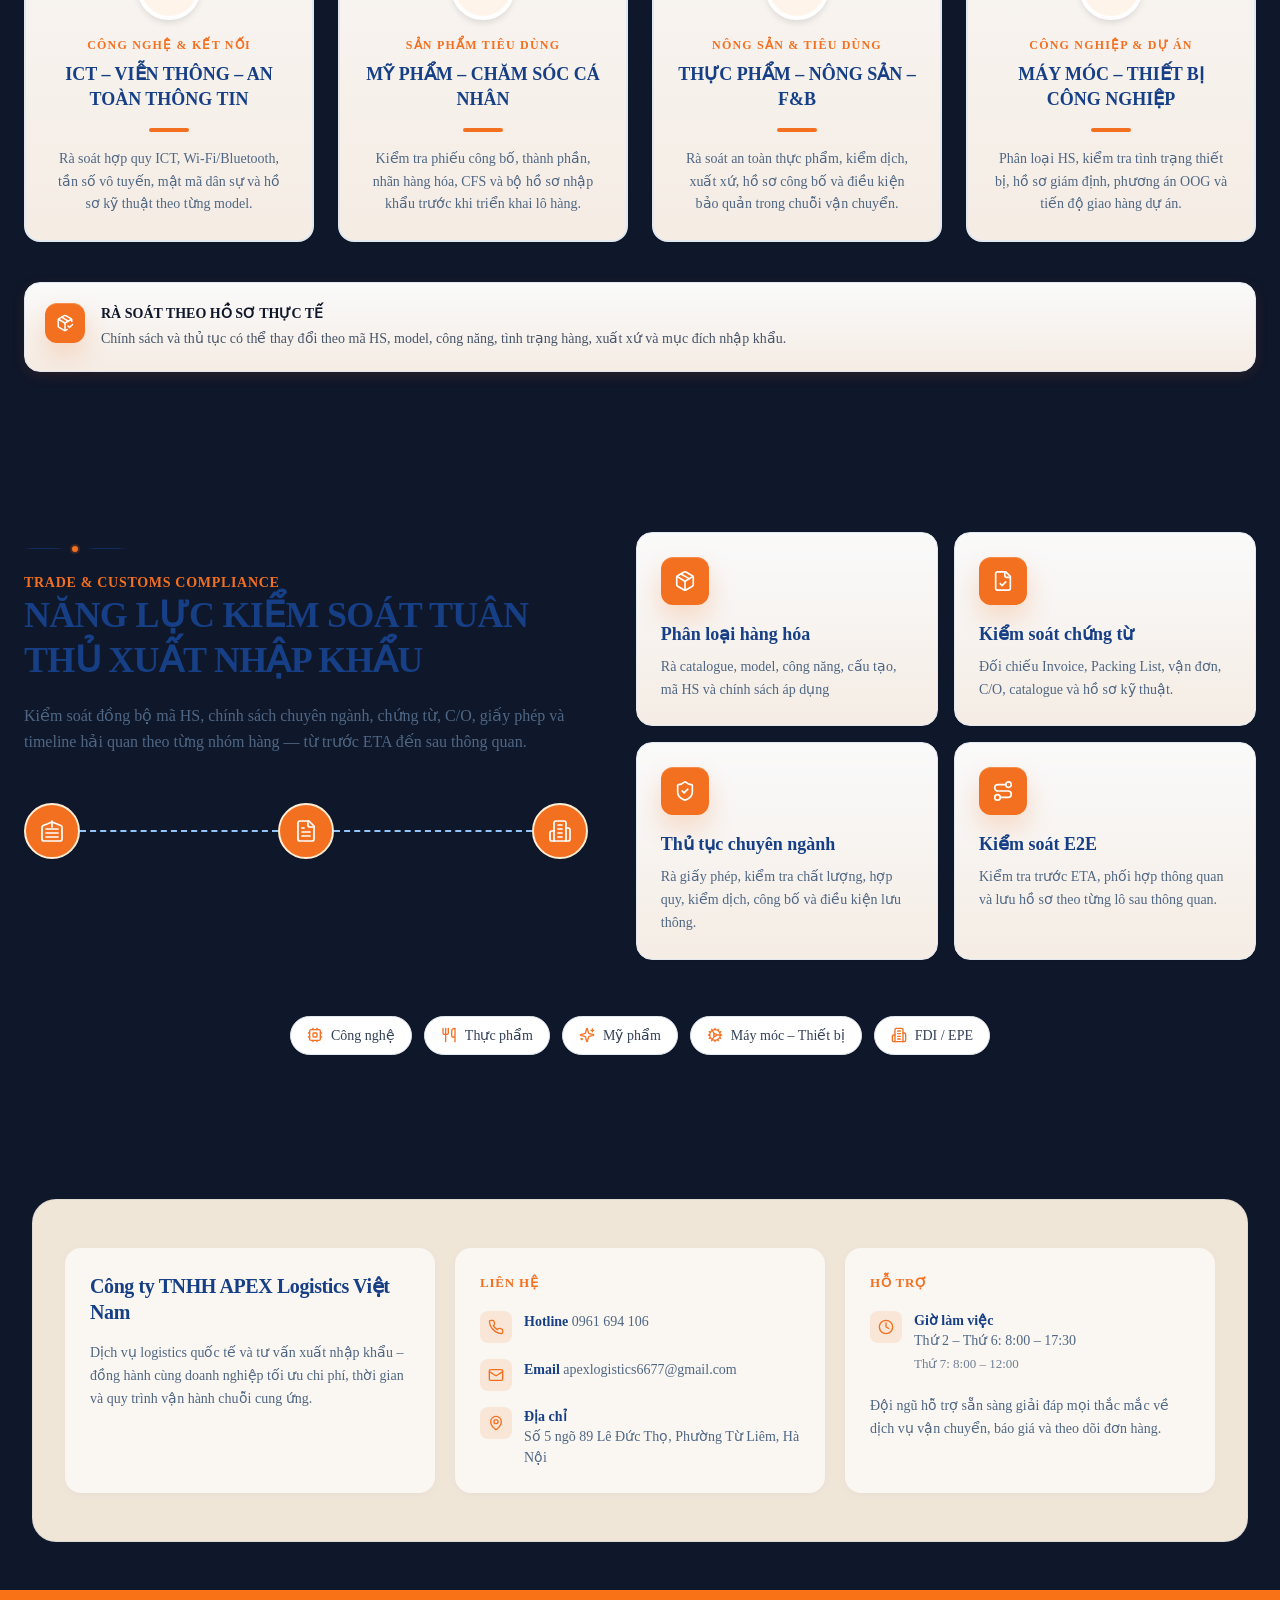
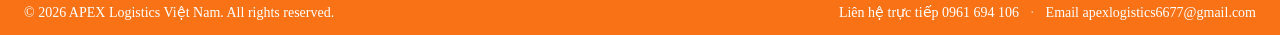
==== commit 1071156c: "Add scroll-to-top and fix mobile banner" ====
--- a/index.html
+++ b/index.html
@@ -84,6 +84,7 @@
     <link rel="stylesheet" href="css/compliance.css">
     <link rel="stylesheet" href="css/contact.css">
     <link rel="stylesheet" href="css/footer.css">
+    <link rel="stylesheet" href="css/scrolltop.css">
 </head>
 
 <body>
@@ -1313,6 +1314,31 @@
       </div>
     </footer>
 
+    <!-- Nút Scroll to Top -->
+    <button
+      id="scroll-to-top"
+      type="button"
+      aria-label="Quay lên đầu trang"
+      title="Quay lên đầu trang"
+      class="scroll-to-top"
+      style="display: none;"
+    >
+      <!-- Icon ChevronUp (SVG thay cho lucide-react) -->
+      <svg
+        xmlns="http://www.w3.org/2000/svg"
+        width="22"
+        height="22"
+        viewBox="0 0 24 24"
+        fill="none"
+        stroke="currentColor"
+        stroke-width="2.5"
+        stroke-linecap="round"
+        stroke-linejoin="round"
+      >
+        <path d="m18 15-6-6-6 6"/>
+      </svg>
+    </button>
+
     <script src="js/header.js"></script>
     <script src="js/banner.js"></script>
     <script src="js/vision-mission.js"></script>
@@ -1322,6 +1348,7 @@
     <script src="js/industries.js"></script>
     <script src="js/compliance.js"></script>
     <script src="js/footer.js"></script>
+    <script src="js/scrolltop.js"></script>
 
 </body>
 </html>
--- a/css/scrolltop.css
+++ b/css/scrolltop.css
@@ -0,0 +1,40 @@
+.scroll-to-top {
+  position: fixed;
+  bottom: 1.25rem;
+  right: 1.25rem;
+  z-index: 999;
+  display: flex;
+  height: 2.75rem;
+  width: 2.75rem;
+  align-items: center;
+  justify-content: center;
+  cursor: pointer;
+  border: 1.5px solid #d1d5db;          /* border xám nhạt */
+  border-radius: 0.75rem;
+  background-color: #f8fafc;            /* nền rất nhạt */
+  color: #64748b;                       /* icon xám nhẹ */
+  box-shadow: 0 4px 12px rgba(0, 0, 0, 0.06);
+  transition: all 0.25s ease;
+}
+
+.scroll-to-top:hover {
+  transform: translateY(-0.25rem);
+  background-color: #e2e8f0;            /* hover nền đậm hơn một chút */
+  border-color: #94a3b8;
+  color: #475569;
+  box-shadow: 0 8px 20px rgba(0, 0, 0, 0.1);
+}
+
+.scroll-to-top:active {
+  transform: scale(0.95);
+}
+
+/* Responsive */
+@media (min-width: 640px) {
+  .scroll-to-top {
+    bottom: 1.5rem;
+    right: 1.5rem;
+    height: 3rem;
+    width: 3rem;
+  }
+}
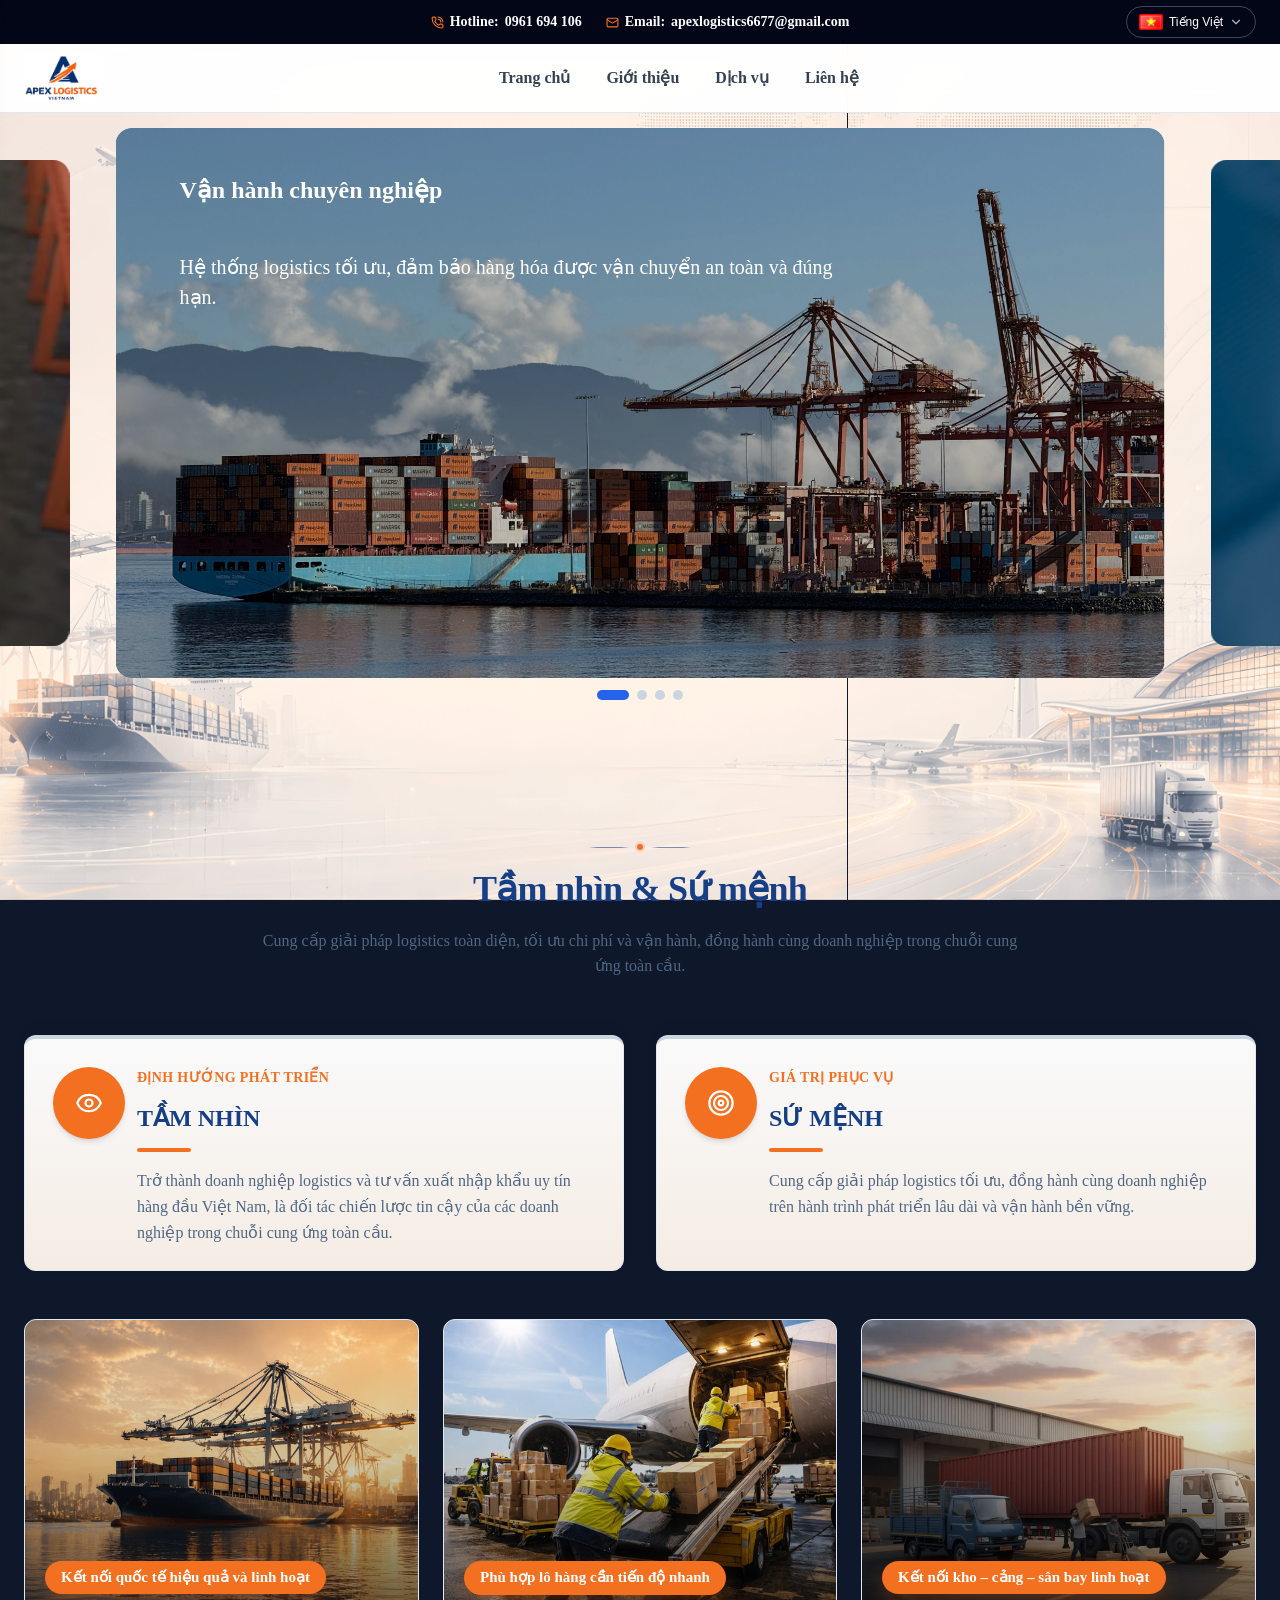
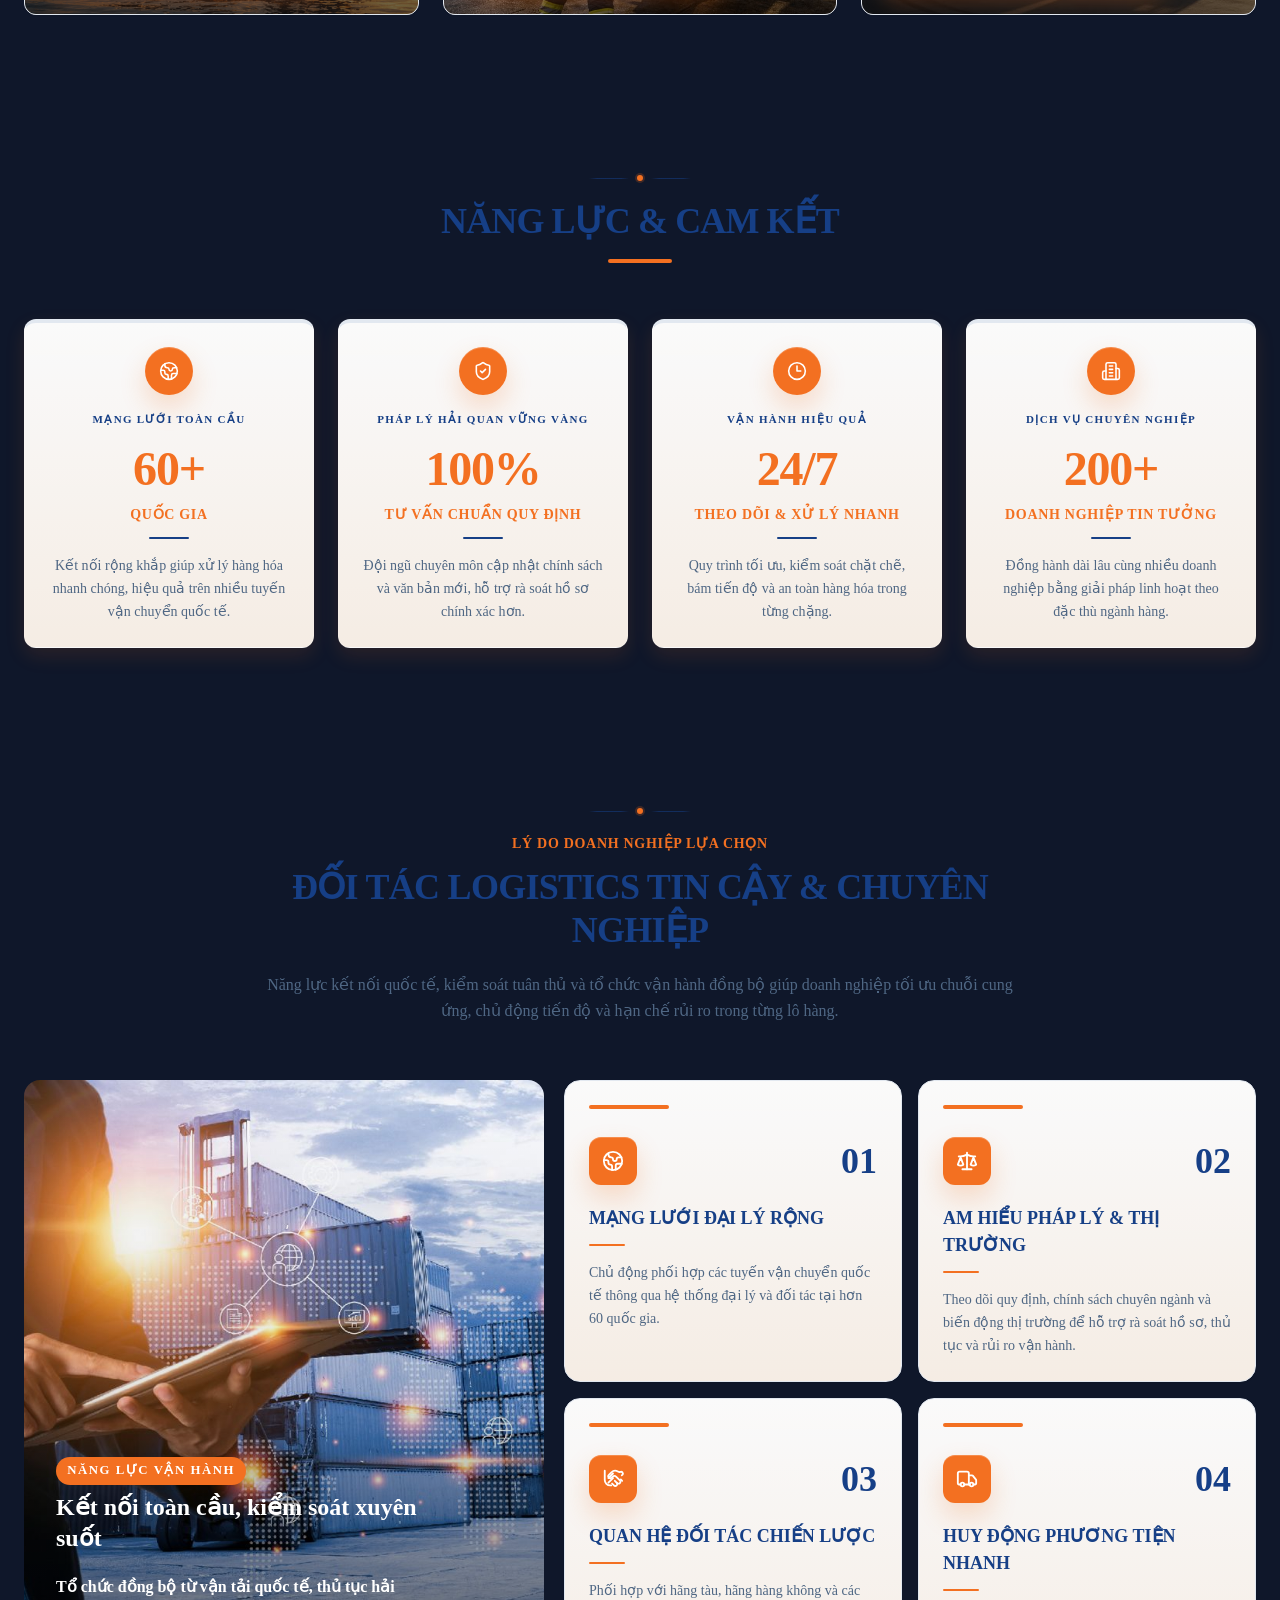
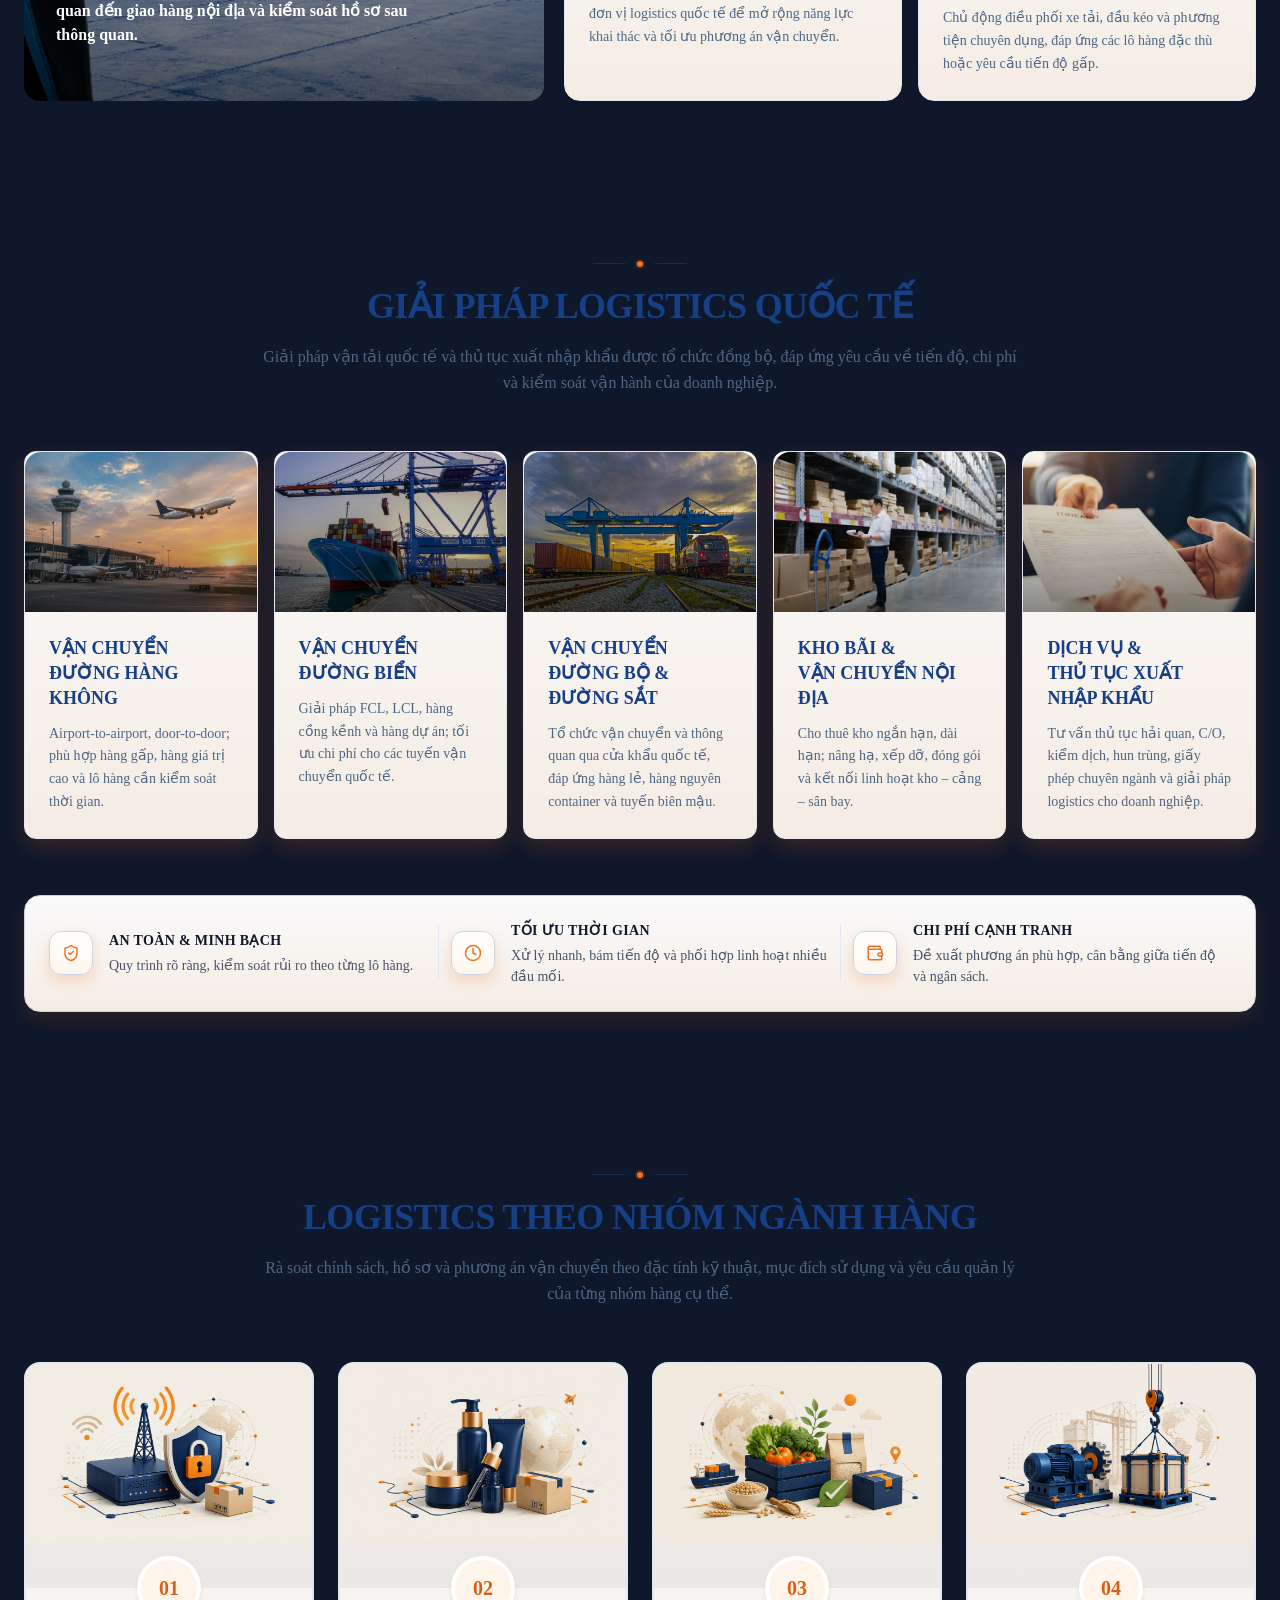
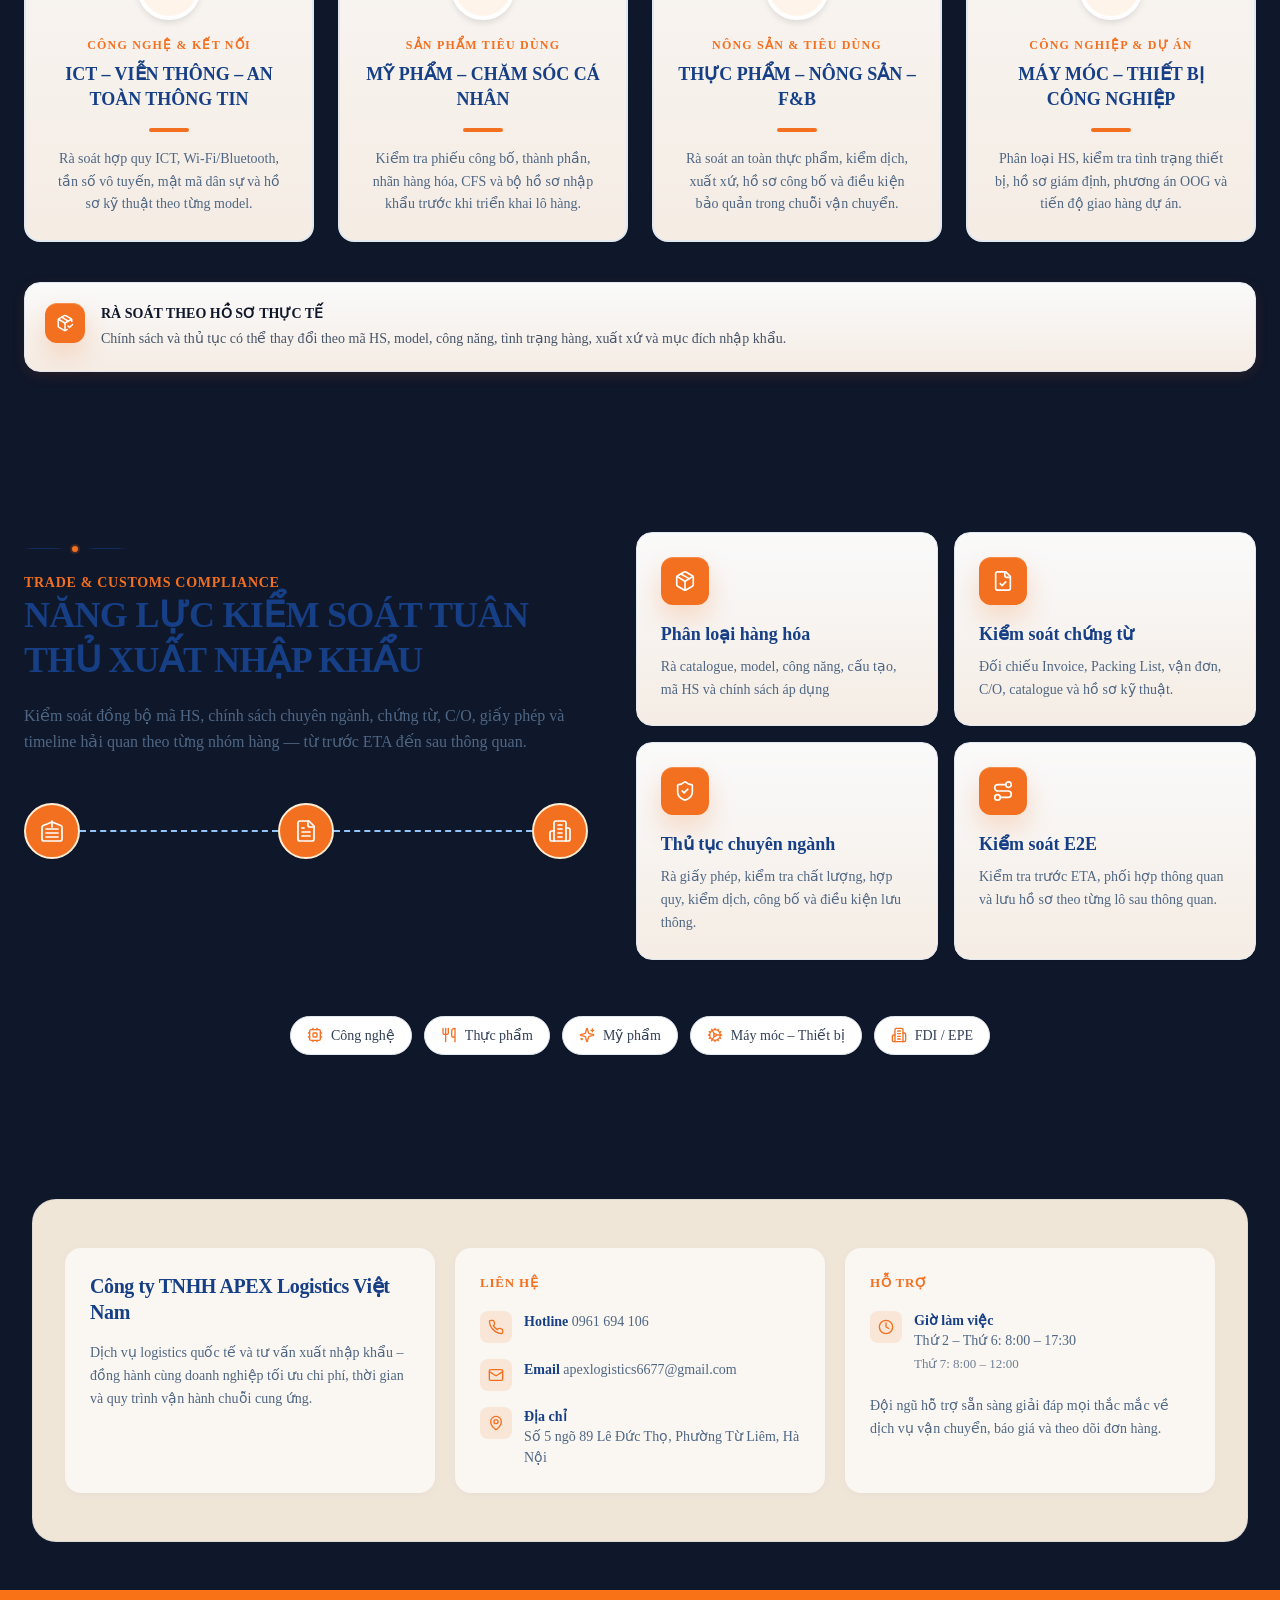
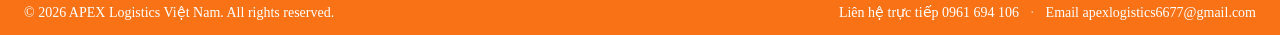
==== commit 176e68b2: "Update SEO metadata and improve accessibility for landing pages; add robots.txt and sitemap.xml" ====
--- a/index.html
+++ b/index.html
@@ -8,20 +8,14 @@
         content="width=device-width, initial-scale=1.0"
     >
 
-    <title>APEX LOGISTICS VIETNAM – Dịch vụ tư vấn dịch vụ logistics</title>
+    <title>APEX Logistics Việt Nam | Dịch vụ logistics và xuất nhập khẩu</title>
 
     <meta
         name="description"
-        content="APEX LOGISTICS – Công ty TNHH APEX Logistics Việt Nam cung cấp giải pháp, tu vấn, hỗ trợ dịch vụ logistics"
+        content="APEX Logistics Việt Nam cung cấp vận tải quốc tế, khai báo hải quan và tư vấn xuất nhập khẩu cho doanh nghiệp."
     >
 
     <meta name="robots" content="index, follow" />
-
-    <meta
-      name="keywords"
-      content="APEX LOGISTICS, APEX Logistics Việt Nam, công ty logistics, dịch vụ logistics,
-       logistics Việt Nam, dịch vụ khai báo hải quan, tư vấn cước, logistics Hà Nội"
-    />
 
     <!-- URL chính của trang tiếng Việt -->
     <link
@@ -38,7 +32,7 @@
     <link
       rel="alternate"
       hreflang="zh-CN"
-      href="https://apexlogvn.com/zh/trang-chu/"
+      href="https://apexlogvn.com/zh/"
     />
     <link
       rel="alternate"
@@ -63,12 +57,36 @@
         property="og:url"
         content="https://apexlogvn.com/"
     >
+    <meta property="og:image" content="https://apexlogvn.com/images/logo.jpg" />
+    <meta property="og:image:alt" content="APEX Logistics Việt Nam" />
+    <meta name="twitter:card" content="summary_large_image" />
+    <meta name="twitter:title" content="APEX Logistics Việt Nam | Dịch vụ logistics và xuất nhập khẩu" />
+    <meta name="twitter:description" content="Vận tải quốc tế, khai báo hải quan và tư vấn xuất nhập khẩu cho doanh nghiệp." />
+    <meta name="twitter:image" content="https://apexlogvn.com/images/logo.jpg" />
 
     <!-- Thông tin doanh nghiệp -->
     <meta
       name="author"
       content="CÔNG TY TNHH APEX LOGISTICS VIỆT NAM"
     />
+
+    <script type="application/ld+json">
+    {
+      "@context": "https://schema.org",
+      "@type": "LocalBusiness",
+      "@id": "https://apexlogvn.com/#business",
+      "name": "CÔNG TY TNHH APEX LOGISTICS VIỆT NAM",
+      "url": "https://apexlogvn.com/",
+      "logo": "https://apexlogvn.com/images/logo.jpg",
+      "image": "https://apexlogvn.com/images/logo.jpg",
+      "description": "Dịch vụ logistics quốc tế và tư vấn xuất nhập khẩu tại Việt Nam.",
+      "telephone": "+84961694106",
+      "email": "apexlogistics6677@gmail.com",
+      "address": {"@type": "PostalAddress", "streetAddress": "Số 5 ngõ 89 Lê Đức Thọ, Phường Từ Liêm", "addressLocality": "Hà Nội", "addressCountry": "VN"},
+      "areaServed": "VN",
+      "availableLanguage": ["vi", "zh-CN"]
+    }
+    </script>
 
     <!-- Favicon -->
     <link rel="icon" type="image/png" sizes="32x32" href="images/favicon-32x32.png" />
@@ -221,10 +239,11 @@
 
     </header>
 
-    <main>
+    <main id="home">
 
         <!-- section banner -->
         <section id="banner" class="banner" aria-label="Banner chính">
+        <h1 class="seo-page-title">APEX Logistics Việt Nam - Dịch vụ logistics và xuất nhập khẩu</h1>
         <!-- Mobile / Tablet: 1 slide full -->
         <div class="banner__mobile">
           <div class="banner__mobile-track">
@@ -241,7 +260,7 @@
               />
               <div class="banner__overlay"></div>
               <div class="banner__content">
-                <h1>Vận hành chuyên nghiệp</h1>
+                <h2>Vận hành chuyên nghiệp</h2>
                 <p>Hệ thống logistics tối ưu, đảm bảo hàng hóa được vận chuyển an toàn và đúng hạn.</p>
               </div>
             </div>
@@ -259,7 +278,7 @@
               />
               <div class="banner__overlay"></div>
               <div class="banner__content">
-                <h1>Độ chính xác cao</h1>
+                <h2>Độ chính xác cao</h2>
                 <p>Theo dõi real-time, kiểm soát chặt chẽ từng khâu để giảm thiểu sai sót.</p>
               </div>
             </div>
@@ -277,7 +296,7 @@
               />
               <div class="banner__overlay"></div>
               <div class="banner__content">
-                <h1>Phối hợp nhịp nhàng</h1>
+                <h2>Phối hợp nhịp nhàng</h2>
                 <p>Kết nối liền mạch giữa các bộ phận, đối tác và khách hàng trên toàn cầu.</p>
               </div>
             </div>
@@ -295,7 +314,7 @@
               />
               <div class="banner__overlay"></div>
               <div class="banner__content">
-                <h1>Đối tác tin cậy</h1>
+                <h2>Đối tác tin cậy</h2>
                 <p>Xây dựng mối quan hệ dài lâu dựa trên sự minh bạch và chất lượng dịch vụ.</p>
               </div>
             </div>
@@ -321,7 +340,7 @@
                 </div>
                 <div class="banner__desktop-overlay"></div>
                 <div class="banner__desktop-content">
-                  <h1>Vận hành chuyên nghiệp</h1>
+                  <h2>Vận hành chuyên nghiệp</h2>
                   <p>Hệ thống logistics tối ưu, đảm bảo hàng hóa được vận chuyển an toàn và đúng hạn.</p>
                 </div>
               </div>
@@ -342,7 +361,7 @@
                 </div>
                 <div class="banner__desktop-overlay"></div>
                 <div class="banner__desktop-content">
-                  <h1>Độ chính xác cao</h1>
+                  <h2>Độ chính xác cao</h2>
                   <p>Theo dõi real-time, kiểm soát chặt chẽ từng khâu để giảm thiểu sai sót.</p>
                 </div>
               </div>
@@ -363,7 +382,7 @@
                 </div>
                 <div class="banner__desktop-overlay"></div>
                 <div class="banner__desktop-content">
-                  <h1>Phối hợp nhịp nhàng</h1>
+                  <h2>Phối hợp nhịp nhàng</h2>
                   <p>Kết nối liền mạch giữa các bộ phận, đối tác và khách hàng trên toàn cầu.</p>
                 </div>
               </div>
@@ -384,7 +403,7 @@
                 </div>
                 <div class="banner__desktop-overlay"></div>
                 <div class="banner__desktop-content">
-                  <h1>Đối tác tin cậy</h1>
+                  <h2>Đối tác tin cậy</h2>
                   <p>Xây dựng mối quan hệ dài lâu dựa trên sự minh bạch và chất lượng dịch vụ.</p>
                 </div>
               </div>
@@ -1225,7 +1244,7 @@
               <div class="contact-col contact-col-info">
                 <h3 class="contact-heading">Liên hệ</h3>
                 <div class="contact-list">
-                  <div href="tel:+84961694106" class="contact-item">
+                  <a href="tel:+84961694106" class="contact-item">
                     <span class="contact-icon">
                       <!-- Phone -->
                       <svg xmlns="http://www.w3.org/2000/svg" width="18" height="18" viewBox="0 0 24 24" fill="none" stroke="currentColor" stroke-width="2" stroke-linecap="round" stroke-linejoin="round">
@@ -1236,9 +1255,9 @@
                       <span class="contact-label">Hotline</span>
                       <span class="contact-value">0961 694 106</span>
                     </div>
-                  </div>
+                  </a>
               
-                  <div href="mailto:apexlogistics6677@gmail.com" class="contact-item">
+                  <a href="mailto:apexlogistics6677@gmail.com" class="contact-item">
                     <span class="contact-icon">
                       <!-- Mail -->
                       <svg xmlns="http://www.w3.org/2000/svg" width="18" height="18" viewBox="0 0 24 24" fill="none" stroke="currentColor" stroke-width="2" stroke-linecap="round" stroke-linejoin="round">
@@ -1250,7 +1269,7 @@
                       <span class="contact-label">Email</span>
                       <span class="contact-value">apexlogistics6677@gmail.com</span>
                     </div>
-                  </div>
+                  </a>
               
                   <div class="contact-item contact-item-static">
                     <span class="contact-icon">
--- a/css/style.css
+++ b/css/style.css
@@ -306,4 +306,16 @@
   .apex-ornament--sm span {
     width: 28px;
   }
+}
+
+.seo-page-title {
+  position: absolute;
+  width: 1px;
+  height: 1px;
+  padding: 0;
+  margin: -1px;
+  overflow: hidden;
+  clip: rect(0, 0, 0, 0);
+  white-space: nowrap;
+  border: 0;
 }
